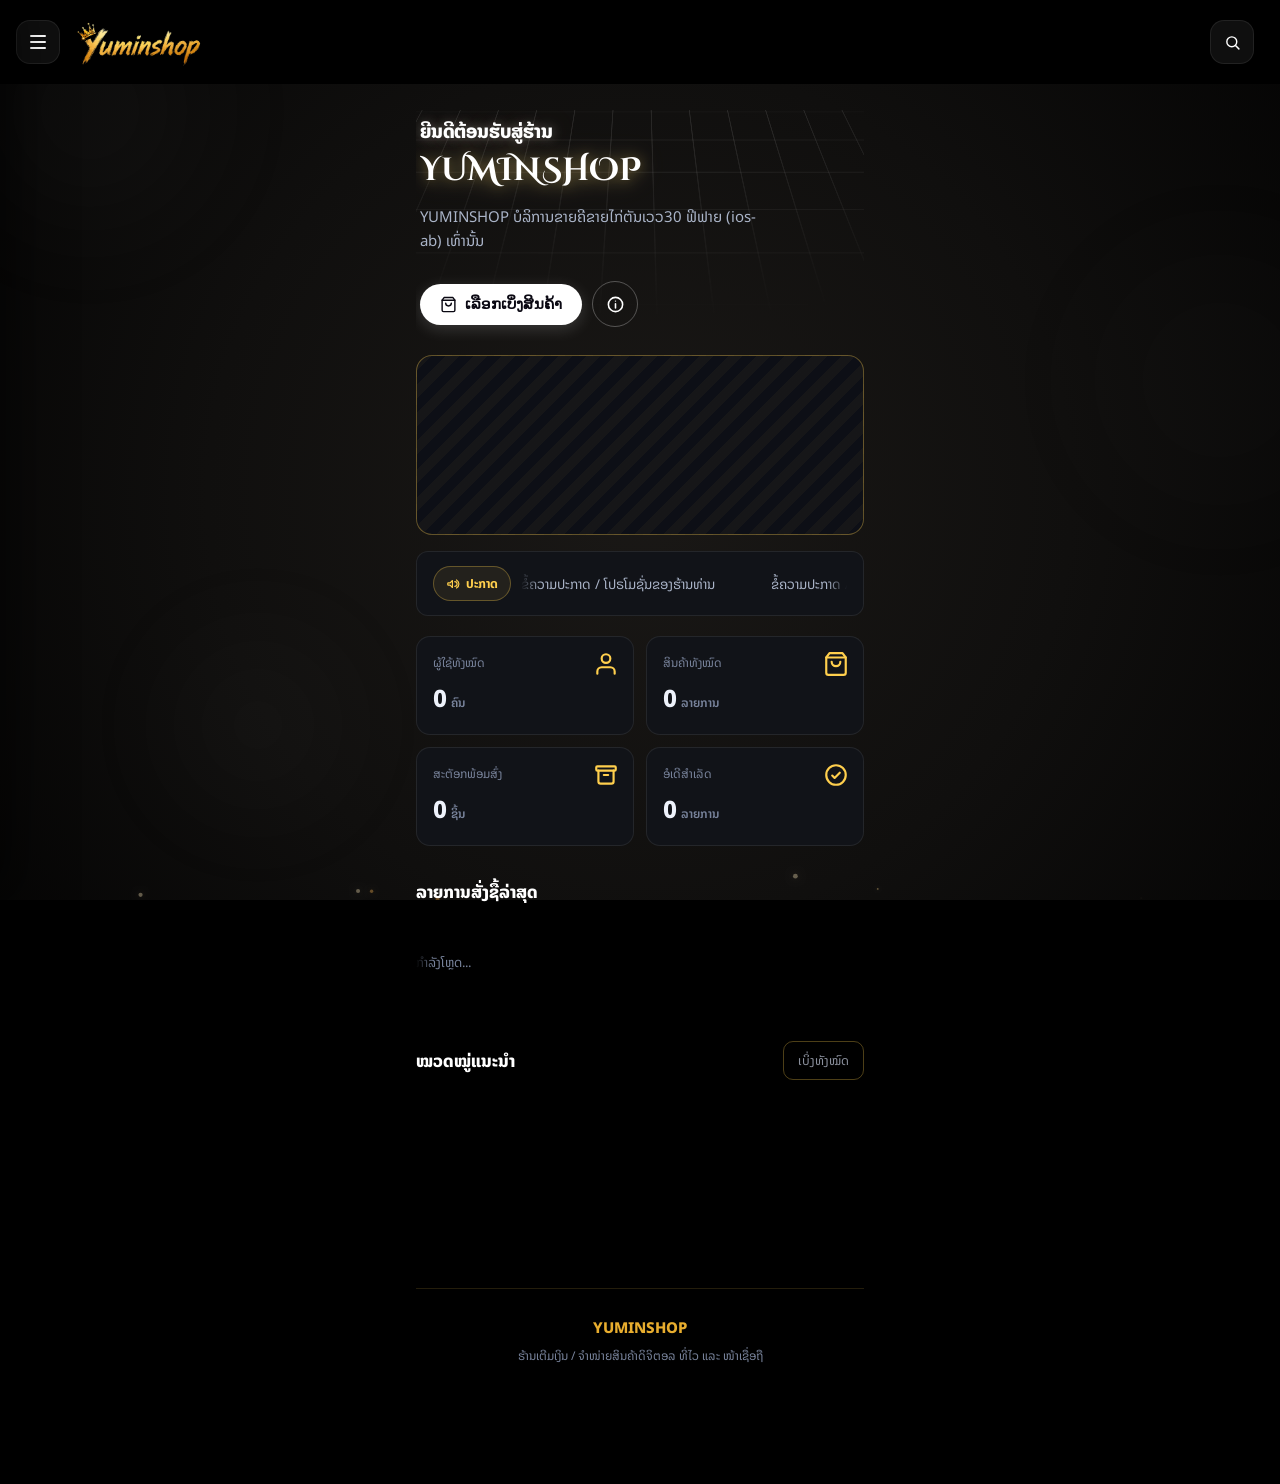
==== index.html @ 6bb7426d "Add files via upload" ====
<!DOCTYPE html>
<html lang="lo">
<head>
<meta charset="UTF-8">
<meta name="viewport" content="width=device-width, initial-scale=1.0">
<title data-site-title>YUMINSHOP</title>
<link rel="stylesheet" href="style.css?v=4">
<link rel="preconnect" href="https://fonts.googleapis.com">
<link rel="preconnect" href="https://fonts.gstatic.com" crossorigin>
<link href="https://fonts.googleapis.com/css2?family=Noto+Sans+Lao:wght@400;500;600;700;800&display=swap" rel="stylesheet">
<link href="https://fonts.googleapis.com/css2?family=Cinzel+Decorative:wght@700;900&display=swap" rel="stylesheet">
<style>
  /* ===== ວິດີໂອພື້ນຫລັງໝວດໝູ່ (loop, ບໍ່ມີສຽງ) ===== */
  .cat-card{ position:relative; overflow:hidden; }
  .cat-card-media{
    position:absolute; inset:0; width:100%; height:100%;
    object-fit:cover; z-index:0; pointer-events:none;
  }
  .cat-card::after{
    content:""; position:absolute; inset:0; z-index:0;
    background:linear-gradient(180deg, rgba(10,8,20,0.35) 0%, rgba(10,8,20,0.78) 100%);
  }
  .cat-card h3, .cat-card p{ position:relative; z-index:1; text-shadow:0 1px 6px rgba(0,0,0,0.9), 0 0 2px rgba(0,0,0,0.9); }
  .cat-card p{ color:#f0f0f5; }

  /* ===== ໂລໂກ້ຮ້ານເປັນປະກາຍແສງຢູ່ໃນມືຕົວລະຄອນ ===== */
  .media-slot{ position:relative; }
  .hero-sign{
    position:absolute;
    left:60%; top:57%;
    transform:translate(-50%,-50%) rotate(-27deg);
    display:flex;
    align-items:center;
    pointer-events:none;
    z-index:2;
  }
  .hero-sign::before{
    content:"";
    position:absolute;
    inset:-10px -7px;
    background:radial-gradient(ellipse at center, rgba(255,207,77,0.4) 0%, rgba(255,207,77,0) 72%);
    filter:blur(2px);
    animation:signAura 3s ease-in-out infinite;
    z-index:-1;
  }
  @keyframes signAura{
    0%,100%{ opacity:0.55; transform:scale(0.94); }
    50%{ opacity:1; transform:scale(1.08); }
  }
  .hero-letter{
    display:inline-block;
    font-family:'Chakra Petch','Noto Sans Thai',sans-serif;
    font-weight:800;
    font-size:clamp(5.5px, 1.5vw, 7.5px);
    letter-spacing:0.4px;
    margin:0 0.4px;
    background:linear-gradient(90deg, #ffffff, #ffe9b3, #ffcf4d, #ffe9b3, #ffffff);
    background-size:300% 100%;
    -webkit-background-clip:text;
    background-clip:text;
    color:transparent;
    -webkit-text-fill-color:transparent;
    text-shadow:
      0 0 2px rgba(255,255,255,0.7),
      0 0 5px rgba(255,224,150,0.85),
      0 0 9px rgba(232,173,46,0.6);
    animation:hlWave 2.6s ease-in-out infinite, hlColorCycle 3.2s linear infinite;
  }
  .hero-letter:nth-child(1){ animation-delay:0s; }
  .hero-letter:nth-child(2){ animation-delay:.09s; }
  .hero-letter:nth-child(3){ animation-delay:.18s; }
  .hero-letter:nth-child(4){ animation-delay:.27s; }
  .hero-letter:nth-child(5){ animation-delay:.36s; }
  .hero-letter:nth-child(6){ animation-delay:.45s; }
  .hero-letter:nth-child(7){ animation-delay:.54s; }
  .hero-letter:nth-child(8){ animation-delay:.63s; }
  .hero-letter:nth-child(9){ animation-delay:.72s; }
  .hero-letter:nth-child(10){ animation-delay:.81s; }
  .hero-letter:nth-child(11){ animation-delay:.9s; }
  @keyframes hlWave{
    0%,100%{ transform:translateY(0); }
    50%{ transform:translateY(-3.5px); }
  }
  @keyframes hlColorCycle{
    0%{ background-position:0% 50%; }
    100%{ background-position:200% 50%; }
  }
  @media (prefers-reduced-motion: reduce){ .hero-letter{ animation:none !important; } .hero-sign::before{ animation:none !important; } }

  /* ===== ເສດດາວປະກາຍອ້ອມຮອບໂລໂກ້ ===== */
  .hero-spark{
    position:absolute;
    width:2px; height:2px;
    background:#ffe9b3;
    border-radius:50%;
    box-shadow:0 0 2px #ffffff, 0 0 5px rgba(255,224,150,0.95), 0 0 9px rgba(232,173,46,0.6);
    pointer-events:none;
    animation:sparkTwinkle 2.2s ease-in-out infinite;
  }
  .hero-spark::before{
    content:"✦";
    position:absolute; inset:-4px;
    display:flex; align-items:center; justify-content:center;
    font-size:4.5px; color:#ffe9b3; line-height:1;
  }
  .spk1{ top:-10px; left:2%;   animation-delay:0s;   }
  .spk2{ top:-7px; left:98%;  animation-delay:.4s;  }
  .spk3{ bottom:-9px; left:10%; animation-delay:.8s;  }
  .spk4{ bottom:-7px; left:88%; animation-delay:1.2s; }
  .spk5{ top:40%; left:-9px; animation-delay:1.6s; }
  @keyframes sparkTwinkle{
    0%,100%{ opacity:0.15; transform:scale(0.5) rotate(0deg); }
    50%{ opacity:1; transform:scale(1.2) rotate(20deg); }
  }
  @media (prefers-reduced-motion: reduce){ .hero-spark{ animation:none !important; } }

  /* ===== ຟ້ອນຊື່ຮ້ານແບບພຣີເມຍມ໌ (ອ້າງອີງໂລໂກ້ "Yumin Shop") — ເອົາມົງກຸດລອຍວົນອອກແລ້ວ, ເຫຼືອແຕ່ຟ້ອນ ===== */
  .brand-name{
    font-family:'Cinzel Decorative','Chakra Petch','Noto Sans Thai',sans-serif !important;
    font-weight:700 !important;
    letter-spacing:0.3px !important;
    position:relative;
    display:inline-block;
    padding-top:6px;
  }
</style>
</head>
<body>
<script src="ember-background.js"></script>

<div class="ambient-glow">
  <div class="orb orb-gold"></div>
  <div class="orb orb-navy"></div>
  <div class="orb orb-gold-soft"></div>
</div>

<!-- ===== ເມນູແບບເລື່ອນອອກ (side menu) ===== -->
<div class="menu-overlay" id="menuOverlay"></div>
<aside class="side-menu" id="sideMenu" aria-hidden="true">
  <div class="side-menu-head">
    <div class="side-menu-brand">
      <img src="logo.png" alt="Yumin Shop" class="side-menu-logo" data-site-logo>
      <span class="shine-text" data-site-name>YUMINSHOP</span>
    </div>
    <button class="side-menu-close" id="sideMenuClose" aria-label="ປິດເມນູ" type="button">
      <svg viewBox="0 0 24 24" fill="none" stroke="currentColor" stroke-width="2.4" stroke-linecap="round" stroke-linejoin="round"><line x1="18" y1="6" x2="6" y2="18"/><line x1="6" y1="6" x2="18" y2="18"/></svg>
    </button>
  </div>

  <nav class="side-menu-nav">
    <a class="side-menu-link" href="index.html">
      <svg viewBox="0 0 24 24" fill="none" stroke="currentColor" stroke-width="2" stroke-linecap="round" stroke-linejoin="round"><path d="M3 9l9-7 9 7v11a2 2 0 0 1-2 2H5a2 2 0 0 1-2-2Z"/><polyline points="9 22 9 12 15 12 15 22"/></svg>
      ໜ້າຫຼັກ
    </a>
    <a class="side-menu-link" href="index.html#categorySection">
      <svg viewBox="0 0 24 24" fill="none" stroke="currentColor" stroke-width="2" stroke-linecap="round" stroke-linejoin="round"><rect x="3" y="3" width="7" height="7" rx="1.5"/><rect x="14" y="3" width="7" height="7" rx="1.5"/><rect x="3" y="14" width="7" height="7" rx="1.5"/><rect x="14" y="14" width="7" height="7" rx="1.5"/></svg>
      ໝວດໝູ່ສິນຄ້າ
    </a>
    <a class="side-menu-link" href="products.html" id="sideMenuProductsLink">
      <svg viewBox="0 0 24 24" fill="none" stroke="currentColor" stroke-width="2" stroke-linecap="round" stroke-linejoin="round"><path d="M3 3h2l2.4 12.4a2 2 0 0 0 2 1.6h8.2a2 2 0 0 0 2-1.6L22 6H6"/><circle cx="9" cy="21" r="1"/><circle cx="18" cy="21" r="1"/></svg>
      ສິນຄ້າທັງໝົດ
    </a>
    <a class="side-menu-link" href="topup.html">
      <svg viewBox="0 0 24 24" fill="none" stroke="currentColor" stroke-width="2" stroke-linecap="round" stroke-linejoin="round"><rect x="2" y="6" width="20" height="14" rx="2"/><path d="M2 10h20"/><path d="M16 15h.01"/></svg>
      ເຕີມເງິນ
    </a>
    <a class="side-menu-link" href="index.html#siteFooter" id="sideMenuContactLink">
      <svg viewBox="0 0 24 24" fill="none" stroke="currentColor" stroke-width="2" stroke-linecap="round" stroke-linejoin="round"><path d="M21 15a2 2 0 0 1-2 2H7l-4 4V5a2 2 0 0 1 2-2h14a2 2 0 0 1 2 2z"/></svg>
      ຕິດຕໍ່ພວກເຮົາ
    </a>
    <a class="side-menu-link" id="sideMenuAdminLink" href="admin.html" style="display:none;">
      <svg viewBox="0 0 24 24" fill="none" stroke="currentColor" stroke-width="2" stroke-linecap="round" stroke-linejoin="round"><path d="M12 2 3 7v6c0 5 4 9 9 9s9-4 9-9V7l-9-5Z"/><path d="m9 12 2 2 4-4"/></svg>
      ຫ້ອງຄວບຄຸມແອດມິນ
    </a>

    <!-- ສະແດງສະເພາະຕອນ login ແລ້ວ -->
    <div class="side-menu-divider" id="sideMenuMemberBox" style="display:none;">
      <span>ລະບົບສະມາຊິກ</span>
    </div>
    <a class="side-menu-link" id="sideMenuProfileLink" href="profile.html" style="display:none;">
      <svg viewBox="0 0 24 24" fill="none" stroke="currentColor" stroke-width="2" stroke-linecap="round" stroke-linejoin="round"><path d="M16 21v-2a4 4 0 0 0-4-4H6a4 4 0 0 0-4 4v2"/><circle cx="9" cy="7" r="4"/><circle cx="19" cy="16" r="2.2"/><path d="M19 12.5v1M19 18.5v1M21.6 14.8l-.9.5M17.3 17.7l-.9.5M21.6 17.2l-.9-.5M17.3 14.3l-.9-.5"/></svg>
      ຈັດການໂປຣໄຟລ໌
    </a>
    <a class="side-menu-link" id="sideMenuOrderStatusLink" href="orders.html" style="display:none;">
      <svg viewBox="0 0 24 24" fill="none" stroke="currentColor" stroke-width="2" stroke-linecap="round" stroke-linejoin="round"><path d="M21 16V8a2 2 0 0 0-1-1.7l-7-4a2 2 0 0 0-2 0l-7 4A2 2 0 0 0 3 8v8a2 2 0 0 0 1 1.7l7 4a2 2 0 0 0 2 0l7-4A2 2 0 0 0 21 16Z"/><polyline points="3.3 7 12 12 20.7 7"/><line x1="12" y1="22" x2="12" y2="12"/></svg>
      ສະຖານະຄຳສັ່ງຊື້
    </a>
    <a class="side-menu-link" id="sideMenuTopupHistoryLink" href="topup.html" style="display:none;">
      <svg viewBox="0 0 24 24" fill="none" stroke="currentColor" stroke-width="2" stroke-linecap="round" stroke-linejoin="round"><circle cx="12" cy="12" r="9"/><polyline points="12 7 12 12 15.5 14"/></svg>
      ປະຫວັດການເຕີມເງິນ
    </a>
    <a class="side-menu-link danger" id="sideMenuLogoutLink" href="#" style="display:none;">
      <svg viewBox="0 0 24 24" fill="none" stroke="currentColor" stroke-width="2" stroke-linecap="round" stroke-linejoin="round"><path d="M9 21H5a2 2 0 0 1-2-2V5a2 2 0 0 1 2-2h4"/><polyline points="16 17 21 12 16 7"/><line x1="21" y1="12" x2="9" y2="12"/></svg>
      ອອກຈາກລະບົບ
    </a>
  </nav>

  <div class="side-menu-foot" id="sideMenuGuestBox">
    <div class="side-menu-foot-label">ລະບົບສະມາຊິກ</div>
    <a class="side-menu-btn side-menu-btn-primary" href="login.html">
      <svg viewBox="0 0 24 24" fill="none" stroke="currentColor" stroke-width="2" stroke-linecap="round" stroke-linejoin="round"><path d="M15 3h4a2 2 0 0 1 2 2v14a2 2 0 0 1-2 2h-4"/><polyline points="10 17 15 12 10 7"/><line x1="15" y1="12" x2="3" y2="12"/></svg>
      ເຂົ້າສູ່ລະບົບ
    </a>
    <a class="side-menu-btn side-menu-btn-outline" href="login.html?mode=register">
      <svg viewBox="0 0 24 24" fill="none" stroke="currentColor" stroke-width="2" stroke-linecap="round" stroke-linejoin="round"><path d="M16 21v-2a4 4 0 0 0-4-4H6a4 4 0 0 0-4 4v2"/><circle cx="9" cy="7" r="4"/><line x1="19" y1="8" x2="19" y2="14"/><line x1="22" y1="11" x2="16" y2="11"/></svg>
      ສະໝັກສະມາຊິກ
    </a>
  </div>
</aside>

<!-- NAVBAR (ຢູ່ນອກ .wrap ໂດຍຕັ້ງໃຈ ເພື່ອໃຫ້ເຕັມຄວາມກວ້າງໜ້າຈໍ ຕິດຂອບເທິງສຸດ ບໍ່ມີຂອບມົນ/ຂອບຫວ່າງຂ້າງ — ບໍ່ໄດ້ sticky, ຈະເລື່ອນຫາຍໄປພ້ອມກັບເນື້ອຫາຕອນ scroll ລົງ) -->
<div class="navbar">
  <div class="brand">
    <img src="logo-name.png" alt="YUMINSHOP" class="navbar-name-logo">
  </div>
  <button class="icon-btn" id="navSearchBtn" aria-label="ຄົ້ນຫາສິນຄ້າ" type="button">
    <svg viewBox="0 0 24 24" fill="none" stroke="currentColor" stroke-width="2" stroke-linecap="round" stroke-linejoin="round"><circle cx="11" cy="11" r="7"/><line x1="21" y1="21" x2="16.65" y2="16.65"/></svg>
  </button>
  <div id="authSlot" class="auth-slot"></div>
  <button class="menu-btn" id="menuBtn" aria-label="ເປີດເມນູ" aria-controls="sideMenu" aria-expanded="false" type="button">
    <span></span><span></span><span></span>
  </button>
</div>

<div class="wrap">

  <!-- ກ່ອງຄົ້ນຫາສິນຄ້າ (ເປີດ/ປິດເມື່ອກົດປຸ່ມຄົ້ນຫາຢູ່ navbar) -->
  <div class="search-panel" id="searchPanel" hidden>
    <svg viewBox="0 0 24 24" fill="none" stroke="currentColor" stroke-width="2" stroke-linecap="round" stroke-linejoin="round"><circle cx="11" cy="11" r="7"/><line x1="21" y1="21" x2="16.65" y2="16.65"/></svg>
    <input type="text" id="searchPanelInput" placeholder="ຄົ້ນຫາຊື່ສິນຄ້າ...">
  </div>

  <!-- HERO -->
  <div class="hero">
    <h1 class="shine-text">ຍີນດີຕ້ອນຮັບສູ່ຮ້ານ<span class="hero-name-line"><span class="hero-name-text brand-name shine-text" data-site-name>YUMINSHOP</span></span></h1>
    <p data-site-tagline>YUMINSHOP ບໍລິການຂາຍຄີຂາຍໄກ່ຕັນເວວ30 ຟີຟາຍ (ios-ab) ເທົ່ານັ້ນ</p>
    <div class="cta-row">
      <div class="cta-pill">
        <button class="btn btn-primary" id="ctaStartBtn">
          <svg class="cta-bag-icon" viewBox="0 0 24 24" fill="none" stroke="currentColor" stroke-width="2" stroke-linecap="round" stroke-linejoin="round"><path d="M6 2 3 6v14a2 2 0 0 0 2 2h14a2 2 0 0 0 2-2V6l-3-4Z"/><path d="M3 6h18"/><path d="M16 10a4 4 0 0 1-8 0"/></svg>
          <span id="ctaStartBtnText">ເລືອກເບິ່ງສິນຄ້າ</span>
        </button>
        <span class="cta-pill-divider" aria-hidden="true"></span>
        <button class="cta-pill-icon" id="ctaInfoBtn" aria-label="ກ່ຽວກັບຮ້ານ" type="button">
          <svg viewBox="0 0 24 24" fill="none" stroke="currentColor" stroke-width="2" stroke-linecap="round" stroke-linejoin="round"><circle cx="12" cy="12" r="9"/><line x1="12" y1="11" x2="12" y2="16.5"/><circle cx="12" cy="7.7" r="0.9" fill="currentColor" stroke="none"/></svg>
        </button>
      </div>
      <button class="btn btn-secondary" id="ctaTopupBtn">ເຕີມເງິນ →</button>
    </div>
  </div>

  <!-- ===== ຮູບແບນເນີຮ້ານ (ໃສ່ຮູບເອງພາຍຫຼັງ) =====
       ອັບໂຫຼດຮູບຂອງທ່ານຊື່ file "banner.png" (ຫຼືປ່ຽນ src ຂ້າງລຸ່ມນີ້) ໄວ້ໃນໂຟນເດີດຽວກັບ index.html
       ຖ້າຍັງບໍ່ໄດ້ໃສ່ຮູບ ກ່ອງນີ້ຈະຖືກເຊື່ອງໄວ້ອັດຕະໂນມັດ ບໍ່ໂຊວ໌ໄອຄອນຮູບແຕກ -->
  <div class="hero-banner" id="heroBanner">
    <img src="banner.png" alt="ແບນເນີຮ້ານ" class="hero-banner-img" id="heroBannerImg"
         onerror="this.closest('#heroBanner').style.display='none'">
  </div>

  <!-- IMAGE PLACEHOLDER -->
  <div class="media-slot has-photo">
    <video class="media-photo" src="hero-live.mp4" autoplay muted loop playsinline webkit-playsinline preload="auto"></video>
    <div class="hero-sign" id="heroSign">
      <span class="hero-letter">F</span><span class="hero-letter">I</span><span class="hero-letter">G</span><span class="hero-letter">G</span><span class="hero-letter">E</span><span class="hero-letter">R</span><span class="hero-letter">!</span><span class="hero-letter">S</span><span class="hero-letter">H</span><span class="hero-letter">O</span><span class="hero-letter">P</span>
      <span class="hero-spark spk1"></span>
      <span class="hero-spark spk2"></span>
      <span class="hero-spark spk3"></span>
      <span class="hero-spark spk4"></span>
      <span class="hero-spark spk5"></span>
    </div>
  </div>

  <!-- ANNOUNCEMENT (ເລື່ອນຂວາໄປຊ້າຍ ວົນຊ້ຳໄປເລື່ອຍໆ) -->
  <div class="announce">
    <span class="announce-badge">
      <svg viewBox="0 0 24 24" fill="none" stroke="currentColor" stroke-width="2" stroke-linecap="round" stroke-linejoin="round"><path d="M3 11v2a1 1 0 0 0 1 1h3l4 4V6L7 10H4a1 1 0 0 0-1 1Z"/><path d="M15 8a4 4 0 0 1 0 8"/><path d="M18 5a8 8 0 0 1 0 14"/></svg>
      ປະກາດ
    </span>
    <div class="announce-marquee">
      <div class="announce-track" id="announceTrack">
        <span class="announce-item">ຂໍ້ຄວາມປະກາດ / ໂປຣໂມຊັ່ນຂອງຮ້ານທ່ານ</span>
        <span class="announce-item">ຂໍ້ຄວາມປະກາດ / ໂປຣໂມຊັ່ນຂອງຮ້ານທ່ານ</span>
      </div>
    </div>
  </div>

  <!-- STAT GRID -->
  <div class="stat-grid">
    <div class="stat-card">
      <div class="stat-icon"><svg viewBox="0 0 24 24" fill="none" stroke="currentColor" stroke-width="2" stroke-linecap="round" stroke-linejoin="round"><path d="M20 21v-2a4 4 0 0 0-4-4H8a4 4 0 0 0-4 4v2"/><circle cx="12" cy="7" r="4"/></svg></div>
      <div class="stat-label">ຜູ້ໃຊ້ທັງໝົດ</div>
      <div class="stat-num"><span id="statOnlineUsers">0</span> <span class="stat-unit">ຄົນ</span></div>
    </div>
    <div class="stat-card">
      <div class="stat-icon"><svg viewBox="0 0 24 24" fill="none" stroke="currentColor" stroke-width="2" stroke-linecap="round" stroke-linejoin="round"><path d="M6 2 3 6v14a2 2 0 0 0 2 2h14a2 2 0 0 0 2-2V6l-3-4Z"/><path d="M3 6h18"/><path d="M16 10a4 4 0 0 1-8 0"/></svg></div>
      <div class="stat-label">ສິນຄ້າທັງໝົດ</div>
      <div class="stat-num"><span id="statProductCount">0</span> <span class="stat-unit">ລາຍການ</span></div>
    </div>
    <div class="stat-card">
      <div class="stat-icon"><svg viewBox="0 0 24 24" fill="none" stroke="currentColor" stroke-width="2" stroke-linecap="round" stroke-linejoin="round"><rect x="3" y="4" width="18" height="4" rx="1"/><path d="M5 8v10a2 2 0 0 0 2 2h10a2 2 0 0 0 2-2V8"/><line x1="10" y1="12" x2="14" y2="12"/></svg></div>
      <div class="stat-label">ສະຕັອກພ້ອມສົ່ງ</div>
      <div class="stat-num"><span id="statStockCount">0</span> <span class="stat-unit">ຊິ້ນ</span></div>
    </div>
    <div class="stat-card">
      <div class="stat-icon"><svg viewBox="0 0 24 24" fill="none" stroke="currentColor" stroke-width="2" stroke-linecap="round" stroke-linejoin="round"><circle cx="12" cy="12" r="9"/><path d="m8.5 12.5 2.2 2.2 4.8-4.8"/></svg></div>
      <div class="stat-label">ອໍເດີສຳເລັດ</div>
      <div class="stat-num"><span id="statSoldCount">0</span> <span class="stat-unit">ລາຍການ</span></div>
    </div>
  </div>

  <!-- LATEST ORDERS (ດຶງຈາກຖານຂໍ້ມູນອໍເດີຈິງ) -->
  <div class="section-head">
    <h2>ລາຍການສັ່ງຊື້ລ່າສຸດ</h2>
  </div>
  <div class="latest-orders-row" id="latestOrdersRow">
    <div class="latest-orders-track" id="latestOrdersTrack">
      <div class="empty-note">ກຳລັງໂຫຼດ...</div>
    </div>
  </div>

  <!-- CATEGORY SECTION -->
  <div class="section-head" id="categorySection">
    <h2>ໝວດໝູ່ແນະນຳ</h2>
    <div class="see-all" id="catShowAll">ເບິ່ງທັງໝົດ</div>
  </div>

  <div class="cat-card is-active" data-category="all">
    <video class="cat-card-media" src="cat-all.mp4" autoplay muted loop playsinline webkit-playsinline preload="auto"></video>
    <h3 class="shine-text">ທັງໝົດ</h3>
  </div>
  <!-- ໝວດໝູ່ 1-10 ຖືກສ້າງແບບ dynamic ຈາກ settings.js (ອີງຕາມການຕັ້ງຄ່າຮ້ານ > ຊື່/ຮູບໝວດໝູ່) -->
  <div id="categoryCardsDynamic"></div>

  <!-- ===== ຟຸດເຕີ ===== -->
  <div class="site-footer" id="siteFooter">
    <div class="footer-brand shine-text" data-site-name>YUMINSHOP</div>
    <div class="footer-tagline">ຮ້ານເຕີມເງິນ / ຈຳໜ່າຍສິນຄ້າດິຈິຕອລ ທີ່ໄວ ແລະ ໜ້າເຊື່ອຖື</div>
    <div class="footer-social">
      <!-- ລິ້ງທັງໝົດຂ້າງລຸ່ມນີ້ຖືກຄວບຄຸມຈາກຫ້ອງແອດມິນ > ຕັ້ງຄ່າຮ້ານ > ຊ່ອງທາງໂຊເຊียล
           ຖ້າຍັງບໍ່ໄດ້ໃສ່ລິ້ງ ໄອຄອນນັ້ນຈະຖືກເຊື່ອງໄວ້ອັດຕະໂນມັດ (ເບິ່ງ settings.js: applySocialLinks) -->
      <a href="#" title="Facebook" aria-label="Facebook" data-social="facebook" style="display:none;">
        <svg viewBox="0 0 24 24" fill="none" stroke-width="2" stroke-linecap="round" stroke-linejoin="round"><path d="M18 2h-3a5 5 0 0 0-5 5v3H7v4h3v8h4v-8h3l1-4h-4V7a1 1 0 0 1 1-1h3Z"/></svg>
      </a>
      <a href="#" title="Discord" aria-label="Discord" data-social="discord" style="display:none;">
        <svg viewBox="0 0 24 24" fill="none" stroke-width="2" stroke-linecap="round" stroke-linejoin="round"><circle cx="9" cy="12" r="1.2" fill="currentColor" stroke="none"/><circle cx="15" cy="12" r="1.2" fill="currentColor" stroke="none"/><path d="M8 4.5c2.7-.9 5.3-.9 8 0M6 6.2C3.8 7.6 2.8 10 2.8 15.8c1.6 1.6 3.6 2.5 5.7 2.7l.9-1.7M18 6.2c2.2 1.4 3.2 3.8 3.2 9.6-1.6 1.6-3.6 2.5-5.7 2.7l-.9-1.7"/></svg>
      </a>
      <a href="#" title="Line" aria-label="Line" data-social="line" style="display:none;">
        <svg viewBox="0 0 24 24" fill="none" stroke-width="2" stroke-linecap="round" stroke-linejoin="round"><path d="M21 11.5a8.38 8.38 0 0 1-.9 3.8 8.5 8.5 0 0 1-7.6 4.7 8.38 8.38 0 0 1-3.8-.9L3 21l1.9-5.7a8.38 8.38 0 0 1-.9-3.8 8.5 8.5 0 0 1 4.7-7.6 8.38 8.38 0 0 1 3.8-.9h.5a8.48 8.48 0 0 1 8 8v.5z"/></svg>
      </a>
      <a href="#" title="Telegram" aria-label="Telegram" data-social="telegram" style="display:none;">
        <svg viewBox="0 0 24 24" fill="none" stroke-width="2" stroke-linecap="round" stroke-linejoin="round"><path d="m22 2-7 20-4-9-9-4Z"/><path d="M22 2 11 13"/></svg>
      </a>
      <a href="#" title="WhatsApp" aria-label="WhatsApp" data-social="whatsapp" style="display:none;">
        <svg viewBox="0 0 24 24" fill="none" stroke-width="2" stroke-linecap="round" stroke-linejoin="round"><path d="M3 21l1.4-4.7A8.5 8.5 0 1 1 8 19.5L3 21Z"/><path d="M8.5 8.7c.2-.4.5-.4.8-.4h.6c.2 0 .4 0 .6.4l.8 1.8c.1.3 0 .5-.1.7l-.6.7c-.1.1-.1.3 0 .5.4.8 1.6 2 2.5 2.4.2.1.4.1.5 0l.7-.6c.2-.2.4-.2.7-.1l1.8.8c.3.1.4.3.4.6v.6c0 .3 0 .6-.4.8-1.6.9-3.9.3-6-1.8-2-2-2.6-4.3-1.9-6Z" fill="currentColor" stroke="none"/></svg>
      </a>
    </div>
  </div>

</div>

<script src="https://cdn.jsdelivr.net/npm/@supabase/supabase-js@2"></script>
<script src="config.js"></script>
<script src="auth.js"></script>
<script src="settings.js"></script>
<script src="hero-name-letters.js"></script>
<script src="menu.js"></script>
<script src="script.js"></script>
<script src="name-sparks.js"></script>
<script src="live-banner.js"></script>
</body>
</html>
---- style.css ----
:root{
  /* black / dark-gray surfaces (premium dark theme) */
  --navy-950:#05070c;
  --navy-900:#0d0f16;
  --navy-800:#131620;
  --navy-700:#1b1f2c;

  /* glossy gold / amber palette (Yumin Shop gold theme) */
  --black-500:#8a5a00;
  --black-400:#b8860b;
  --black-300:#e8ad2e;
  --shine:#ffffff;      /* the moving bright sheen on gold buttons/headings */
  --shine-dim:#ffcf4d;  /* glowing gold accent for borders/icons */

  --ink-100:#eef2fb;
  --ink-300:#aab4c8;
  --ink-500:#78839b;
  --green-500:#22c55e;
  --radius:16px;
}

*{box-sizing:border-box;}
html,body{margin:0;padding:0;}
body{
  background:
    radial-gradient(ellipse 60% 40% at 15% 0%, rgba(255,207,77,0.14), transparent 60%),
    radial-gradient(ellipse 55% 35% at 100% 15%, rgba(232,173,46,0.12), transparent 60%),
    linear-gradient(180deg, #05070d 0%, #0b0f1a 100%);
  background-attachment:fixed;
  color:var(--ink-100);
  font-family:"Noto Sans Lao", "Segoe UI", system-ui, -apple-system, sans-serif;
  min-height:100vh;
  padding-bottom:60px;
  position:relative;
  overflow-x:hidden;
}

/* AMBIENT GLOW LAYER — soft drifting glossy-black light behind everything */
.ambient-glow{
  position:fixed;
  inset:0;
  z-index:0;
  overflow:hidden;
  pointer-events:none;
}
.ambient-glow .orb{
  position:absolute;
  border-radius:50%;
  filter:blur(60px);
  opacity:0.55;
  will-change:transform;
}
.ambient-glow .orb-gold{
  width:340px;height:340px;
  top:-60px;left:-80px;
  background:radial-gradient(circle, rgba(255,224,150,0.55), transparent 70%);
  animation:driftA 22s ease-in-out infinite;
}
.ambient-glow .orb-navy{
  width:400px;height:400px;
  top:20%;right:-140px;
  background:radial-gradient(circle, rgba(255,207,77,0.30), transparent 70%);
  animation:driftB 26s ease-in-out infinite;
}
.ambient-glow .orb-gold-soft{
  width:260px;height:260px;
  bottom:5%;left:10%;
  background:radial-gradient(circle, rgba(255,235,190,0.5), transparent 70%);
  animation:driftC 30s ease-in-out infinite;
}

@keyframes driftA{
  0%,100%{transform:translate(0,0) scale(1);}
  33%{transform:translate(40px,60px) scale(1.08);}
  66%{transform:translate(-20px,30px) scale(0.95);}
}
@keyframes driftB{
  0%,100%{transform:translate(0,0) scale(1);}
  50%{transform:translate(-50px,80px) scale(1.12);}
}
@keyframes driftC{
  0%,100%{transform:translate(0,0) scale(1);}
  40%{transform:translate(30px,-40px) scale(1.1);}
  70%{transform:translate(-30px,-10px) scale(0.9);}
}

@media (prefers-reduced-motion: reduce){
  .ambient-glow .orb{animation:none;}
  .shine-text{animation:none !important;}
}

.wrap{max-width:480px;margin:0 auto;padding:20px 16px;position:relative;z-index:1;}

/* SHINE TEXT — a slow-moving premium gold-silver sheen sweeping across glossy text */
.shine-text{
  color:var(--shine-dim); /* ໝາຍເຫດ: ສີສຳຮອງ ໃຫ້ໂຕໜັງສືເຫັນຢູ່ສະເໝີ ຖ້າ browser/webview ບໍ່ຮອງຮັບ background-clip:text (ບໍ່ດັ່ງນັ້ນຈະກາຍເປັນ "ຫາຍໄປ") */
  background:linear-gradient(
    100deg,
    var(--black-300) 0%,
    var(--black-300) 35%,
    #ffe9b3 46%,
    var(--shine) 50%,
    #ffe9b3 54%,
    var(--black-300) 65%,
    var(--black-300) 100%
  );
  background-size:250% 100%;
  -webkit-background-clip:text;background-clip:text;-webkit-text-fill-color:transparent;
  animation:shineSweep 6s ease-in-out infinite;
}
@supports not ((-webkit-background-clip:text) or (background-clip:text)){
  .shine-text{ background:none; -webkit-text-fill-color:unset; color:var(--shine-dim); }
}
@keyframes shineSweep{
  0%{background-position:200% 0;}
  50%{background-position:0% 0;}
  100%{background-position:-200% 0;}
}

/* NAVBAR */
.navbar{
  display:flex;align-items:center;justify-content:space-between;
  flex-wrap:nowrap;
  gap:8px 10px;
  background:linear-gradient(180deg, #14161f 0%, #0a0b10 100%);
  border:1px solid rgba(255,207,77,0.25);
  border-radius:var(--radius);
  padding:10px 12px 10px 14px;
  isolation:isolate;
  position:relative;
  z-index:2;
}
/* ຊື່ຮ້ານ + ໂລໂກ້: ຕ້ອງບໍ່ຖືກບີບຈົນຫາຍໄປ — ໃຫ້ນ້ຳໜັກ flex ຫຼາຍກວ່າ ແລະ ມີຄວາມກວ້າງຂັ້ນຕ່ຳ */
.brand{display:flex;align-items:center;gap:9px;min-width:0;flex:1 1 auto;order:1;position:relative;}
.brand-mark{
  width:58px;height:58px;flex-shrink:0;
  object-fit:contain;
  animation:brandFloat 3.6s ease-in-out infinite;
  transition:transform .2s ease, width .2s ease, height .2s ease;
}
.brand-mark:hover{
  transform:scale(1.06);
}
@keyframes brandFloat{
  0%,100%{ transform:translateY(0) scale(1); }
  50%{ transform:translateY(-3px) scale(1.02); }
}
@media (prefers-reduced-motion: reduce){
  .brand-mark{ animation:none; }
}
.navbar-name-logo{
  display:block;
  height:56px;
  width:auto;
  max-width:100%;
  object-fit:contain;
  flex:0 1 auto;
  animation:brandFloat 3.6s ease-in-out infinite;
}
@media (prefers-reduced-motion: reduce){
  .navbar-name-logo{ animation:none; }
}
@media (max-width:480px){
  .navbar-name-logo{ height:46px; }
}
.brand-name{
  font-weight:800;font-size:19px;letter-spacing:1.1px;
  white-space:nowrap;overflow:hidden;text-overflow:ellipsis;
  min-width:0; /* ອະນຸຍາດໃຫ້ຫົດຕົວ (ellipsis) ເພື່ອໃຫ້ chip ຍອດເງິນ + ปุ่ม + ໝວດ hamburger ຢູ່ແຖວດຽວກັນສະເໝີ */
  flex:0 1 auto; /* ບໍ່ໃຫ້ຢືດເຕັມພື້ນທີ່ flex ທີ່ເຫຼືອ — ໃຫ້ກ່ອງພໍດີກັບຄວາມກວ້າງໂຕໜັງສືແທ້ໆ ເພື່ອໃຫ້ມົງກຸດ (crownPatrol) ຢຸດພໍດີຂອບໂຕໜັງສືສະເໝີ */
  max-width:100%;
  text-shadow:0 0 18px rgba(255,207,77,0.35);
}
.brand-name.shine-text{
  color:var(--shine-dim); /* ໝາຍເຫດ: ສີສຳຮອງ ໃຫ້ຊື່ຮ້ານເຫັນຢູ່ສະເໝີ ຖ້າ browser/webview ບໍ່ຮອງຮັບ background-clip:text */
  background:linear-gradient(
    100deg,
    #9aa3b0 0%,
    #b8860b 16%,
    #e8ad2e 32%,
    #ffe9b3 44%,
    #ffffff 50%,
    #ffe9b3 56%,
    #e8ad2e 68%,
    #b8860b 84%,
    #9aa3b0 100%
  );
  background-size:280% 100%;
  -webkit-background-clip:text;background-clip:text;-webkit-text-fill-color:transparent;
  animation:brandNameShine 4.5s ease-in-out infinite, introSlideRight .55s cubic-bezier(.2,.8,.2,1) .16s forwards;
  filter:drop-shadow(0 1px 12px rgba(255,233,179,0.3)) drop-shadow(0 1px 6px rgba(255,207,77,0.3));
}
@supports not ((-webkit-background-clip:text) or (background-clip:text)){
  .brand-name.shine-text{ background:none; -webkit-text-fill-color:unset; color:var(--shine-dim); }
}
@keyframes brandNameShine{
  0%{background-position:200% 0;}
  50%{background-position:0% 0;}
  100%{background-position:-200% 0;}
}
/* ປຸ່ມແຮມເບີເກີ: ຍ້າຍໄປຢູ່ຊ້າຍສຸດຂອງ navbar (ຄືກັນກັບ GproShop) */
.menu-btn{ order:0; }
.icon-btn{ order:2; }
#authSlot{ order:3; }

/* ປຸ່ມຄົ້ນຫາ (ວົງມົນ) ຢູ່ navbar — ຮູບແບບດຽວກັບ .menu-btn */
.icon-btn{
  width:38px;height:36px;border-radius:10px;flex-shrink:0;
  border:1px solid rgba(255,207,77,0.3);
  background:rgba(255,207,77,0.014);
  display:flex;align-items:center;justify-content:center;
  color:var(--shine-dim);cursor:pointer;
  appearance:none;-webkit-appearance:none;font:inherit;padding:0;
  transition:border-color .2s ease, background .2s ease, transform .15s ease;
}
.icon-btn svg{width:17px;height:17px;}
.icon-btn:hover{border-color:rgba(255,207,77,0.5);background:rgba(255,207,77,0.07);}
.icon-btn:active{transform:scale(0.92);}

/* ກ່ອງຄົ້ນຫາ ທີ່ເລື່ອນລົງມາເມື່ອກົດປຸ່ມຄົ້ນຫາ */
.search-panel{
  margin-top:10px;
  display:flex;align-items:center;gap:10px;
  border:1px solid rgba(255,207,77,0.25);
  background:var(--navy-800);
  border-radius:12px;
  padding:10px 14px;
  color:var(--shine-dim);
}
.search-panel[hidden]{ display:none; }
.search-panel svg{width:17px;height:17px;flex-shrink:0;}
.search-panel input{
  flex:1;border:none;background:transparent;outline:none;
  color:var(--ink-100);font-size:14px;font-family:inherit;
}
.search-panel input::placeholder{ color:var(--ink-500); }

@media (max-width:480px){
  .navbar{ row-gap:10px; }
  .brand-mark{ width:38px; height:38px; }
  .brand-name{ font-size:17px; min-width:0; }
}

/* ============================================================
   LOGO FX — ດາວລອຍວົນອ້ອມໂລໂກ້ + ກອບສາຍຟ້າໄຟຟ້າ (signature logo effect)
   ໂຄງສ້າງ HTML ຄາດວ່າ:
   <div class="brand-mark-wrap">
     <span class="logo-electric"></span>
     <span class="logo-orbit lo1"><span class="logo-star">✦</span></span>
     <span class="logo-orbit lo2"><span class="logo-star">✧</span></span>
     <span class="logo-orbit lo3"><span class="logo-star">✦</span></span>
     <img class="brand-mark" ...>
   </div>
============================================================ */
.brand-mark-wrap{
  position:relative;
  width:58px;height:58px;
  flex-shrink:0;
  display:flex;align-items:center;justify-content:center;
  isolation:isolate;
}
.brand-mark-wrap .brand-mark{
  width:100%;height:100%;
  position:relative;
  z-index:3;
  border-radius:50%;
}
@media (max-width:480px){
  .brand-mark-wrap{ width:38px; height:38px; }
}

/* --- ກອບໄຟຟ້າ (electric ring) ອ້ອມໂລໂກ້ --- */
.logo-electric{
  position:absolute;
  inset:-7px;
  border-radius:50%;
  pointer-events:none;
  z-index:2;
  background:conic-gradient(from 0deg,
    transparent 0deg,  #ffd76a 6deg,  #fff 10deg, #ffd76a 14deg, transparent 24deg,
    transparent 78deg, #ffcf4d 84deg, #fff 88deg, #ffcf4d 92deg, transparent 102deg,
    transparent 168deg,#ffd76a 176deg,#fff 180deg,#ffd76a 184deg, transparent 194deg,
    transparent 258deg,#ffcf4d 266deg,#fff 270deg,#ffcf4d 274deg, transparent 284deg,
    transparent 340deg,#ffd76a 350deg,#fff 354deg,#ffd76a 358deg, transparent 360deg);
  -webkit-mask:radial-gradient(farthest-side, transparent calc(100% - 3px), #000 calc(100% - 3px));
  mask:radial-gradient(farthest-side, transparent calc(100% - 3px), #000 calc(100% - 3px));
  filter:drop-shadow(0 0 3px #ffd76a) drop-shadow(0 0 5px #ffcf4d);
  animation:logoElectricSwing 1.6s cubic-bezier(.45,0,.55,1) infinite alternate,
            logoElectricFlicker 0.12s steps(2) infinite,
            logoElectricGlow 1.6s ease-in-out infinite alternate;
  will-change:transform, filter;
}
/* ສາຍຟ້າແກວ່ງໄປມາ ຊ້າຍ-ຂວາ-ຊ້າຍ-ຂວາ ອ້ອມໂລໂກ້ (ບໍ່ວົນທິດດຽວອີກຕໍ່ໄປ) */
@keyframes logoElectricSwing{
  0%{ transform:rotate(-70deg); }
  100%{ transform:rotate(70deg); }
}
@keyframes logoElectricFlicker{ 0%,100%{ opacity:1; } 50%{ opacity:0.7; } }
@keyframes logoElectricGlow{
  0%{ filter:drop-shadow(0 0 3px #ffd76a) drop-shadow(0 0 5px #ffcf4d); }
  100%{ filter:drop-shadow(0 0 7px #fff6c8) drop-shadow(0 0 14px #ffd76a) drop-shadow(0 0 20px #ffcf4d); }
}

/* --- ດາວນ້ອຍໆ ວົນລອຍອ້ອມໂລໂກ້ (orbiting stars) --- */
.logo-orbit{
  position:absolute;
  inset:0;
  border-radius:50%;
  pointer-events:none;
  z-index:1;
  animation-name:logoOrbitSpin;
  animation-timing-function:linear;
  animation-iteration-count:infinite;
}
.logo-orbit .logo-star{
  position:absolute;
  top:0;left:50%;
  transform:translate(-50%,-50%);
  font-size:7px;
  line-height:1;
  color:#fff;
  text-shadow:0 0 4px #fff, 0 0 8px var(--shine-dim, #ffcf4d), 0 0 12px #ffd76a;
  animation:logoStarTwinkle 1.6s ease-in-out infinite;
}
.logo-orbit.lo1{ inset:-9px;  animation-duration:5.5s; }
.logo-orbit.lo2{ inset:-16px; animation-duration:8s;  animation-direction:reverse; }
.logo-orbit.lo3{ inset:-3px;  animation-duration:4s;  }
.logo-orbit.lo2 .logo-star{ font-size:6px; animation-delay:.5s; }
.logo-orbit.lo3 .logo-star{ font-size:5px; animation-delay:1s; }
@keyframes logoOrbitSpin{ to{ transform:rotate(360deg); } }
@keyframes logoStarTwinkle{
  0%,100%{ opacity:1;   transform:translate(-50%,-50%) scale(1); }
  50%{     opacity:0.25; transform:translate(-50%,-50%) scale(0.55); }
}

@media (prefers-reduced-motion: reduce){
  .logo-electric{ animation:none; }
  .logo-orbit{ animation:none; }
  .logo-orbit .logo-star{ animation:none; }
}
.menu-btn{
  width:38px;height:36px;border-radius:10px;flex-shrink:0;
  border:1px solid rgba(255,207,77,0.3);
  background:rgba(255,207,77,0.014);
  display:flex;flex-direction:column;align-items:center;justify-content:center;gap:4px;
  cursor:pointer;
  appearance:none;-webkit-appearance:none;font:inherit;padding:0;
  transition:border-color .2s ease, background .2s ease, transform .15s ease;
}
.menu-btn span{width:16px;height:2px;background:var(--shine-dim);border-radius:2px;transition:transform .25s ease, opacity .2s ease;}
.menu-btn:hover{border-color:rgba(255,207,77,0.5);background:rgba(255,207,77,0.07);}
.menu-btn:active{transform:scale(0.92);}
.menu-btn[aria-expanded="true"] span:nth-child(1){transform:translateY(6px) rotate(45deg);}
.menu-btn[aria-expanded="true"] span:nth-child(2){opacity:0;}
.menu-btn[aria-expanded="true"] span:nth-child(3){transform:translateY(-6px) rotate(-45deg);}

/* HERO */
.hero{margin-top:36px;text-align:left;}
.eyebrow{
  display:inline-flex;align-items:center;gap:6px;
  border:1px solid rgba(255,207,77,0.35);
  color:var(--shine-dim);
  font-size:12px;font-weight:600;letter-spacing:0.6px;
  padding:6px 14px;border-radius:999px;
  background:rgba(255,207,77,0.021);
  margin-bottom:20px;
}
.hero h1{
  font-size:38px;line-height:1.05;font-weight:800;margin:0 0 14px;
  background-size:250% 100%;
}
.hero p{color:var(--ink-300);font-size:15px;line-height:1.6;margin:0 0 28px;max-width:38ch;}

.cta-row{display:flex;gap:12px;}
.btn{
  flex:1;border:none;border-radius:12px;padding:14px 16px;
  font-size:15px;font-weight:700;cursor:pointer;
  display:flex;align-items:center;justify-content:center;gap:8px;
}
.btn-primary{
  background:linear-gradient(135deg,var(--black-300),var(--black-500));
  color:var(--shine);
  border:1px solid rgba(255,207,77,0.35);
  box-shadow:0 8px 24px rgba(255,207,77,0.13);
}
.btn-secondary{
  background:transparent;
  color:var(--shine-dim);
  border:1px solid rgba(255,207,77,0.4);
}
/* ປຸ່ມ "ⓘ" ວົງມົນ ຂ້າງໆ CTA (ຄືກັນກັບ GproShop) */
.btn-icon-round{
  flex:0 0 auto;
  width:48px;height:48px;border-radius:50%;
  border:1px solid rgba(255,207,77,0.4);
  background:transparent;
  color:var(--shine-dim);
  display:flex;align-items:center;justify-content:center;
  cursor:pointer;padding:0;
  transition:border-color .2s ease, background .2s ease, transform .15s ease;
}
.btn-icon-round svg{width:20px;height:20px;}
.btn-icon-round:hover{border-color:rgba(255,207,77,0.6);background:rgba(255,207,77,0.07);}
.btn-icon-round:active{transform:scale(0.92);}

/* ===== ຮູບແບນເນີຮ້ານ (ໃສ່ຮູບເອງພາຍຫຼັງ) ===== */
.hero-banner{
  margin-top:12px;
  border-radius:var(--radius);
  overflow:hidden;
  border:1px solid rgba(255,207,77,0.25);
}
.hero-banner-img{ width:100%; display:block; }

/* IMAGE PLACEHOLDER */
.media-slot{
  margin-top:14px;
  height:180px;
  border-radius:var(--radius);
  border:1px dashed rgba(255,207,77,0.35);
  background:repeating-linear-gradient(135deg, rgba(255,207,77,0.04) 0 10px, transparent 10px 20px), var(--navy-900);
  display:flex;align-items:center;justify-content:center;
  color:var(--ink-500);font-size:13px;letter-spacing:0.3px;
}

/* PHOTO INSIDE MEDIA-SLOT — fills the box and loops a slow zoom forever */
.media-slot.has-photo{
  border-style:solid;
  overflow:hidden;
  position:relative;
  padding:0;
}
.media-photo{
  width:100%;height:100%;
  object-fit:cover;
  display:block;
}
img.media-photo{
  animation:mediaBreathe 11s ease-in-out infinite alternate;
}
@keyframes mediaBreathe{
  0%{transform:scale(1) translate(0,0);}
  50%{transform:scale(1.16) translate(-2%,-1.2%);}
  100%{transform:scale(1.08) translate(2%,1%);}
}
@media (prefers-reduced-motion: reduce){
  img.media-photo{animation:none;}
}

/* ANNOUNCEMENT */
.announce{
  margin-top:16px;
  border:1px solid rgba(255,207,77,0.18);
  background:var(--navy-800);
  border-radius:12px;
  padding:14px 16px;
  display:flex;align-items:center;gap:10px;
  color:var(--ink-300);font-size:13.5px;
}
.announce .dot-icon{color:var(--shine-dim);flex-shrink:0;}
.announce-badge{
  display:flex;align-items:center;gap:6px;flex-shrink:0;
  font-size:12.5px;font-weight:700;color:var(--shine-dim);
  background:rgba(255,207,77,0.08);
  border:1px solid rgba(255,207,77,0.3);
  padding:6px 12px;border-radius:999px;
}
.announce-badge svg{width:14px;height:14px;}
.announce-status{
  display:flex;align-items:center;gap:6px;flex-shrink:0;
  font-size:12px;color:var(--green-500);font-weight:600;white-space:nowrap;
}
.status-dot{
  width:7px;height:7px;border-radius:50%;background:var(--green-500);
  box-shadow:0 0 0 3px rgba(32,181,106,0.18);
}
@media (max-width:480px){
  .announce{flex-wrap:wrap;row-gap:8px;}
  .announce-marquee{order:3;flex:1 1 100%;}
}

/* ==== ຂໍ້ຄວາມປະກາດ: ເລື່ອນຂວາໄປຊ້າຍ ວົນຊ້ຳໄປເລື່ອຍໆ (marquee) ==== */
.announce-marquee{
  flex:1; min-width:0; overflow:hidden;
  -webkit-mask-image:linear-gradient(90deg, transparent, #000 6%, #000 94%, transparent);
          mask-image:linear-gradient(90deg, transparent, #000 6%, #000 94%, transparent);
}
.announce-track{
  display:flex; width:max-content;
  animation:marqueeScroll 18s linear infinite;
  will-change:transform; /* ບອກ browser ໃຫ້ໃຊ້ GPU ຊ່ວຍແປງຕຳແໜ່ງ ຫຼຸດອາການກະຕຸກ */
}
.announce-item{
  white-space:nowrap; padding-right:56px; color:var(--ink-300); font-size:13.5px;
}
@keyframes marqueeScroll{
  from{ transform:translateX(0); }
  to{ transform:translateX(-50%); }
}
@media (prefers-reduced-motion: reduce){
  .announce-track{ animation:none; }
}

/* LIVE BANNER */
.live-banner{
  margin-top:14px;
  border:1px solid rgba(32,181,106,0.3);
  background:rgba(32,181,106,0.06);
  border-radius:12px;
  padding:12px 16px;
  display:flex;align-items:center;justify-content:space-between;
  font-size:13px;
}
.live-left{display:flex;align-items:center;gap:8px;color:var(--green-500);font-weight:700;}
.live-dot{width:8px;height:8px;border-radius:50%;background:var(--green-500);box-shadow:0 0 0 4px rgba(32,181,106,0.15);}
.live-mid{color:var(--ink-100);font-weight:500;}
.live-time{color:var(--ink-500);}

/* ==== ອະນິເມຊັນເລື່ອນຂຶ້ນແບບສະມູດ ສຳລັບແຈ້ງເຕືອນ live-banner ====
   ວິທີໃຊ້ (ໃນ live-banner.js): ເມື່ອຈະສະແດງແຈ້ງເຕືອນໃໝ່
     banner.style.display = 'flex';
     banner.classList.remove('live-banner-enter');
     void banner.offsetWidth; // ບັງຄັບ reflow ໃຫ້ replay animation ໄດ້ທຸກຄັ້ງ
     banner.classList.add('live-banner-enter'); */
.live-banner{ transform:translateY(0); opacity:1; }
.live-banner.live-banner-enter{
  animation:liveBannerSlideUp .45s cubic-bezier(.22,.85,.32,1) both;
}
@keyframes liveBannerSlideUp{
  from{ transform:translateY(14px); opacity:0; }
  to{ transform:translateY(0); opacity:1; }
}
@media (prefers-reduced-motion: reduce){
  .live-banner.live-banner-enter{ animation:none; }
}

/* STAT GRID */
.stat-grid{
  margin-top:20px;
  display:grid;grid-template-columns:1fr 1fr;gap:12px;
}
.stat-card{
  position:relative;
  border:1px solid rgba(255,207,77,0.18);
  background:linear-gradient(180deg, rgba(255,207,77,0.07), rgba(255,207,77,0.02));
  border-radius:14px;
  padding:16px 44px 16px 16px;
  text-align:left;
}
.stat-icon{
  position:absolute;top:14px;right:14px;
  width:26px;height:26px;margin:0;border-radius:0;
  background:none;
  display:flex;align-items:center;justify-content:center;
  color:var(--shine-dim);
}
.stat-icon svg{width:100%;height:100%;}
.stat-label{font-size:12px;color:var(--ink-500);margin:0 0 6px;}
.stat-num{font-size:24px;font-weight:800;color:var(--ink-100);display:flex;align-items:baseline;gap:4px;}
.stat-unit{font-size:12px;font-weight:600;color:var(--ink-500);}

/* SECTION HEADER */
.section-head{
  margin-top:32px;margin-bottom:14px;
  display:flex;align-items:center;justify-content:space-between;
}
.section-head h2{font-size:17px;margin:0;display:flex;align-items:center;gap:8px;color:var(--ink-100);}
.section-head h2 .tag-icon{color:var(--shine-dim);}
.see-all{
  font-size:12.5px;color:var(--shine-dim);
  border:1px solid rgba(255,207,77,0.3);
  padding:8px 14px;border-radius:10px;
  cursor:pointer;
}

/* CATEGORY CARDS */
.cat-card{
  position:relative;
  border-radius:var(--radius);
  border:1px solid rgba(255,207,77,0.18);
  background:linear-gradient(160deg, var(--navy-800), var(--navy-950));
  padding:26px 20px;
  margin-bottom:16px;
  min-height:150px;
  display:flex;flex-direction:column;justify-content:flex-end;
  overflow:hidden;
  cursor:pointer;
}
.cat-card::before{
  content:"";position:absolute;inset:0;
  background:radial-gradient(circle at 80% 20%, rgba(255,207,77,0.10), transparent 55%);
}
.cat-card h3{margin:0 0 6px;font-size:20px;position:relative;}
.cat-card p{margin:0;font-size:13px;color:var(--ink-300);position:relative;}
.cat-card:active{transform:scale(0.98);}
.cat-card.is-active{
  border-color:rgba(255,207,77,0.7);
  box-shadow:0 0 0 1px rgba(255,207,77,0.25), 0 14px 30px -16px rgba(255,207,77,0.22);
}
.cat-card.is-active::after{
  content:"";position:absolute;top:14px;right:16px;
  width:8px;height:8px;border-radius:50%;
  background:var(--black-300);box-shadow:0 0 0 4px rgba(255,207,77,0.18);
}

/* PRODUCT GRID — 2 ອັນຕໍ່ 1 ແຖວ */
#productGrid{
  display:grid;
  grid-template-columns:1fr 1fr;
  gap:12px;
}
#productGrid .empty-note{
  grid-column:1 / -1;
}

/* PRODUCT CARD */
.product-card{
  border-radius:var(--radius);
  border:1px solid rgba(255,207,77,0.2);
  background:var(--navy-900);
  overflow:hidden;
  margin-bottom:0;
  box-shadow:0 18px 30px -18px rgba(255,207,77,0.19);
  transition:border-color .25s ease, box-shadow .25s ease;
  display:flex;
  flex-direction:column;
}
/* ຢຸດຂາຍຊົ່ວຄາວ -> ຂອບແດງເດັ່ນຮອບບັດ ໃຫ້ເຫັນຊັດເຈນວ່າຊື້ບໍ່ໄດ້ */
.product-card.is-paused{
  border:1.5px solid rgba(232,57,90,0.55);
  box-shadow:0 0 0 1px rgba(232,57,90,0.15), 0 18px 32px -16px rgba(232,57,90,0.35);
}

/* ===== SCROLL-LINKED ENTRANCE — ໃຊ້ຮ່ວມກັນລະຫວ່າງ .cat-card ແລະ .product-card =====
   ບໍ່ໃຊ້ CSS transition ຫຼື blur ອີກຕໍ່ໄປ. script.js (initScrollReveal) ຄຳນວນ opacity/transform
   ໂດຍກົງຈາກຕຳແໜ່ງ scroll ຈິງທຸກເຟຣມທີ່ເລື່ອນ (1:1 ກັບ scroll) -> ຖ້າຢຸດເລື່ອນ ການ໌ດຈະຢຸດຄ້າງທັນທີ
   ບ່ອນທີ່ມັນຢູ່ ບໍ່ມີ animation ແລ່ນຕໍ່ໄປເອງ */
.cat-card,
.product-card{
  will-change:transform, opacity;
  opacity:0;
}
@media (prefers-reduced-motion: reduce){
  .cat-card, .product-card{opacity:1;transform:none;}
}
.product-media{
  height:130px;
  background:repeating-linear-gradient(135deg, rgba(255,207,77,0.05) 0 10px, transparent 10px 20px), var(--navy-800);
  display:flex;align-items:center;justify-content:center;
  color:var(--ink-500);font-size:12.5px;
  position:relative;
  overflow:hidden;
}
/* ຊັ້ນມືດເບົາໆຄຸມຮູບ + ຂໍ້ຄວາມແດງເດັ່ນກາງຮູບ ເມື່ອສິນຄ້າຢຸດຂາຍຊົ່ວຄາວ */
.paused-overlay{
  position:absolute;inset:0;z-index:2;
  display:flex;flex-direction:column;align-items:center;justify-content:center;
  gap:6px;text-align:center;padding:16px;
  background:linear-gradient(180deg, rgba(10,12,20,0.35), rgba(10,12,20,0.72));
  backdrop-filter:blur(1.5px);
}
.paused-overlay-icon{
  width:30px;height:30px;stroke:#ff5273;
  filter:drop-shadow(0 0 10px rgba(255,82,115,0.55));
  margin-bottom:2px;
}
.paused-overlay-title{
  font-size:15px;font-weight:800;letter-spacing:0.3px;
  color:#ff5273;
  text-shadow:0 0 14px rgba(255,82,115,0.45);
}
.paused-overlay-note{
  font-size:12.5px;font-weight:600;color:#ffb3c0;
  max-width:220px;line-height:1.5;
}
/* glossy diagonal light sweep across the product image slot */
.product-media::after{
  content:"";
  position:absolute;
  top:-60%;left:-90%;
  width:110%;height:260%;
  background:radial-gradient(ellipse at center, rgba(255,207,77,0.06) 0%, rgba(255,207,77,0.03) 35%, transparent 72%);
  transform:rotate(8deg);
  animation:mediaSweep 6.5s ease-in-out infinite;
  animation-delay:var(--sweep-delay, 0s);
  pointer-events:none;
}
@keyframes mediaSweep{
  0%{left:-60%;}
  55%{left:130%;}
  100%{left:130%;}
}
@media (prefers-reduced-motion: reduce){
  .product-media::after{animation:none;display:none;}
}
.badge-row{position:absolute;top:8px;left:8px;display:flex;gap:6px;}
.badge{
  font-size:9.5px;font-weight:700;padding:3px 7px;border-radius:6px;
}
.badge-new{background:linear-gradient(135deg,var(--black-300),var(--black-500));color:var(--shine);border:1px solid rgba(255,207,77,0.3);}
.badge-hot{background:rgba(255,207,77,0.056);color:var(--ink-100);border:1px solid rgba(255,207,77,0.105);}
.product-body{padding:12px;display:flex;flex-direction:column;flex:1;}
.product-eyebrow{font-size:10px;letter-spacing:0.4px;color:var(--ink-500);text-transform:uppercase;margin-bottom:4px;}
.product-title{font-size:14px;font-weight:700;margin:0 0 6px;color:var(--ink-100);line-height:1.3;}
.product-status{
  display:flex;align-items:center;gap:5px;font-size:11px;color:var(--green-500);margin-bottom:10px;
}
.product-status .live-dot{width:6px;height:6px;flex-shrink:0;}
.product-status.is-live{ color:var(--green-500); }
.product-status.is-live .live-dot{ background:var(--green-500); box-shadow:0 0 0 4px rgba(32,181,106,0.15); }
.product-status.is-out{ color:#e8395a; }
.product-status.is-out .live-dot{ background:#e8395a; box-shadow:0 0 0 4px rgba(232,57,90,0.15); }
.product-status.is-paused{ color:#ffb020; }
.product-status.is-paused .live-dot{ background:#ffb020; box-shadow:0 0 0 4px rgba(255,176,32,0.15); }
.product-footer{
  display:flex;align-items:center;justify-content:space-between;flex-wrap:wrap;gap:4px;
  padding-top:10px;border-top:1px solid rgba(255,207,77,0.042);
  margin-bottom:10px;
  margin-top:auto;
}
.price{font-size:17px;font-weight:800;background-size:250% 100%;}
.price sup{font-size:11px;margin-right:2px;}
.stock{font-size:10.5px;color:var(--ink-500);}
.buy-btn{
  width:100%;border:none;border-radius:10px;
  background:linear-gradient(135deg,var(--black-300),var(--black-500));
  color:var(--shine);font-weight:700;font-size:12.5px;
  border:1px solid rgba(255,207,77,0.3);
  display:flex;align-items:center;justify-content:center;gap:6px;padding:10px 12px;
  cursor:pointer;
}
/* ປຸ່ມ "ຊື້ບໍ່ໄດ້" -> ໂຊວ໌ໄອຄອນຫ້າມ ສີແດງ/ເທົາ ບໍ່ໃຫ້ເບິ່ງຄືປຸ່ມປົກກະຕິອີກຕໍ່ໄປ */
.buy-btn.is-disabled,
.buy-btn:disabled{
  background:var(--navy-800);
  border:1px solid rgba(232,57,90,0.3);
  color:#ff8095;
  justify-content:center;gap:8px;
  cursor:not-allowed;
  opacity:0.9;
}
.buy-btn.is-disabled svg,
.buy-btn:disabled svg{width:16px;height:16px;stroke:#ff5273;flex-shrink:0;}
.buy-btn.is-disabled:hover,
.buy-btn:disabled:hover{ transform:none; }

/* FOOTER URL BAR (mock) */
.url-mock{
  margin-top:30px;
  display:flex;align-items:center;justify-content:center;gap:14px;
  color:var(--ink-500);font-size:13px;
}

/* TOAST (used by script.js) */
.empty-note{ text-align:center; color:var(--ink-500); font-size:13px; padding:32px 0; }

.toast{
  position:fixed;left:50%;bottom:24px;transform:translate(-50%, 20px);
  background:var(--navy-800);border:1px solid rgba(255,207,77,0.35);
  color:var(--ink-100);padding:12px 20px;border-radius:12px;
  font-size:13.5px;opacity:0;transition:opacity .25s ease, transform .25s ease;
  pointer-events:none;z-index:50;
}
.toast.show{opacity:1;transform:translate(-50%, 0);}

/* ============================= */
/* ORDER CONFIRMATION PAGE        */
/* ============================= */
.back-row{
  display:flex;align-items:center;gap:10px;
  margin-bottom:22px;
}
.back-btn{
  width:40px;height:40px;border-radius:12px;
  border:1px solid rgba(255,207,77,0.3);
  background:rgba(255,207,77,0.07);
  color:var(--shine-dim);font-size:18px;
  display:flex;align-items:center;justify-content:center;
  cursor:pointer;
  transition:transform .15s ease, border-color .2s ease;
}
.back-btn:hover{border-color:rgba(255,207,77,0.6);}
.back-btn:active{transform:scale(0.92);}
.back-btn svg{width:18px;height:18px;stroke:currentColor;}
.page-title{font-size:19px;font-weight:800;margin:0;}

/* ============================= */
/* BREADCRUMBS — "ໜ້າແຮກ › ໜ້າປັດຈຸບັນ" ໃຊ້ຮ່ວມກັນທຸກໜ້າຍ່ອຍ (ອ້າງອີງແບບໜ້າ ບັນຊີຂອງຂ້ອຍ) */
/* ============================= */
.page-crumbs{
  display:flex;align-items:center;gap:6px;flex-wrap:wrap;
  font-size:12.5px;color:var(--ink-500);margin:0 0 14px;
  font-family:'Noto Sans Lao', sans-serif;
}
.page-crumbs a{color:var(--ink-500);text-decoration:none;display:inline-flex;align-items:center;gap:4px;}
.page-crumbs a:hover{color:var(--shine-dim);}
.page-crumbs svg{width:13px;height:13px;stroke:currentColor;}
.page-crumbs .crumb-sep{opacity:0.6;}
.page-crumbs .crumb-current{color:var(--ink-100);font-weight:600;display:inline-flex;align-items:center;gap:4px;}

/* ໜ້ານີ້ທັງໝົດ ໄລ່ເຂົ້າສາກເປັນລຳດັບຊັ້ນໆ ໃຫ້ຮູ້ສຶກພຣີເມຍມ */
.order-hero,
.order-product,
.qty-row,
.order-note,
.order-summary,
.confirm-btn{
  opacity:0;
  transform:translateY(18px);
  animation:sectionRise .6s cubic-bezier(.2,.8,.2,1) forwards;
}
.order-hero{animation-delay:.05s;}
.order-product{animation-delay:.15s;}
.qty-row{animation-delay:.25s;}
.order-note{animation-delay:.35s;}
.order-summary{animation-delay:.45s;}
.confirm-btn{animation-delay:.55s;}
@keyframes sectionRise{
  to{opacity:1;transform:translateY(0);}
}
@media (prefers-reduced-motion: reduce){
  .order-hero, .order-product, .qty-row, .order-note, .order-summary, .confirm-btn{
    opacity:1;transform:none;animation:none;
  }
}

.order-hero{
  text-align:center;
  padding:30px 10px 10px;
}
.order-check{
  width:76px;height:76px;margin:0 auto 18px;
  border-radius:50%;
  display:flex;align-items:center;justify-content:center;
  background:linear-gradient(135deg,var(--black-300),var(--black-500));
  border:1px solid rgba(255,207,77,0.4);
  position:relative;
  font-size:32px;
  color:var(--shine);
  box-shadow:0 0 0 0 rgba(255,207,77,0.35);
  animation:checkPulse 2.4s ease-out infinite;
}
@keyframes checkPulse{
  0%{box-shadow:0 0 0 0 rgba(255,207,77,0.35);}
  70%{box-shadow:0 0 0 18px rgba(255,207,77,0);}
  100%{box-shadow:0 0 0 0 rgba(255,207,77,0);}
}
.order-hero h2{font-size:22px;margin:0 0 6px;}
.order-hero p{color:var(--ink-300);font-size:13.5px;margin:0;}

/* product summary strip */
.order-product{
  display:flex;gap:14px;align-items:center;
  border:1px solid rgba(255,207,77,0.2);
  background:var(--navy-900);
  border-radius:var(--radius);
  padding:14px;
  margin-top:24px;
}
.order-thumb{
  width:64px;height:64px;flex-shrink:0;border-radius:12px;
  background:repeating-linear-gradient(135deg, rgba(255,207,77,0.06) 0 8px, transparent 8px 16px), var(--navy-800);
  display:flex;align-items:center;justify-content:center;
  color:var(--ink-500);font-size:10px;
  overflow:hidden;position:relative;
}
.order-thumb::after{
  content:"";position:absolute;top:-50%;left:-60%;width:60%;height:220%;
  background:linear-gradient(75deg, transparent 0%, rgba(255,207,77,0.112) 45%, rgba(255,207,77,0.014) 55%, transparent 100%);
  transform:rotate(8deg);
  animation:mediaSweep 5.5s ease-in-out infinite;
}
.order-info{flex:1;min-width:0;}
.order-info .name{font-size:15px;font-weight:700;margin:0 0 4px;color:var(--ink-100);}
.order-info .meta{font-size:12px;color:var(--ink-500);}

/* quantity stepper */
.qty-row{
  display:flex;align-items:center;justify-content:space-between;
  margin-top:20px;
  border:1px solid rgba(255,207,77,0.2);
  background:var(--navy-900);
  border-radius:14px;
  padding:14px 16px;
}
.qty-label{font-size:14px;color:var(--ink-300);}
.qty-control{display:flex;align-items:center;gap:14px;}
.qty-btn{
  width:34px;height:34px;border-radius:10px;
  border:1px solid rgba(255,207,77,0.3);
  background:rgba(255,207,77,0.07);
  color:var(--shine-dim);font-size:16px;font-weight:700;
  display:flex;align-items:center;justify-content:center;
  cursor:pointer;
  transition:transform .12s ease, border-color .2s ease, background .2s ease;
}
.qty-btn:hover{border-color:rgba(255,207,77,0.55);background:rgba(255,207,77,0.042);}
.qty-btn:active{transform:scale(0.88);}
.qty-value{font-size:17px;font-weight:800;min-width:22px;text-align:center;transition:transform .15s ease;}

/* summary breakdown */
.order-summary{
  margin-top:20px;
  border:1px solid rgba(255,207,77,0.2);
  background:linear-gradient(180deg, rgba(255,207,77,0.07), rgba(255,207,77,0.02));
  border-radius:var(--radius);
  padding:18px;
}
.summary-row{
  display:flex;justify-content:space-between;align-items:center;
  font-size:13.5px;color:var(--ink-300);
  padding:7px 0;
}
.summary-row.total{
  border-top:1px solid rgba(255,207,77,0.056);
  margin-top:8px;padding-top:14px;
  font-size:16px;font-weight:800;color:var(--ink-100);
}
.summary-row.total .amount{font-size:22px;background-size:250% 100%;}

/* note field */
.order-note{margin-top:20px;}
.order-note label{font-size:13px;color:var(--ink-300);display:block;margin-bottom:8px;}
.order-note textarea{
  width:100%;min-height:70px;resize:vertical;
  background:var(--navy-900);
  border:1px solid rgba(255,207,77,0.25);
  border-radius:12px;
  padding:12px 14px;
  color:var(--ink-100);font-size:13.5px;font-family:inherit;
}
.order-note textarea:focus{outline:none;border-color:rgba(255,207,77,0.6);}
.order-note textarea::placeholder{color:var(--ink-500);}

/* confirm button */
.confirm-btn{
  width:100%;margin-top:24px;border:none;border-radius:14px;
  background:linear-gradient(135deg,var(--black-300),var(--black-500));
  color:var(--shine);font-weight:800;font-size:16px;
  border:1px solid rgba(255,207,77,0.35);
  padding:16px 18px;
  display:flex;align-items:center;justify-content:center;gap:10px;
  cursor:pointer;
  box-shadow:0 14px 30px -12px rgba(255,207,77,0.19);
  transition:transform .15s ease, box-shadow .2s ease;
}
.confirm-btn:hover{transform:translateY(-2px);box-shadow:0 18px 36px -14px rgba(255,207,77,0.22);}
.confirm-btn:active{transform:scale(0.98);}
.confirm-btn:disabled{cursor:not-allowed;}
.confirm-btn svg{width:16px;height:16px;stroke:currentColor;flex-shrink:0;}

.order-id{
  text-align:center;margin-top:16px;
  font-size:12px;color:var(--ink-500);letter-spacing:0.4px;
}

/* SUCCESS OVERLAY */
.success-overlay{
  position:fixed;inset:0;z-index:100;
  background:rgba(30,22,10,0.55);
  backdrop-filter:blur(6px);
  display:flex;align-items:center;justify-content:center;
  opacity:0;pointer-events:none;
  transition:opacity .35s ease;
}
.success-overlay.show{opacity:1;pointer-events:auto;}
.success-card{
  width:min(340px, 86vw);
  background:linear-gradient(160deg, var(--navy-800), var(--navy-950));
  border:1px solid rgba(255,207,77,0.3);
  border-radius:20px;
  padding:34px 26px;
  text-align:center;
  transform:translateY(24px) scale(0.94);
  transition:transform .35s cubic-bezier(.2,.8,.2,1);
}
.success-overlay.show .success-card{transform:translateY(0) scale(1);}
.success-icon{
  width:72px;height:72px;margin:0 auto 18px;border-radius:50%;
  background:linear-gradient(135deg,var(--black-300),var(--black-500));
  border:1px solid rgba(255,207,77,0.4);
  display:flex;align-items:center;justify-content:center;
  font-size:30px;color:var(--shine);
}
.success-card h3{font-size:19px;margin:0 0 8px;}
.success-card p{font-size:13px;color:var(--ink-300);margin:0 0 22px;}
.success-close{
  width:100%;border:none;border-radius:12px;padding:13px;
  background:transparent;color:var(--shine-dim);
  border:1px solid rgba(255,207,77,0.35);
  font-weight:700;font-size:14px;cursor:pointer;
}

/* ============================================================
   AUTH BUTTONS — ເຂົ້າສູ່ລະບົບ / ຜູ້ໃຊ້ + ອອກຈາກລະບົບ
   ທີມດຽວກັບປຸ່ມຫຼັກ: ກລອສສີດຳ-ເງິນ (--black-300/500, --shine)
   ຈຸດເດັ່ນ: ກອບແສງເງິນໄລ່ໝູນຮອບປຸ່ມ login (signature element)
============================================================ */

.auth-slot{
  position:relative;
  display:flex;align-items:center;justify-content:flex-end;
  gap:8px;flex-wrap:nowrap;min-width:0;
  order:2;flex:0 1 auto;
  margin-left:0;margin-top:0;
  opacity:0;
  transition:opacity .5s ease;
}
.auth-slot.slot-in{ opacity:1; }
/* ຖ້າ authSlot ວ່າງ (ຍັງບໍ່ໄດ້ render, ຫຼືບໍ່ມີຫຍັງໃນນັ້ນ) ຢ່າກິນພື້ນທີ່ແຖວທີ 2 ໂດຍບໍ່ຈຳເປັນ */
.auth-slot:empty{ margin-top:0; }

/* --- ປຸ່ມ "ເຂົ້າສູ່ລະບົບ" (ຍັງບໍ່ໄດ້ເຂົ້າສູ່ລະບົບ) --- */
.btn-login{
  position:relative;
  display:inline-flex;align-items:center;gap:7px;
  padding:9px 18px;
  border-radius:999px;
  font-size:13px;font-weight:700;letter-spacing:0.2px;
  color:var(--shine);
  text-decoration:none;
  background:transparent;
  border:none;
  cursor:pointer;
  z-index:0;
  box-shadow:0 6px 18px rgba(255,207,77,0.14);
  transition:transform .25s ease, box-shadow .25s ease;
}
.btn-login::before{
  content:"";
  position:absolute;
  inset:-1.5px;
  border-radius:inherit;
  padding:1.5px;
  background:conic-gradient(from 0deg,
    rgba(255,207,77,0.05), var(--shine) 15%, rgba(255,207,77,0.05) 30%,
    rgba(255,207,77,0.05) 70%, var(--shine) 85%, rgba(255,207,77,0.05) 100%);
  -webkit-mask:linear-gradient(#000 0 0) content-box, linear-gradient(#000 0 0);
  -webkit-mask-composite:xor;
  mask:linear-gradient(#000 0 0) content-box, linear-gradient(#000 0 0);
  mask-composite:exclude;
  animation:rotateShine 3.4s linear infinite;
  z-index:-2;
  will-change:transform;
}
.btn-login::after{
  content:"";
  position:absolute;
  inset:0;
  border-radius:inherit;
  background:linear-gradient(135deg,var(--black-300),var(--black-500));
  box-shadow:inset 0 0 0 1px rgba(255,207,77,0.3);
  z-index:-1;
}
@keyframes rotateShine{ to{ transform:rotate(360deg); } }
.btn-login:hover{
  transform:translateY(-2px);
  box-shadow:0 10px 26px rgba(255,207,77,0.18), inset 0 0 0 1px rgba(255,207,77,0.5);
}
.btn-login:active{ transform:translateY(0) scale(0.97); }
.btn-login svg{width:14px;height:14px;stroke:var(--shine);flex-shrink:0;}

/* --- ຊິບຜູ້ໃຊ້ (ເຂົ້າສູ່ລະບົບແລ້ວ) --- */
.user-chip{
  display:flex;align-items:center;gap:4px;
  padding:4px 8px 4px 4px;
  border-radius:999px;
  border:1px solid rgba(255,207,77,0.3);
  background:rgba(255,207,77,0.05);
  cursor:pointer;
  transition:border-color .2s ease, background .2s ease;
}
.user-chip:hover{ border-color:rgba(255,207,77,0.55); background:rgba(255,207,77,0.035); }
.user-chip.open{ border-color:rgba(255,207,77,0.6); }
.user-avatar{
  width:28px;height:28px;border-radius:50%;flex-shrink:0;
  background:linear-gradient(135deg,var(--black-300),var(--black-500));
  display:flex;align-items:center;justify-content:center;
  color:var(--shine);font-weight:800;font-size:12px;
  border:1px solid rgba(255,207,77,0.35);
  text-transform:uppercase;
}
.user-email{
  font-size:12.5px;color:var(--ink-300);
  max-width:130px;overflow:hidden;text-overflow:ellipsis;white-space:nowrap;
}
.chip-caret{width:10px;height:10px;stroke:var(--shine-dim);flex-shrink:0;transition:transform .2s ease;}
.user-chip.open .chip-caret{transform:rotate(180deg);}

/* --- ເມນູອອກຈາກລະບົບ (dropdown) --- */
.logout-menu{
  position:absolute;top:calc(100% + 10px);right:0;
  background:linear-gradient(180deg, rgba(19,22,32,0.97), rgba(13,15,22,0.97));
  border:1px solid rgba(255,207,77,0.3);
  border-radius:14px;
  padding:6px;
  min-width:168px;
  box-shadow:0 18px 44px rgba(255,207,77,0.18);
  backdrop-filter:blur(10px);
  opacity:0;transform:translateY(-8px) scale(0.96);
  pointer-events:none;
  transition:opacity .18s ease, transform .18s ease;
  z-index:30;
}
.logout-menu.open{ opacity:1;transform:translateY(0) scale(1);pointer-events:auto; }
.logout-menu .menu-email{
  padding:8px 10px 10px;font-size:11.5px;color:var(--ink-500);
  border-bottom:1px solid rgba(255,207,77,0.15);margin-bottom:4px;
  white-space:nowrap;overflow:hidden;text-overflow:ellipsis;
}
.btn-logout{
  width:100%;
  display:flex;align-items:center;gap:9px;
  padding:10px 10px;
  border-radius:9px;border:none;
  background:transparent;
  color:var(--ink-100);
  font-size:13.5px;font-weight:600;
  cursor:pointer;
  transition:background .15s ease, color .15s ease;
}
.btn-logout:hover{ background:rgba(255,90,90,0.1); color:#ff8080; }
.btn-logout svg{width:15px;height:15px;stroke:currentColor;flex-shrink:0;}

/* --- ປຸ່ມເຂົ້າຫ້ອງຄວບຄຸມແອດມິນ (ໄອຄອນກົມ ເຫັນສະເພາະແອດມິນ) --- */
.btn-admin{
  width:32px;height:32px;border-radius:50%;flex-shrink:0;
  display:flex;align-items:center;justify-content:center;
  background:linear-gradient(135deg,var(--black-300),var(--black-500));
  border:1px solid rgba(255,207,77,0.4);
  color:var(--shine);cursor:pointer;
  box-shadow:0 6px 16px rgba(255,207,77,0.13);
  transition:transform .2s ease, border-color .2s ease, box-shadow .2s ease;
}
.btn-admin:hover{
  transform:translateY(-2px);
  border-color:rgba(255,207,77,0.7);
  box-shadow:0 10px 22px rgba(255,207,77,0.16);
}
.btn-admin:active{ transform:translateY(0) scale(0.94); }
.btn-admin svg{width:16px;height:16px;stroke:currentColor;flex-shrink:0;}

/* ============================================================
   ລະບົບເຕີມເງິນ (TOPUP SYSTEM) — ລູກຄ້າເລືອກຍອດ, ສະແກນ QR, ອັບໂຫຼດສະລິບ
============================================================ */

.topup-step{display:none;}
.topup-step.is-active{display:block;}

.step-heading{
  font-size:16px;font-weight:800;color:var(--ink-100);
  margin:26px 0 14px;
}
.step-heading:first-child{margin-top:6px;}

/* --- ເລືອກວິທີເຕີມເງິນ --- */
.payment-method-row{
  display:flex;gap:10px;margin-bottom:20px;
}
.payment-method-card{
  position:relative;flex:1;min-width:0;
  display:flex;align-items:center;gap:10px;
  border-radius:14px;
  border:1px solid rgba(255,207,77,0.18);
  background:var(--navy-900);
  padding:13px 14px;
  cursor:pointer;
  transition:border-color .2s ease, box-shadow .2s ease, background .2s ease;
}
.payment-method-card.is-selected{
  border-color:rgba(255,207,77,0.7);
  background:linear-gradient(160deg, rgba(255,207,77,0.1), rgba(255,207,77,0.02));
  box-shadow:0 0 0 1px rgba(255,207,77,0.22), 0 14px 26px -16px rgba(255,207,77,0.25);
}
.payment-method-card.is-disabled{
  cursor:not-allowed;opacity:0.5;
}
.method-icon{
  width:36px;height:36px;border-radius:10px;flex-shrink:0;
  background:var(--navy-800);color:var(--shine-dim,#ffcf4d);
  display:flex;align-items:center;justify-content:center;
}
.method-icon svg{width:18px;height:18px;stroke:currentColor;}
.method-name{font-size:13.5px;font-weight:700;color:var(--ink-100);line-height:1.3;}
.method-sub{font-size:10.5px;margin-top:2px;letter-spacing:0.2px;}
.method-sub.is-auto{color:var(--green-500);}
.method-sub.is-soon{color:var(--ink-500);}
.method-check{
  position:absolute;top:10px;right:10px;
  width:16px;height:16px;color:var(--shine-dim,#ffcf4d);
  stroke:currentColor;
  display:none;
}
.payment-method-card.is-selected .method-check{display:block;}

/* --- ບັດຂໍ້ມູນວິທີເຕີມເງິນທີ່ເລືອກ + ຈຳນວນເງິນ --- */
.topup-info-card{
  border-radius:var(--radius);
  border:1px solid rgba(255,207,77,0.18);
  background:linear-gradient(160deg, var(--navy-800), var(--navy-950));
  padding:20px 18px 22px;
  margin-bottom:18px;
}
.topup-info-head{
  display:flex;gap:12px;align-items:flex-start;
  margin-bottom:20px;
}
.topup-info-icon{
  width:44px;height:44px;flex-shrink:0;border-radius:12px;
  background:rgba(32,181,106,0.14);color:var(--green-500);
  display:flex;align-items:center;justify-content:center;
}
.topup-info-icon svg{width:22px;height:22px;stroke:currentColor;}
.topup-info-title{font-size:16px;font-weight:800;color:var(--ink-100);margin-bottom:4px;}
.topup-info-desc{font-size:12.5px;color:var(--ink-300);line-height:1.6;}

.amount-input-label{font-size:13px;font-weight:700;color:var(--ink-100);margin-bottom:8px;}
.amount-input-box{
  display:flex;align-items:center;gap:10px;
  border:1px solid rgba(255,207,77,0.25);
  background:var(--navy-900);
  border-radius:14px;
  padding:14px 16px;
  margin-bottom:14px;
}
.amount-input-box .unit-label{color:var(--shine-dim,#ffcf4d);font-size:17px;font-weight:800;flex-shrink:0;}
.amount-input-box input{
  flex:1;background:transparent;border:none;outline:none;
  color:var(--ink-100);font-size:21px;font-weight:800;min-width:0;
}
.amount-input-box input::placeholder{color:var(--ink-500);font-weight:600;}

.quick-amount-row{
  display:flex;gap:8px;overflow-x:auto;padding-bottom:2px;margin-bottom:18px;
  -webkit-overflow-scrolling:touch;scrollbar-width:none;
}
.quick-amount-row::-webkit-scrollbar{display:none;}
.quick-amount-pill{
  flex-shrink:0;border-radius:999px;
  border:1px solid rgba(255,207,77,0.22);
  background:rgba(255,207,77,0.05);
  color:var(--ink-100);font-size:12.5px;font-weight:700;
  padding:9px 15px;cursor:pointer;
  transition:border-color .2s ease, background .2s ease, color .2s ease;
}
.quick-amount-pill.is-selected{
  border-color:rgba(255,207,77,0.8);
  background:rgba(255,207,77,0.16);
  color:var(--shine,#ffcf4d);
}

.amount-limits-note{
  text-align:center;font-size:11.5px;color:var(--ink-500);
  margin:-6px 0 22px;
}

/* --- ວິທີເຕີມເງິນ (ຄຳແນະນຳເປັນຂັ້ນຕອນ) --- */
.topup-guide{border-top:1px solid rgba(255,207,77,0.12);padding-top:18px;}
.topup-guide-list{list-style:none;margin:14px 0 0;padding:0;display:flex;flex-direction:column;gap:14px;}
.topup-guide-list li{display:flex;gap:12px;align-items:flex-start;font-size:12.5px;color:var(--ink-300);line-height:1.6;}
.guide-num{
  flex-shrink:0;width:22px;height:22px;border-radius:50%;
  background:rgba(255,207,77,0.12);color:var(--shine,#ffcf4d);
  font-size:11.5px;font-weight:800;
  display:flex;align-items:center;justify-content:center;
}

/* --- ປຸ່ມດຳເນີນການ / ຢືນຢັນ (ໃຊ້ໂຄງດຽວກັບ confirm-btn) --- */
.step-nav-back{
  display:inline-flex;align-items:center;gap:6px;
  color:var(--shine-dim);font-size:13px;font-weight:600;
  cursor:pointer;margin-bottom:16px;
}
.step-nav-back svg{width:14px;height:14px;stroke:currentColor;}

/* --- QR CARD --- */
.qr-card{
  position:relative;
  border-radius:var(--radius);
  border:1px solid rgba(255,207,77,0.25);
  background:linear-gradient(160deg, var(--navy-800), var(--navy-950));
  padding:26px 20px 22px;
  text-align:center;
  overflow:hidden;
  margin-bottom:18px;
}
.qr-card::before{
  content:"";position:absolute;inset:0;
  background:radial-gradient(circle at 50% 0%, rgba(255,207,77,0.08), transparent 60%);
  pointer-events:none;
}
.qr-amount-label{font-size:12px;color:var(--ink-500);letter-spacing:0.5px;position:relative;}
.qr-amount{font-size:30px;font-weight:800;margin:4px 0 18px;background-size:250% 100%;position:relative;}
.qr-frames-row{
  display:flex;gap:14px;justify-content:center;align-items:flex-start;
  position:relative;flex-wrap:wrap;
}
.qr-frame-col{
  display:flex;flex-direction:column;align-items:center;
  flex:1 1 0;max-width:212px;min-width:150px;
}
.qr-frame-label{
  font-size:12px;font-weight:700;color:var(--shine-dim,#ffcf4d);
  letter-spacing:0.3px;margin-bottom:8px;
}
.qr-frame{
  width:100%;aspect-ratio:1/1;margin:0 auto;
  border-radius:18px;
  border:1px solid rgba(255,207,77,0.3);
  background:#fff;
  display:flex;align-items:center;justify-content:center;
  overflow:hidden;
  position:relative;
  box-shadow:0 0 0 6px rgba(255,207,77,0.06), 0 20px 40px -20px rgba(255,207,77,0.22);
}
.qr-frame img{width:100%;height:100%;object-fit:contain;}
.qr-frame .qr-placeholder{color:#0b0b0d;font-size:12px;padding:20px;}
.qr-hint{
  margin-top:16px;font-size:12.5px;color:var(--ink-300);
  position:relative;line-height:1.6;
}

/* --- ອັບໂຫຼດສະລິບ --- */
.slip-upload{
  border:1.5px dashed rgba(255,207,77,0.35);
  border-radius:var(--radius);
  padding:24px 18px;
  text-align:center;
  cursor:pointer;
  transition:border-color .2s ease, background .2s ease;
  margin-bottom:18px;
  position:relative;
}
.slip-upload:hover{border-color:rgba(255,207,77,0.5);background:rgba(255,207,77,0.014);}
.slip-upload.has-file{border-style:solid;padding:14px;}
.slip-upload input[type="file"]{
  position:absolute;inset:0;opacity:0;cursor:pointer;
}
.slip-upload-icon{
  width:40px;height:40px;margin:0 auto 10px;border-radius:12px;
  background:rgba(255,207,77,0.1);
  display:flex;align-items:center;justify-content:center;
  color:var(--shine-dim);
}
.slip-upload-icon svg{width:20px;height:20px;stroke:currentColor;}
.slip-upload-text{font-size:13.5px;color:var(--ink-300);}
.slip-upload-sub{font-size:11.5px;color:var(--ink-500);margin-top:4px;}
.slip-preview{
  width:100%;max-height:260px;border-radius:12px;
  object-fit:contain;display:none;
}
.slip-upload.has-file .slip-preview{display:block;}
.slip-upload.has-file .slip-upload-icon,
.slip-upload.has-file .slip-upload-text,
.slip-upload.has-file .slip-upload-sub{display:none;}
.slip-filename{
  margin-top:10px;font-size:12px;color:var(--ink-500);
  display:none;word-break:break-all;
}
.slip-upload.has-file .slip-filename{display:block;}

/* --- ໜ້າລໍຖ້າແອດມິນກວດສອບ (ສວຍໆເທ່ໆ) --- */
.waiting-card{
  border-radius:var(--radius);
  border:1px solid rgba(255,207,77,0.22);
  background:linear-gradient(165deg, var(--navy-800), var(--navy-950));
  padding:44px 26px 34px;
  text-align:center;
  position:relative;
  overflow:hidden;
}
.waiting-card::before{
  content:"";position:absolute;inset:0;
  background:radial-gradient(circle at 50% 15%, rgba(255,207,77,0.09), transparent 60%);
  pointer-events:none;
}
.waiting-ring{
  width:88px;height:88px;margin:0 auto 22px;
  border-radius:50%;position:relative;
  display:flex;align-items:center;justify-content:center;
  background:linear-gradient(135deg,var(--black-300),var(--black-500));
  border:1px solid rgba(255,207,77,0.4);
  color:var(--shine);
}
.waiting-ring::before,
.waiting-ring::after{
  content:"";position:absolute;inset:-1px;border-radius:50%;
  border:1.5px solid rgba(255,207,77,0.4);
  animation:waitingPulse 2.2s ease-out infinite;
}
.waiting-ring::after{animation-delay:1.1s;}
@keyframes waitingPulse{
  0%{transform:scale(1);opacity:0.9;}
  100%{transform:scale(1.9);opacity:0;}
}
.waiting-ring svg{width:34px;height:34px;stroke:currentColor;position:relative;z-index:1;}
.waiting-card h2{font-size:20px;margin:0 0 8px;position:relative;}
.waiting-card p{font-size:13.5px;color:var(--ink-300);margin:0 0 22px;line-height:1.6;position:relative;}
.waiting-dots{display:flex;gap:6px;justify-content:center;margin-bottom:24px;position:relative;}
.waiting-dots span{
  width:6px;height:6px;border-radius:50%;background:var(--shine-dim);
  animation:dotBlink 1.2s ease-in-out infinite;
}
.waiting-dots span:nth-child(2){animation-delay:.2s;}
.waiting-dots span:nth-child(3){animation-delay:.4s;}
@keyframes dotBlink{
  0%,100%{opacity:0.25;transform:translateY(0);}
  50%{opacity:1;transform:translateY(-3px);}
}
.waiting-detail{
  border-top:1px solid rgba(255,207,77,0.056);
  padding-top:18px;margin-top:4px;
  display:flex;flex-direction:column;gap:8px;
  position:relative;text-align:left;
}
.waiting-detail-row{
  display:flex;justify-content:space-between;font-size:13px;
  color:var(--ink-300);
}
.waiting-detail-row b{color:var(--ink-100);font-weight:700;}

@media (prefers-reduced-motion: reduce){
  .waiting-ring::before,.waiting-ring::after{animation:none;display:none;}
  .waiting-dots span{animation:none;}
}

/* ============================================================
   ໜ້າແອດມິນ — ລາຍການເຕີມເງິນລໍຖ້າກວດສອບ
============================================================ */
.admin-topup-list{display:flex;flex-direction:column;gap:14px;}
.admin-topup-card{
  border-radius:var(--radius);
  border:1px solid rgba(255,207,77,0.2);
  background:var(--navy-900);
  padding:16px;
  display:flex;gap:14px;
}
.admin-topup-slip{
  width:76px;height:76px;flex-shrink:0;border-radius:12px;
  overflow:hidden;border:1px solid rgba(255,207,77,0.25);
  cursor:pointer;background:var(--navy-800);
}
.admin-topup-slip img{width:100%;height:100%;object-fit:cover;}
.admin-topup-body{flex:1;min-width:0;}
.admin-topup-amount{font-size:18px;font-weight:800;color:var(--ink-100);}
.admin-topup-meta{font-size:12px;color:var(--ink-500);margin-top:2px;line-height:1.5;}
.admin-topup-actions{display:flex;gap:8px;margin-top:12px;}
.admin-btn{
  flex:1;border:none;border-radius:10px;padding:9px 10px;
  font-size:12.5px;font-weight:700;cursor:pointer;
  transition:transform .12s ease, opacity .15s ease;
}
.admin-btn:active{transform:scale(0.95);}
.admin-btn-approve{background:rgba(32,181,106,0.16);color:var(--green-500);border:1px solid rgba(32,181,106,0.35);}
.admin-btn-reject{background:rgba(255,90,90,0.12);color:#ff8080;border:1px solid rgba(255,90,90,0.3);}
.admin-btn:disabled{opacity:0.5;cursor:not-allowed;}
.admin-btn-ai{background:rgba(120,140,255,0.14);color:#9cabff;border:1px solid rgba(120,140,255,0.35);}
.ai-verify-box{margin-top:10px;}
.ai-result{font-size:12.5px;line-height:1.6;padding:10px 12px;border-radius:10px;background:rgba(255,255,255,0.04);}
.ai-result.ai-ok{border:1px solid rgba(32,181,106,0.35);color:var(--green-500);}
.ai-result.ai-warn{border:1px solid rgba(255,196,0,0.35);color:#ffcf4d;}
.ai-note{margin-top:4px;color:var(--ink-500);}
.admin-topup-status{
  display:inline-block;margin-top:8px;
  font-size:11px;font-weight:700;padding:3px 9px;border-radius:6px;
}
.admin-topup-status.pending{background:rgba(255,196,0,0.14);color:#ffcf4d;}
.admin-topup-status.approved{background:rgba(32,181,106,0.14);color:var(--green-500);}
.admin-topup-status.rejected{background:rgba(255,90,90,0.14);color:#ff8080;}

/* ລາຍການເຕັມ, modal ເບິ່ງສະລິບຂະໜາດໃຫຍ່ */
.slip-modal{
  position:fixed;inset:0;z-index:110;
  background:rgba(30,22,10,0.6);
  display:flex;align-items:center;justify-content:center;
  opacity:0;pointer-events:none;transition:opacity .25s ease;
  padding:24px;
}
.slip-modal.show{opacity:1;pointer-events:auto;}
.slip-modal img{max-width:100%;max-height:90vh;border-radius:12px;}

/* ============================================================
   ເມນູແບບເລື່ອນອອກຈາກຂວາ (SIDE MENU)
============================================================ */
.menu-overlay{
  position:fixed;inset:0;z-index:200;
  background:rgba(30,22,10,0.55);
  backdrop-filter:blur(4px);-webkit-backdrop-filter:blur(4px);
  opacity:0;pointer-events:none;
  transition:opacity .28s ease;
}
.menu-overlay.show{opacity:1;pointer-events:auto;}

.side-menu{
  position:fixed;top:0;right:0;bottom:0;z-index:201;
  width:min(82vw, 300px);
  background:linear-gradient(180deg, var(--navy-900), var(--navy-950));
  border-left:1px solid rgba(255,207,77,0.22);
  box-shadow:-16px 0 44px rgba(138,90,0,0.2);
  display:flex;flex-direction:column;
  transform:translateX(100%);
  transition:transform .32s cubic-bezier(.2,.8,.2,1);
}
.side-menu.show{transform:translateX(0);}

.side-menu-head{
  display:flex;align-items:center;justify-content:space-between;
  gap:10px;padding:18px 16px 14px;
  border-bottom:1px solid rgba(255,207,77,0.14);
  flex-shrink:0;
}
.side-menu-brand{display:flex;align-items:center;gap:9px;min-width:0;}
.side-menu-logo{
  width:38px;height:38px;flex-shrink:0;
  object-fit:contain;
}
.side-menu-brand span{font-weight:700;font-size:14px;white-space:nowrap;overflow:hidden;text-overflow:ellipsis;background-size:250% 100%;}
.side-menu-close{
  width:32px;height:32px;border-radius:9px;flex-shrink:0;
  border:1px solid rgba(255,207,77,0.25);
  background:rgba(255,207,77,0.05);
  color:var(--shine-dim);
  display:flex;align-items:center;justify-content:center;
  cursor:pointer;appearance:none;-webkit-appearance:none;padding:0;
  transition:border-color .2s ease, transform .15s ease;
}
.side-menu-close svg{width:16px;height:16px;stroke:currentColor;}
.side-menu-close:hover{border-color:rgba(255,207,77,0.5);}
.side-menu-close:active{transform:scale(0.9);}

.side-menu-user{
  padding:16px;border-bottom:1px solid rgba(255,207,77,0.1);
  flex-shrink:0;
}
.side-menu-guest{font-size:12.5px;color:var(--ink-500);line-height:1.6;}
.side-menu-avatar{
  width:40px;height:40px;border-radius:50%;
  background:linear-gradient(135deg,var(--black-300),var(--black-500));
  color:var(--shine);font-weight:700;font-size:16px;
  display:flex;align-items:center;justify-content:center;
  margin-bottom:10px;
}
.side-menu-email{font-size:13px;color:var(--ink-100);font-weight:600;word-break:break-all;margin-bottom:8px;}
.side-menu-wallet{
  display:inline-flex;align-items:center;gap:6px;
  font-size:12.5px;font-weight:700;color:#e8ad2e;
  padding:6px 12px;border-radius:20px;
  background:linear-gradient(135deg, rgba(232,173,46,0.12), rgba(32,181,106,0.08));
  border:1px solid rgba(232,173,46,0.28);
}

.side-menu-nav{
  flex:1;overflow-y:auto;padding:10px 10px;
  display:flex;flex-direction:column;gap:2px;
}
.side-menu-link{
  display:flex;align-items:center;gap:12px;
  padding:12px 12px;border-radius:12px;
  color:var(--ink-100);font-size:14px;font-weight:600;
  text-decoration:none;cursor:pointer;
  border:1px solid transparent;background:transparent;
  transition:background .15s ease, border-color .15s ease;
  width:100%;text-align:left;font-family:inherit;appearance:none;-webkit-appearance:none;
}
.side-menu-link svg{width:18px;height:18px;stroke:var(--shine-dim);flex-shrink:0;}
.side-menu-link:hover, .side-menu-link:active{
  background:rgba(255,207,77,0.08);
  border-color:rgba(255,207,77,0.16);
}
.side-menu-link.danger{color:#ff8080;}
.side-menu-link.danger svg{stroke:#ff8080;}

.side-menu-foot{
  padding:12px 10px 16px;flex-shrink:0;
  border-top:1px solid rgba(255,207,77,0.1);
}

body.menu-open{overflow:hidden;}

/* ============================================================
   ແຖບໄອຄອນຄວາມໜ້າເຊື່ອຖື (TRUST BADGES)
============================================================ */
.trust-badges{
  display:flex;gap:10px;margin-top:18px;
  overflow-x:auto;padding-bottom:2px;
  scrollbar-width:none;
}
.trust-badges::-webkit-scrollbar{display:none;}
.trust-badge{
  flex-shrink:0;
  display:flex;align-items:center;gap:8px;
  padding:10px 14px;border-radius:12px;
  border:1px solid rgba(255,207,77,0.18);
  background:linear-gradient(180deg, rgba(255,207,77,0.06), rgba(255,207,77,0.015));
  font-size:12px;font-weight:600;color:var(--ink-300);
  white-space:nowrap;
}
.trust-badge svg{width:16px;height:16px;stroke:var(--shine-dim);flex-shrink:0;}

/* ============================================================
   ລູກຄ້າເວົ້າແນວໃດ (REVIEWS)
============================================================ */
.reviews-scroll{
  display:flex;gap:14px;margin-top:6px;
  overflow-x:auto;padding-bottom:8px;scroll-snap-type:x proximity;
  scrollbar-width:none;
}
.reviews-scroll::-webkit-scrollbar{display:none;}
.review-card{
  flex-shrink:0;width:250px;scroll-snap-align:start;
  border:1px solid rgba(255,207,77,0.2);
  background:var(--navy-900);
  border-radius:var(--radius);
  padding:16px;
}
.review-stars{display:flex;gap:2px;margin-bottom:10px;}
.review-stars svg{width:14px;height:14px;fill:#ffb020;stroke:#ffb020;}
.review-text{font-size:13px;color:var(--ink-300);line-height:1.65;margin:0 0 14px;min-height:66px;}
.review-user{display:flex;align-items:center;gap:8px;}
.review-avatar{
  width:30px;height:30px;border-radius:50%;flex-shrink:0;
  background:linear-gradient(135deg,var(--black-300),var(--black-500));
  color:var(--shine);font-size:12.5px;font-weight:700;
  display:flex;align-items:center;justify-content:center;
}
.review-user-name{font-size:12.5px;font-weight:700;color:var(--ink-100);}
.review-user-item{font-size:11px;color:var(--ink-500);}
.reviews-note{
  margin-top:12px;font-size:11.5px;color:var(--ink-500);
  border:1px dashed rgba(255,207,77,0.3);border-radius:10px;padding:10px 12px;
  line-height:1.6;
}

/* ============================================================
   ຄຳຖາມທີ່ພົບເລື້ອຍ (FAQ)
============================================================ */
.faq-list{display:flex;flex-direction:column;gap:10px;}
.faq-item{
  border:1px solid rgba(255,207,77,0.2);
  background:var(--navy-900);
  border-radius:14px;
  overflow:hidden;
}
.faq-question{
  display:flex;align-items:center;justify-content:space-between;gap:12px;
  padding:15px 16px;cursor:pointer;
  font-size:14px;font-weight:700;color:var(--ink-100);
}
.faq-question .faq-icon{
  width:22px;height:22px;flex-shrink:0;border-radius:7px;
  background:rgba(255,207,77,0.1);color:var(--shine-dim);
  display:flex;align-items:center;justify-content:center;
  transition:transform .25s ease;
}
.faq-item.open .faq-question .faq-icon{transform:rotate(45deg);}
.faq-answer{
  max-height:0;overflow:hidden;
  transition:max-height .3s ease;
  padding:0 16px;
  font-size:13px;color:var(--ink-300);line-height:1.7;
}
.faq-item.open .faq-answer{max-height:280px;padding:0 16px 16px;}

/* ============================================================
   ຟຸດເຕີ (FOOTER)
============================================================ */
.site-footer{
  margin-top:44px;padding-top:26px;
  border-top:1px solid rgba(255,207,77,0.14);
  text-align:center;
}
.footer-brand{font-size:15px;font-weight:800;margin-bottom:6px;background-size:250% 100%;}
.footer-tagline{font-size:12px;color:var(--ink-500);margin-bottom:18px;}
.footer-social{display:flex;justify-content:center;gap:10px;margin-bottom:20px;}
.footer-social a{
  width:40px;height:40px;border-radius:50%;
  border:1px solid rgba(255,207,77,0.28);
  background:rgba(255,207,77,0.05);
  color:var(--shine-dim);
  display:flex;align-items:center;justify-content:center;
  transition:border-color .2s ease, transform .15s ease;
}
.footer-social a:hover{border-color:rgba(255,207,77,0.55);}
.footer-social a:active{transform:scale(0.92);}
.footer-social a svg{width:18px;height:18px;stroke:currentColor;}
.footer-note{font-size:11px;color:var(--ink-500);line-height:1.8;padding-bottom:8px;}
.footer-note a{color:var(--shine-dim);text-decoration:none;}




/* ============================================================ */
/* ອານິເມຊັນຕອນກົດ "ສັ່ງຊື້" (ຮ່ວງ/ເລື່ອນ) + ຈາງໜ້າ product<->checkout */
/* ============================================================ */

/* ປ້າຍ "ຂາຍແລ້ວ X ຊິ້ນ" ຍາວກວ່າ "ໃໝ່" -> ບໍ່ໃຫ້ຂຶ້ນແຖວໃໝ່ */
.badge-sold{ white-space:nowrap; }

/* ປຸ່ມສັ່ງຊື້ ຮ່ວງລົງລຸ່ມ ຄ້າຍແຮງໂນ້ມຖ່ວງ (ໄວຂຶ້ນເລື່ອຍໆ) */
.buy-btn.is-falling{
  animation: buyBtnFallDown .5s cubic-bezier(.55,.06,.68,.19) forwards;
  pointer-events:none;
}
@keyframes buyBtnFallDown{
  0%{ opacity:1; transform:translateY(0) rotate(0deg); }
  100%{ opacity:0; transform:translateY(170px) rotate(7deg); }
}

/* ຊື່ສິນຄ້າ ແລະ ລາຄາ ຮ່ວງລົງຕາມປຸ່ມ (ຄ້າຍກັນແຕ່ໄລຍະສັ້ນກວ່າ) */
.product-title.is-falling,
.price.is-falling{
  animation: buyTextFallDown .5s cubic-bezier(.55,.06,.68,.19) forwards;
}
@keyframes buyTextFallDown{
  0%{ opacity:1; transform:translateY(0) rotate(0deg); }
  100%{ opacity:0; transform:translateY(120px) rotate(-4deg); }
}

/* "ພ້ອມສົ່ງ" (ສະຖານະ) ເລື່ອນອອກທາງຊ້າຍ */
.product-status.is-sliding-left{
  animation: buySlideOutLeft .4s ease-in forwards;
}
@keyframes buySlideOutLeft{
  0%{ opacity:1; transform:translateX(0); }
  100%{ opacity:0; transform:translateX(-70px); }
}

/* "ຄົງເຫຼືອ" (ສະຕັອກ) ເລື່ອນອອກທາງຂວາ */
.stock.is-sliding-right{
  animation: buySlideOutRight .4s ease-in forwards;
}
@keyframes buySlideOutRight{
  0%{ opacity:1; transform:translateX(0); }
  100%{ opacity:0; transform:translateX(70px); }
}

/* ໜ້າສິນຄ້າ (index.html) ຄ່ອຍໆຈາງອອກທັງໜ້າ ກ່ອນປ່ຽນໄປໜ້າຢືນຢັນການສັ່ງຊື້ */
body.page-leaving{
  animation: pageFadeOut .46s ease forwards;
  pointer-events:none;
}
@keyframes pageFadeOut{
  0%{ opacity:1; }
  100%{ opacity:0; }
}

/* ໜ້າຢືນຢັນການສັ່ງຊື້ (checkout.html) ຄ່ອຍໆຈາງເຂົ້າມາຕອນເປີດ */
body.page-entering{
  opacity:0;
  animation: pageFadeIn .4s ease forwards;
}
@keyframes pageFadeIn{
  0%{ opacity:0; }
  100%{ opacity:1; }
}

@media (prefers-reduced-motion: reduce){
  .buy-btn.is-falling,
  .product-title.is-falling,
  .price.is-falling,
  .product-status.is-sliding-left,
  .stock.is-sliding-right,
  body.page-leaving,
  body.page-entering{
    animation:none !important;
    opacity:1 !important;
    transform:none !important;
  }
}

/* ============================================================ */
/* ໜ້າຢືນຢັນການສັ່ງຊື້ (checkout.html) — ປັບທິດທາງການເຂົ້າສາກຂອງແຕ່ລະສ່ວນ */
/* (ກົດຄ່າພວກນີ້ຫຼັງສຸດເພື່ອຂຽນທັບຄ່າ sectionRise ເດີມ) */
/* ============================================================ */

/* "ຈຳນວນ" (ແຖວ label + ຕົວເລກ) ໄຫຼເຂົ້າມາຈາກທາງຂວາ */
.qty-row{
  opacity:0;
  transform:translateX(46px);
  animation:sectionRiseRight .6s cubic-bezier(.2,.8,.2,1) .46s forwards;
}
@keyframes sectionRiseRight{
  to{ opacity:1; transform:translateX(0); }
}

/* ປຸ່ມ −/+ ພາຍໃນ "ຈຳນວນ": ບໍ່ໄຫຼຕາມແຖວ — ຄ້າງຢູ່ບ່ອນເດີມ ຈາງ -> ທຶບ -> ເດັ້ງຂຶ້ນມາພ້ອມເຂຍົ່າເບົາໆ */
.qty-btn{
  opacity:0;
  transform:scale(0.4) translateY(14px);
  animation:qtyBtnPopIn .5s cubic-bezier(.34,1.56,.64,1) forwards;
}
#qtyMinus{ animation-delay:.68s; }
#qtyPlus{ animation-delay:.76s; }
@keyframes qtyBtnPopIn{
  0%{ opacity:0; transform:scale(0.4) translateY(14px); }
  55%{ opacity:1; transform:scale(1.14) translateY(-3px) rotate(0deg); }
  70%{ transform:scale(0.93) translateY(1px) rotate(-3deg); }
  85%{ transform:scale(1.05) translateY(0) rotate(3deg); }
  100%{ opacity:1; transform:scale(1) translateY(0) rotate(0deg); }
}

/* "ລາຍລະອຽດ" (ຊ່ອງພິມ note) ໄຫຼເຂົ້າມາຈາກທາງຊ້າຍ — ບໍ່ແມ່ນ #durationSection ເຊິ່ງກໍ່ໃຊ້ .order-note ຮ່ວມກັນ */
.order-note:not(.duration-section){
  opacity:0;
  transform:translateX(-46px);
  animation:sectionRiseLeft .6s cubic-bezier(.2,.8,.2,1) .38s forwards;
}
@keyframes sectionRiseLeft{
  to{ opacity:1; transform:translateX(0); }
}

/* ຕົວເລືອກໄລຍະເວລາ ໄຫຼເຂົ້າມາຈາກທາງຊ້າຍ */
#durationSection{
  opacity:0;
  transform:translateX(-46px);
  animation:sectionRiseLeft .6s cubic-bezier(.2,.8,.2,1) .22s forwards;
}

/* ລິ້ງໂບນັດ ໄຫຼເຂົ້າມາຈາກທາງຊ້າຍ */
#bonusLinksSection{
  opacity:0;
  transform:translateX(-46px);
  animation:sectionRiseLeft .6s cubic-bezier(.2,.8,.2,1) .30s forwards;
}

/* ສະຫຼຸບລາຄາ + ປຸ່ມຢືນຢັນ: ລອຍຂຶ້ນມາຈາກຂອບລຸ່ມສຸດຂອງຈໍ */
.order-summary,
.confirm-btn{
  opacity:0;
  transform:translateY(90px);
  animation:sectionRiseBig .55s cubic-bezier(.2,.8,.2,1) forwards;
}
.order-summary{ animation-delay:.54s; }
.confirm-btn{ animation-delay:.64s; }
@keyframes sectionRiseBig{
  to{ opacity:1; transform:translateY(0); }
}

/* ຂໍ້ຄວາມແບບພິມທີລະໂຕ (ໃຊ້ໂດຍ checkout.js ຜ່ານ typeWriterEffect()) */
.typewriter-caret::after{
  content:'';
  display:inline-block;
  width:2px;
  height:0.95em;
  margin-left:2px;
  background:currentColor;
  vertical-align:-0.12em;
  animation:caretBlink .8s steps(1) infinite;
}
@keyframes caretBlink{
  0%,50%{ opacity:1; }
  50.01%,100%{ opacity:0; }
}

@media (prefers-reduced-motion: reduce){
  .qty-row, .qty-btn, .order-note, .order-summary, .confirm-btn,
  #durationSection, #bonusLinksSection{
    opacity:1 !important; transform:none !important; animation:none !important;
  }
  .typewriter-caret::after{ animation:none !important; display:none !important; }
}

/* ============================================================ */
/* ໜ້າຫຼັກ (index.html) — ອານິເມຊັນຕອນເປີດໜ້າເວັບ (ໄລ່ເຂົ້າສາກແຕ່ລະສ່ວນ) */
/* ============================================================ */

/* ແຖບເມນູເທິງ (navbar): ຫຼົ່ນລົງມາຈາກເທິງ */
.navbar{
  opacity:0;
  transform:translateY(-46px);
  animation: introDropTop .5s cubic-bezier(.2,.8,.2,1) forwards;
}
@keyframes introDropTop{
  to{ opacity:1; transform:translateY(0); }
}

/* ຊື່ຮ້ານ + ຍອດເງິນ (ຢູ່ໃນ navbar): ໄຫຼເຂົ້າມາຈາກທາງຂວາ ຫຼັງແຖບຫຼົ່ນລົງມາແປ໊ບໜຶ່ງ */
.brand-name,
#authSlot{
  opacity:0;
  transform:translateX(52px);
  animation: introSlideRight .55s cubic-bezier(.2,.8,.2,1) .16s forwards;
}
@keyframes introSlideRight{
  to{ opacity:1; transform:translateX(0); }
}

/* ຫົວຂໍ້ hero (h1 — ຄຳວ່າ "BEEr" ຫຼືຊື່ຮ້ານທີ່ຕັ້ງໄວ້): ໄຫຼເຂົ້າມາຈາກທາງຊ້າຍ */
.hero h1{
  opacity:0;
  transform:translateX(-46px);
  animation: introSlideLeft .55s cubic-bezier(.2,.8,.2,1) .24s forwards;
}
@keyframes introSlideLeft{
  to{ opacity:1; transform:translateX(0); }
}

/* ປຸ່ມ "ເລີ່ມຕົ້ນນຳໃຊ້": ລອຍຂຶ້ນມາຈາກຂອບລຸ່ມສຸດ */
#ctaStartBtn{
  opacity:0;
  transform:translateY(110px);
  animation: introRiseBottom .55s cubic-bezier(.2,.8,.2,1) .32s forwards;
}
@keyframes introRiseBottom{
  to{ opacity:1; transform:translateY(0); }
}

/* ປຸ່ມ "ເຕີມເງິນ": ຫຼົ່ນລົງມາຈາກຂອບເທິງສຸດ */
#ctaTopupBtn{
  opacity:0;
  transform:translateY(-90px);
  animation: introDropTopBtn .55s cubic-bezier(.2,.8,.2,1) .32s forwards;
}
@keyframes introDropTopBtn{
  to{ opacity:1; transform:translateY(0); }
}

/* ປ້າຍຄວາມໜ້າເຊື່ອຖື (trust badges): ໄຫຼເຂົ້າມາຈາກຊ້າຍ ທີລະໃບຕາມກັນ ສວຍໆ */
.trust-badge{
  opacity:0;
  transform:translateX(-40px);
  animation: introSlideLeft .5s cubic-bezier(.2,.8,.2,1) forwards;
}
.trust-badge:nth-child(1){ animation-delay:.42s; }
.trust-badge:nth-child(2){ animation-delay:.50s; }
.trust-badge:nth-child(3){ animation-delay:.58s; }
.trust-badge:nth-child(4){ animation-delay:.66s; }

/* ຮູບ/ວິດີໂອຫຼັກກາງໜ້າ: ຄ່ອຍໆຈາງເຂົ້າມາຊ້າໆ (ບໍ່ໄຫຼທິດໃດ) */
.media-slot.has-photo{
  opacity:0;
  animation: introFadeIn .8s ease .40s forwards;
}
@keyframes introFadeIn{
  to{ opacity:1; }
}

/* ຂໍ້ຄວາມປະກາດ (marquee): ໄຫຼເຂົ້າມາຈາກຂວາ */
.announce{
  opacity:0;
  transform:translateX(52px);
  animation: introSlideRight .55s cubic-bezier(.2,.8,.2,1) .56s forwards;
}

/* ແຈ້ງເຕືອນ "ສົດ" (live-banner): ປ່ຽນທິດການໂຜ່ຂອງ animation ເດີມ (liveBannerSlideUp)
   ໃຫ້ໄຫຼມາຈາກຂວາແທນທີ່ຈະຂຶ້ນມາຈາກລຸ່ມ — ບໍ່ຕ້ອງແກ້ live-banner.js ເລີຍ ເພາະ
   @keyframes ຊື່ດຽວກັນທີ່ປະກາດຫຼັງສຸດໃນ stylesheet ຈະຂຽນທັບອັນເກົ່າໂດຍອັດຕະໂນມັດ */
@keyframes liveBannerSlideUp{
  from{ transform:translateX(52px); opacity:0; }
  to{ transform:translateX(0); opacity:1; }
}

/* ກາດສະຖິຕິ (ຜູ້ໃຊ້ງານ/ສິນຄ້າ/ຄັງສິນຄ້າ/ຂາຍແລ້ວ): ຈາງ -> ທຶບ -> ເດັ້ງຂຶ້ນມາພ້ອມເຂຍົ່າເບົາໆ */
.stat-card{
  opacity:0;
  transform:scale(0.6) translateY(20px);
  animation: introPopBounce .55s cubic-bezier(.34,1.56,.64,1) forwards;
}
.stat-card:nth-child(1){ animation-delay:.64s; }
.stat-card:nth-child(2){ animation-delay:.72s; }
.stat-card:nth-child(3){ animation-delay:.80s; }
.stat-card:nth-child(4){ animation-delay:.88s; }
@keyframes introPopBounce{
  0%{ opacity:0; transform:scale(0.6) translateY(20px); }
  55%{ opacity:1; transform:scale(1.08) translateY(-3px) rotate(0deg); }
  70%{ transform:scale(0.96) translateY(1px) rotate(-2deg); }
  85%{ transform:scale(1.03) translateY(0) rotate(2deg); }
  100%{ opacity:1; transform:scale(1) translateY(0) rotate(0deg); }
}

@media (prefers-reduced-motion: reduce){
  .navbar, .brand-name, #authSlot, .hero h1, #ctaStartBtn, #ctaTopupBtn,
  .trust-badge, .media-slot.has-photo, .announce, .stat-card{
    opacity:1 !important; transform:none !important; animation:none !important;
  }
}

/* ============================================================
   SIDE MENU — ANIMATION ລຳດັບການເປີດເມນູ (logo pop / slide-in / typewriter)
   ເພີ່ມໂດຍບໍ່ແກ້ rule ເກົ່າ ເພື່ອບໍ່ໃຫ້ຊົນກັບ style ທີ່ມີຢູ່ແລ້ວ
============================================================ */
@keyframes menuPopIn{
  0%{ opacity:0; filter:blur(6px); transform:scale(.4) translateY(6px); }
  55%{ opacity:1; filter:blur(0); transform:scale(1.14) translateY(0); }
  72%{ transform:scale(.92) rotate(-4deg); }
  86%{ transform:scale(1.05) rotate(3deg); }
  100%{ opacity:1; filter:blur(0); transform:scale(1) rotate(0deg); }
}
@keyframes menuSlideInRight{
  0%{ opacity:0; transform:translateX(26px); }
  100%{ opacity:1; transform:translateX(0); }
}

/* ໂລໂກ້ຮ້ານໃນຫົວເມນູ: ຈາງໆ ທຶບ ເດັ້ງເຂຍົ່າເບົາໆ */
.side-menu-logo.pop-in{
  animation: menuPopIn .6s cubic-bezier(.28,.85,.35,1.2) both;
}

/* ຊື່ຮ້ານ / ກ່ອງຜູ້ໃຊ້+ອີເມວ: ເລື່ອນມາຈາກຂວາຊ້າໆ ແລ້ວມາຢູ່ຈຸດເດີມ */
.side-menu-brand span.slide-in,
#sideMenuUser.slide-in{
  animation: menuSlideInRight .55s cubic-bezier(.22,.75,.3,1) both;
}

/* ໄອຄອນໝວດໝູ່ໃນເມນູ (5 ອັນ): ຈາງໆ ທຶບ ເດັ້ງເຂຍົ່າເບົາໆ ເທື່ອລະອັນ */
.side-menu-nav .side-menu-link svg.pop-in{
  animation: menuPopIn .5s cubic-bezier(.28,.85,.35,1.2) both;
}

/* ຂໍ້ຄວາມໃນແຕ່ລະໝວດ: ຈະຖືກພິມທີລະໂຕດ້ວຍ JS (menu.js) ຫຼັງໄອຄອນເດັ້ງແລ້ວ */
.side-menu-link-label{
  display:inline-block;
  min-height:1em;
}

@media (prefers-reduced-motion: reduce){
  .side-menu-logo.pop-in,
  .side-menu-brand span.slide-in,
  #sideMenuUser.slide-in,
  .side-menu-nav .side-menu-link svg.pop-in{
    animation:none !important;
    opacity:1 !important; filter:none !important; transform:none !important;
  }
}


/* ============================================================ */
/* ============ GproShop-STYLE REDESIGN OVERRIDE =============== */
/* ໂຄ້ດຊຸດນີ້ຢູ່ທ້າຍໄຟລ໌ ເພື່ອໃຫ້ລຳດັບຊະນະ (override) ຮູບແບບເດີມທັງໝົດ            */
/* ============================================================ */

:root{
  --gp-bg:#000000;
  --gp-card:#111318;
  --gp-card-2:#15171e;
  --gp-border:rgba(255,255,255,0.08);
  --gp-white:#ffffff;
  --gp-text:#e9eaee;
  --gp-text-dim:#8a8f9c;
  --gp-green:#22c55e;
  --gp-red:#e53935;
  --gp-blue:#2f7dfa;
}

/* ---- ພື້ນຫຼັງ: ໃຫ້ດຳລ້ວນຄືໜ້າຕົວຢ່າງ, ບໍ່ມີແສງທອງ ---- */
body{
  background:var(--gp-bg) !important;
}
.ambient-glow{ opacity:0.25; filter:grayscale(1) brightness(0.7); }

/* ---- NAVBAR: ☰ ຊ້າຍ / ຊື່ຮ້ານ / ຄົ້ນຫາ+ເຂົ້າສູ່ລະບົບ ຂວາ ---- */
/* ຢູ່ນອກ .wrap ໂດຍຕັ້ງໃຈ -> ເຕັມຄວາມກວ້າງໜ້າຈໍ ຕິດຂອບເທິງສຸດ ບໍ່ມີຂອບມົນ, ບໍ່ sticky (ເລື່ອນຫາຍໄປພ້ອມກັບໜ້າຕອນ scroll ລົງ) */
.navbar{
  display:flex !important; align-items:center !important; gap:10px !important;
  width:100% !important;
  background:#000000 !important;
  border:none !important;
  border-radius:0 !important;
  margin:0 !important;
  padding:14px 16px !important;
}
.navbar .menu-btn{ order:0 !important; }
.navbar .brand{ order:1 !important; flex:1 1 auto !important; }
.navbar #navSearchBtn{ order:2 !important; }
.navbar #authSlot{ order:3 !important; margin-top:0 !important; }

.menu-btn{
  border-color:var(--gp-border) !important;
  background:rgba(255,255,255,0.06) !important;
}
.menu-btn span{ background:var(--gp-white) !important; }

.logo-electric, .logo-orbit, .hero-sign{ display:none !important; }
.brand-mark-wrap{ width:46px;height:46px; }
.brand-name{
  font-family:'Noto Sans Lao','Segoe UI',sans-serif !important;
  font-weight:800 !important;
  background:none !important;
  -webkit-text-fill-color:var(--gp-white) !important;
  color:var(--gp-white) !important;
  animation:none !important;
  text-shadow:none !important;
  font-size:17px !important;
  opacity:1 !important;
  transform:none !important;
}
.brand-name::before{ display:none !important; }

.icon-btn{
  border-color:var(--gp-border) !important;
  background:rgba(255,255,255,0.06) !important;
  color:var(--gp-white) !important;
}
.icon-btn:hover{ border-color:rgba(255,255,255,0.3) !important; background:rgba(255,255,255,0.1) !important; }

/* ---- ປຸ່ມ "ເຂົ້າສູ່ລະບົບ" ຮູບແບບຢາເມັດສີຂາວ ---- */
.btn-login{
  background:var(--gp-white) !important;
  color:#000 !important;
  border:none !important;
  border-radius:999px !important;
  padding:9px 16px !important;
  font-weight:800 !important;
  font-size:13px !important;
  box-shadow:none !important;
}
.btn-login::before, .btn-login::after{ display:none !important; }
.btn-login svg{ stroke:#000 !important; }
.btn-login:hover{ background:#eee !important; transform:none !important; }

/* ---- SIDE MENU: ເລື່ອນອອກທາງຊ້າຍ ຄືໜ້າຕົວຢ່າງ ---- */
.side-menu{
  left:0 !important; right:auto !important;
  transform:translateX(-100%) !important;
  background:#000000 !important;
  border-left:none !important;
  border-right:1px solid var(--gp-border) !important;
  box-shadow:16px 0 44px rgba(0,0,0,0.5) !important;
  width:min(84vw, 300px) !important;
}
.side-menu.show{ transform:translateX(0) !important; }
.side-menu-head{ border-bottom:1px solid var(--gp-border) !important; }
.side-menu-brand span{
  -webkit-text-fill-color:var(--gp-white) !important;
  color:var(--gp-white) !important;
  background:none !important; animation:none !important;
  font-weight:800 !important;
}
.side-menu-close{
  border-color:var(--gp-border) !important;
  background:rgba(255,255,255,0.06) !important;
  color:var(--gp-white) !important;
}
.side-menu-user{ border-bottom:1px solid var(--gp-border) !important; }
.side-menu-guest{ color:var(--gp-text-dim) !important; }

.side-menu-nav{ padding:14px 12px !important; gap:6px !important; }
.side-menu-link{
  font-size:15px !important;
  border-radius:10px !important;
  padding:13px 10px !important;
}
.side-menu-link svg{ stroke:var(--gp-text) !important; width:20px !important; height:20px !important; }
.side-menu-link:hover, .side-menu-link:active{
  background:rgba(255,255,255,0.08) !important;
  border-color:transparent !important;
}

.side-menu-foot{
  border-top:1px solid var(--gp-border) !important;
  padding:16px 14px 20px !important;
  display:flex; flex-direction:column; gap:10px;
}
.side-menu-foot-label{
  font-size:12px; color:var(--gp-text-dim); text-align:center;
  margin-bottom:2px; letter-spacing:.3px;
}
.side-menu-btn{
  display:flex; align-items:center; justify-content:center; gap:8px;
  width:100%; padding:13px 10px; border-radius:12px;
  font-weight:800; font-size:14.5px; text-decoration:none; cursor:pointer;
}
.side-menu-btn svg{ width:18px; height:18px; }
.side-menu-btn-primary{
  background:var(--gp-white); color:#000; border:none;
}
.side-menu-btn-primary:hover{ background:#eee; }
.side-menu-btn-outline{
  background:transparent; color:var(--gp-white);
  border:1px solid rgba(255,255,255,0.25);
}
.side-menu-btn-outline:hover{ background:rgba(255,255,255,0.06); }

/* ---- HERO / ANNOUNCE / LIVE-BANNER / STATS: ໂຕ໋ນສີໃຫ້ນິ້ວ (neutral) ---- */
.hero h1{ -webkit-text-fill-color:var(--gp-white) !important; color:var(--gp-white) !important; background:none !important; text-shadow:none !important; animation:none !important; opacity:1 !important; transform:none !important; }
.btn-primary{ background:var(--gp-white) !important; color:#000 !important; border:none !important; box-shadow:none !important; }
.btn-primary::before, .btn-primary::after{ display:none !important; }
.btn-secondary{ background:transparent !important; color:var(--gp-white) !important; border:1px solid rgba(255,255,255,0.25) !important; }

.announce, .stat-card, .trust-badge{
  background:var(--gp-card) !important;
  border-color:var(--gp-border) !important;
}
.live-banner{
  background:var(--gp-card) !important;
  border-color:var(--gp-border) !important;
}

/* ---- SECTION HEAD ---- */
.section-head h2{ color:var(--gp-white) !important; font-weight:800; }
.section-head h2 .tag-icon{ color:var(--gp-white) !important; }
.see-all{ color:var(--gp-text-dim) !important; }

/* ---- cat-card ---- */
.cat-card{ border:1px solid var(--gp-border) !important; }

/* ---- PRODUCT CARD: ອອກແບບຄືໜ້າຕົວຢ່າງ (ຮູບ / Best Seller / ລາຄາ+ສະຖານະ / ປຸ່ມຂາວ / ຄົງເຫຼືອ) ---- */
#productGrid{
  display:grid !important;
  grid-template-columns:repeat(2, 1fr) !important;
  gap:12px !important;
}
.product-card{
  background:var(--gp-card) !important;
  border:1px solid var(--gp-border) !important;
  border-radius:14px !important;
  overflow:hidden;
  box-shadow:none !important;
  display:flex; flex-direction:column;
}
.product-card.is-paused{ border-color:rgba(234,179,8,0.35) !important; }
.product-media{
  position:relative;
  aspect-ratio:1/1;
  background:var(--gp-card-2);
  overflow:hidden;
  padding:8px;
  box-sizing:border-box;
}
.product-media img{
  border:1px solid var(--gp-border) !important;
  border-radius:10px !important;
}
.badge-row{ display:none !important; }

.ribbon-best{
  position:absolute; top:14px; right:-38px; z-index:2;
  width:150px; text-align:center;
  transform:rotate(45deg);
  background:linear-gradient(90deg,#ff6659,var(--gp-red));
  color:#fff; font-size:11px; font-weight:800; letter-spacing:.3px;
  padding:5px 0;
  box-shadow:0 3px 8px rgba(0,0,0,0.4);
}

.product-body{
  padding:12px 12px 14px !important;
  display:flex; flex-direction:column; gap:5px;
}
.product-eyebrow{ display:none !important; }
.product-title{
  font-size:13.5px !important; font-weight:700 !important;
  color:var(--gp-white) !important;
  line-height:1.35;
  display:-webkit-box; -webkit-line-clamp:2; -webkit-box-orient:vertical; overflow:hidden;
  min-height:1.35em;
}
.price-label{ font-size:11.5px; color:var(--gp-text-dim); }

.product-footer{
  display:flex !important; align-items:center !important; justify-content:space-between !important;
  margin:0 0 4px !important;
}
.price{
  font-size:17px !important; font-weight:800 !important;
  color:var(--gp-white) !important; background:none !important;
  -webkit-text-fill-color:var(--gp-white) !important; animation:none !important; text-shadow:none !important;
}
.product-status{
  font-size:11px !important; font-weight:700 !important;
  padding:4px 9px !important; border-radius:999px !important;
  display:inline-flex !important; align-items:center; gap:0 !important;
  white-space:nowrap;
}
.product-status .live-dot{ display:none !important; }
.product-status.is-live{ background:rgba(34,197,94,0.15) !important; color:var(--gp-green) !important; }
.product-status.is-out{ background:rgba(239,68,68,0.15) !important; color:#ef4444 !important; }
.product-status.is-paused{ background:rgba(234,179,8,0.15) !important; color:#eab308 !important; }

.buy-btn{
  width:100% !important;
  background:var(--gp-white) !important; color:#000 !important;
  border:none !important; border-radius:10px !important;
  padding:10px 0 !important; font-size:13px !important; font-weight:800 !important;
  box-shadow:none !important;
}
.buy-btn:hover{ background:#eee !important; }
.buy-btn.is-disabled{ background:#2a2d36 !important; color:#8a8f9c !important; }
.buy-btn span{ display:none !important; }

.stock{
  text-align:center !important; margin-top:6px !important;
  font-size:11.5px !important; color:var(--gp-text-dim) !important;
}

/* ---- ລາຍການສັ່ງຊື້ລ່າສຸດ (latest-orders-row) — ເລື່ອນຊ້າຍອັດຕະໂນມັດ ວົນຊ້ຳໄປເລື່ອຍໆ ==== */
.latest-orders-row{
  overflow:hidden; padding-bottom:4px;
  -webkit-mask-image:linear-gradient(90deg, transparent, #000 4%, #000 96%, transparent);
          mask-image:linear-gradient(90deg, transparent, #000 4%, #000 96%, transparent);
}
.latest-orders-track{
  display:flex; gap:10px; width:max-content;
  animation:latestOrdersScroll 32s linear infinite;
  will-change:transform; /* ບອກ browser ໃຫ້ໃຊ້ GPU ຊ່ວຍແປງຕຳແໜ່ງ ຫຼຸດອາການກະຕຸກ */
}
.latest-orders-track.no-loop{ animation:none; }
@keyframes latestOrdersScroll{
  from{ transform:translateX(0); }
  to{ transform:translateX(-50%); }
}
@media (prefers-reduced-motion: reduce){
  .latest-orders-track{ animation:none; }
}
.latest-order-card{
  flex:0 0 auto; width:min(78vw, 260px);
  display:flex; align-items:center; gap:10px;
  background:var(--gp-card); border:1px solid var(--gp-border);
  border-radius:12px; padding:10px;
}
.latest-order-thumb{
  width:44px; height:44px; border-radius:9px; flex-shrink:0;
  background:var(--gp-card-2); overflow:hidden;
}
.latest-order-info{ min-width:0; }
.latest-order-name{
  font-size:12.5px; font-weight:700; color:var(--gp-white);
  white-space:nowrap; overflow:hidden; text-overflow:ellipsis;
}
.latest-order-price{ font-size:13px; font-weight:800; color:var(--gp-blue); margin-top:1px; }
.latest-order-meta{ font-size:10.5px; color:var(--gp-text-dim); margin-top:2px; }

@media (min-width:520px){
  #productGrid{ grid-template-columns:repeat(3, 1fr) !important; }
}

/* ============================================================ */
/* ==== ອັບເດດ 2: navbar avatar-icon ວົງມົນ + hero grid-bg ==== */
/* ============================================================ */

/* ປຸ່ມ "ເຂົ້າສູ່ລະບົບ" ຕອນຍັງບໍ່ login -> ຢາເມັດສີຂາວ icon ຄົນ + ຂໍ້ຄວາມ ຄືໜ້າຕົວຢ່າງເປະໆ */
.btn-login{
  display:inline-flex !important; align-items:center !important; justify-content:center !important;
  gap:7px !important;
}
.btn-login svg{
  width:15px !important; height:15px !important;
  stroke:#000 !important; fill:none !important;
  display:inline-block !important;
}
.btn-login::before{ content:none !important; }

/* ປຸ່ມ ☰ ຮູບຮ່າງກ່ອງມົນ ໃຫຍ່ຂຶ້ນເລັກນ້ອຍ ຄືໜ້າຕົວຢ່າງ */
.menu-btn{
  width:44px !important; height:44px !important;
  border-radius:14px !important;
}

.icon-btn{
  width:44px !important; height:44px !important;
  border-radius:14px !important;
}

/* ---- HERO: ພື້ນຫຼັງເສັ້ນຕາຂ່າຍ (grid) ຈາງໆ ຄືໜ້າຕົວຢ່າງ ---- */
.hero{
  position:relative !important;
  overflow:hidden;
  margin-top:6px !important;
  padding:12px 4px 14px !important;
}
.hero::before{
  content:"";
  position:absolute;
  left:-20%; right:-20%; top:-10%; bottom:-40%;
  background-image:
    linear-gradient(rgba(255,255,255,0.09) 1px, transparent 1px),
    linear-gradient(90deg, rgba(255,255,255,0.09) 1px, transparent 1px);
  background-size:36px 36px;
  transform:perspective(460px) rotateX(50deg);
  transform-origin:top center;
  -webkit-mask-image:radial-gradient(ellipse 75% 65% at 50% 0%, black 35%, transparent 100%);
  mask-image:radial-gradient(ellipse 75% 65% at 50% 0%, black 35%, transparent 100%);
  z-index:0;
  pointer-events:none;
}
.hero > *{ position:relative; z-index:1; }

/* ຮ້ານນີ້ຍັງບໍ່ໄດ້ຮ້ອງໃຫ້ເອົາປຸ່ມ "ເຕີມເງິນ" ອອກຢ່າງຊັດເຈນ -> ເຊື່ອງໄວ້ໃຫ້ຄືພາບອ້າງອີງກ່ອນ
   (ຖ້າຕ້ອງການໃຫ້ໂຊວ໌ຄືນ ໃຫ້ລຶບກົດນີ້ອອກ) */
#ctaTopupBtn{ display:none !important; }

/* ປຸ່ມ "ເລີ່ມຕົ້ນນຳໃຊ້" — ໃຫ້ນ້ອຍ ຊິດຊ້າຍ ບໍ່ຢືດເຕັມແຖວ ຄືໜ້າຕົວຢ່າງ */
.cta-row{ justify-content:flex-start !important; }
#ctaStartBtn{
  flex:0 0 auto !important;
  width:auto !important;
  padding:12px 20px !important;
}

/* ============================================================ */
/* ==== ອັບເດດ 3: ເມນູຂ້າງ - ໂຄງສ້າງໃໝ່ໃຫ້ຄືໜ້າຕົວຢ່າງເປະໆ ==== */
/* ============================================================ */

/* ເສັ້ນຄັ່ນ "ລະບົບສະມາຊິກ" ກາງລາຍການເມນູ (ຄືພາບອ້າງອີງ) */
.side-menu-divider{
  display:flex; align-items:center; gap:10px;
  margin:14px 4px 6px;
  color:var(--gp-text-dim);
  font-size:11.5px; letter-spacing:.3px;
}
.side-menu-divider::before, .side-menu-divider::after{
  content:""; flex:1; height:1px; background:var(--gp-border);
}
.side-menu-divider span{ white-space:nowrap; }

.side-menu-link.danger{ color:#ef4444 !important; }
.side-menu-link.danger svg{ stroke:#ef4444 !important; }
.side-menu-link.danger:hover{ background:rgba(239,68,68,0.08) !important; }

/* ກ່ອງຂໍ້ມູນຜູ້ໃຊ້ເກົ່າ (ຖ້າຍັງມີຢູ່ໃນ DOM ບາງໜ້າ) -> ບໍ່ໂຊວ໌ອີກຕໍ່ໄປ ຄືພາບອ້າງອີງ */
.side-menu-user{ display:none !important; }

/* ============================================================ */
/* ==== ອັບເດດ 4: ຫົວຂໍ້ Hero — ນ້ອຍລົງ + ເອັຟເຟັກ glow ເທ່ໆ ==== */
/* ============================================================ */

.hero h1{
  font-size:19px !important;
  letter-spacing:-0.2px !important;
  color:var(--gp-white) !important;
  -webkit-text-fill-color:var(--gp-white) !important;
  background:none !important;
  text-shadow:
    0 0 12px rgba(255,255,255,0.35),
    0 0 28px rgba(255,207,77,0.25) !important;
  opacity:0;
  transform:translateY(10px);
  animation:
    heroTitleReveal .7s cubic-bezier(.2,.8,.2,1) .1s forwards,
    heroTitleGlow 3.2s ease-in-out 0.9s infinite !important;
}
@keyframes heroTitleReveal{
  to{ opacity:1; transform:translateY(0); }
}
@keyframes heroTitleGlow{
  0%,100%{
    text-shadow:
      0 0 10px rgba(255,255,255,0.3),
      0 0 22px rgba(255,207,77,0.18);
  }
  50%{
    text-shadow:
      0 0 16px rgba(255,255,255,0.55),
      0 0 36px rgba(255,207,77,0.4);
  }
}
@media (prefers-reduced-motion: reduce){
  .hero h1{ animation:none !important; opacity:1 !important; transform:none !important; text-shadow:none !important; }
}

/* ຊື່ຮ້ານ — ບັງຄັບໃຫ້ຢູ່ແຖວລຸ່ມສະເໝີ + ໂຕໜັງສືເດັ້ງ(scale)+ສັ່ນຢູ່ຈຸດເດີມ ເທື່ອລະໂຕ ວົນຊ້ຳໄປເລື່ອຍໆ
   ສີໄຫຼສະຫຼັບ ທອງອ່ອນ / ເທົາອ່ອນ / ຂາວ / ດຳ ແບບນຸ້ມນວນ + ຂອບຕົວໜັງສືສີເທົາປົນທອງ + ສະເກັດໄຟຕອນສັ່ນ */
.hero-name-line{
  display:block;
  margin-top:6px;
  position:relative;
}
.hero-name-logo{
  display:block;
  height:78px;
  width:auto;
  max-width:100%;
  object-fit:contain;
  margin-left:-2px;
}
.hero-name-text{
  display:block;
  font-size:32px !important;
  line-height:1.05;
  letter-spacing:1px;
}
@media (max-width:480px){
  .hero-name-text{ font-size:24px !important; }
}
.hero-name-letter{
  position:relative;
  display:inline-block;
  transform-origin:center center;
  color:transparent;
  background-image:linear-gradient(90deg,
    #e9c98a 0%, #c9c9c9 20%, #ffffff 40%, #1a1a1a 60%, #b8860b 80%, #e9c98a 100%);
  background-size:400% 100%;
  -webkit-background-clip:text;
  background-clip:text;
  -webkit-text-fill-color:transparent;
  -webkit-text-stroke:0.6px rgba(201,169,110,0.9);
  animation:
    heroLetterColorFlow 6s linear infinite,
    heroLetterBounceShake 3s ease-in-out infinite;
  animation-delay:
    calc(var(--i, 0) * -0.22s),
    0s;
}
.hero-name-letter::before{
  content:attr(data-letter);
  position:absolute;
  left:0; top:0;
  color:transparent;
  -webkit-text-stroke:1.8px rgba(150,150,150,0.5);
  z-index:-1;
  transform:translate(0.6px,0.6px);
}
@keyframes heroLetterColorFlow{
  0%{background-position:0% 0;}
  100%{background-position:400% 0;}
}
@keyframes heroLetterBounceShake{
  0%, 84%{ transform:rotate(0deg); }
  87%{ transform:rotate(-7deg); }
  90%{ transform:rotate(6deg); }
  93%{ transform:rotate(-4deg); }
  96%{ transform:rotate(2deg); }
  100%{ transform:rotate(0deg); }
}
@supports not ((-webkit-background-clip:text) or (background-clip:text)){
  .hero-name-letter{ background:none; -webkit-text-fill-color:unset; color:var(--gp-white); -webkit-text-stroke:none; }
  .hero-name-letter::before{ display:none; }
}
@media (prefers-reduced-motion: reduce){
  .hero-name-letter{ animation:none !important; transform:none !important; background:none !important; -webkit-text-fill-color:unset !important; color:var(--gp-white) !important; -webkit-text-stroke:none !important; }
  .hero-name-letter::before{ display:none !important; }
}

/* ສະເກັດໄຟນ້ອຍໆ ເດັ້ງອອກຈາກໂຕໜັງສືຕອນມັນສັ່ນ (spawn ໂດຍ hero-name-letters.js) */
.hero-name-spark{
  position:absolute;
  border-radius:50%;
  pointer-events:none;
  z-index:3;
  transform:translate(-50%,-50%);
  animation:heroNameSparkPop 550ms ease-out forwards;
}
@keyframes heroNameSparkPop{
  0%{ opacity:0; transform:translate(-50%,-50%) scale(0.4); }
  22%{ opacity:1; transform:translate(-50%,-50%) scale(1.15); }
  100%{ opacity:0; transform:translate(calc(-50% + var(--dx,0px)), calc(-50% + var(--dy,0px))) scale(0.3); }
}
@media (prefers-reduced-motion: reduce){
  .hero-name-spark{ display:none !important; }
}

/* ============================================================ */
/* ==== ອັບເດດ 5: ປຸ່ມ "ເລືອກເບິ່ງສິນຄ້າ" + ⓘ ລວມເປັນ pill ດຽວ ==== */
/*        (ຄືປຸ່ມໃນຮູບອ້າງອີງທີ 2 — ແກ້ວມົວ ຂອບບາງ ໂຄ້ງມົນເຕັມ)     */
/* ============================================================ */

.cta-pill{
  display:inline-flex;
  align-items:center;
  gap:10px;
  border-radius:0 !important;
  overflow:visible;
  background:none !important;
  border:none !important;
  backdrop-filter:none;
  -webkit-backdrop-filter:none;
  box-shadow:none;
}
.cta-pill:hover{
  border-color:transparent !important;
  background:none !important;
}
.cta-pill .btn-primary{
  background:#ffffff !important;
  color:#0a0812 !important;
  border:none !important;
  box-shadow:0 4px 16px rgba(255,255,255,0.16) !important;
  border-radius:999px !important;
  width:auto !important;
  flex:0 0 auto !important;
  padding:13px 22px !important;
  font-size:14.5px;
  display:flex;align-items:center;gap:8px;
  transition:transform .15s ease, box-shadow .2s ease;
}
.cta-pill .btn-primary:hover{ box-shadow:0 6px 20px rgba(255,255,255,0.25) !important; }
.cta-pill .btn-primary:active{ transform:scale(0.97); }
.cta-pill-divider{
  display:none;
}
.cta-pill-icon{
  flex:0 0 auto;
  width:46px;
  height:46px;
  border-radius:50% !important;
  border:1px solid rgba(255,255,255,0.28) !important;
  background:transparent;
  color:var(--gp-white);
  display:flex;align-items:center;justify-content:center;
  cursor:pointer;padding:0;
  transition:background .2s ease, border-color .2s ease, transform .15s ease;
}
.cta-pill-icon svg{width:19px;height:19px;}
.cta-pill-icon:hover{background:rgba(255,255,255,0.08);border-color:rgba(255,255,255,0.45) !important;}
.cta-pill-icon:active{transform:scale(0.9);}

.cta-bag-icon{width:17px;height:17px;flex:0 0 auto;}
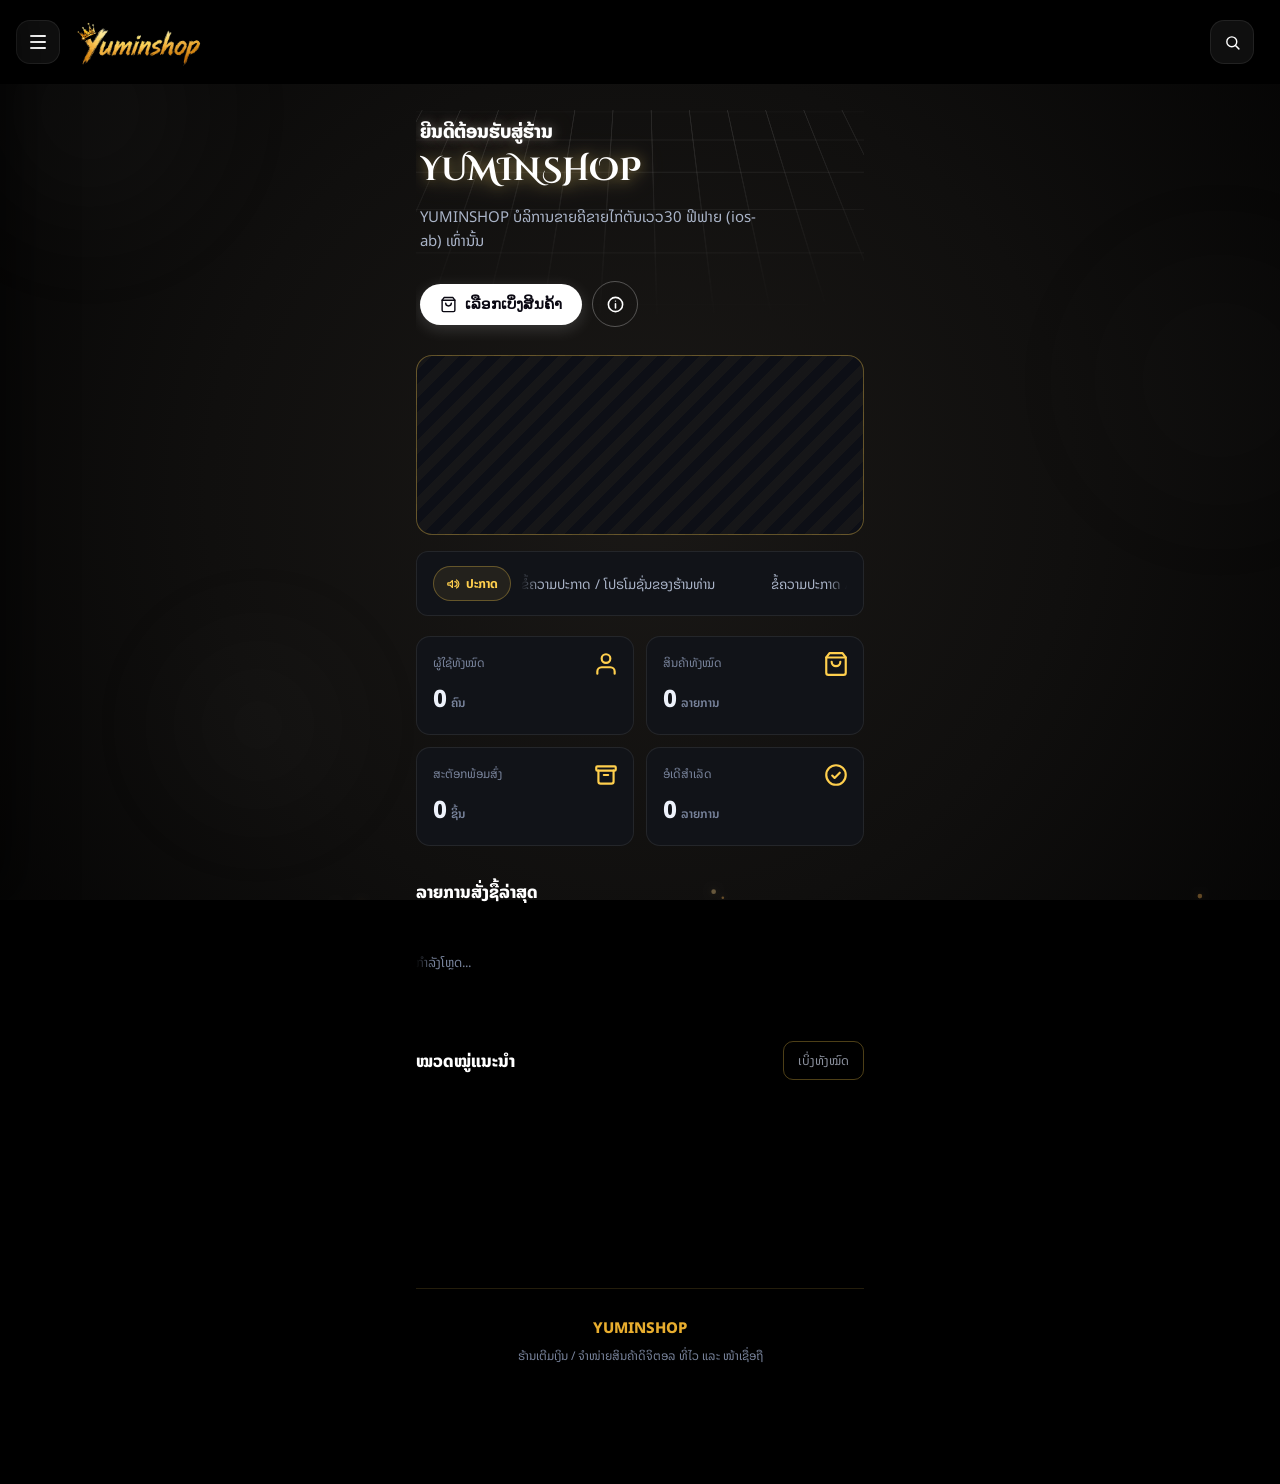
==== commit 6cf86040: "Add files via upload" ====
--- a/index.html
+++ b/index.html
@@ -259,7 +259,8 @@
 
   <!-- IMAGE PLACEHOLDER -->
   <div class="media-slot has-photo">
-    <video class="media-photo" src="hero-live.mp4" autoplay muted loop playsinline webkit-playsinline preload="auto"></video>
+    <video class="media-photo" id="heroLiveVideo" src="hero-live.mp4" autoplay muted loop playsinline webkit-playsinline preload="auto"></video>
+    <img class="media-photo" id="heroImageCustom" alt="" style="display:none;">
     <div class="hero-sign" id="heroSign">
       <span class="hero-letter">F</span><span class="hero-letter">I</span><span class="hero-letter">G</span><span class="hero-letter">G</span><span class="hero-letter">E</span><span class="hero-letter">R</span><span class="hero-letter">!</span><span class="hero-letter">S</span><span class="hero-letter">H</span><span class="hero-letter">O</span><span class="hero-letter">P</span>
       <span class="hero-spark spk1"></span>
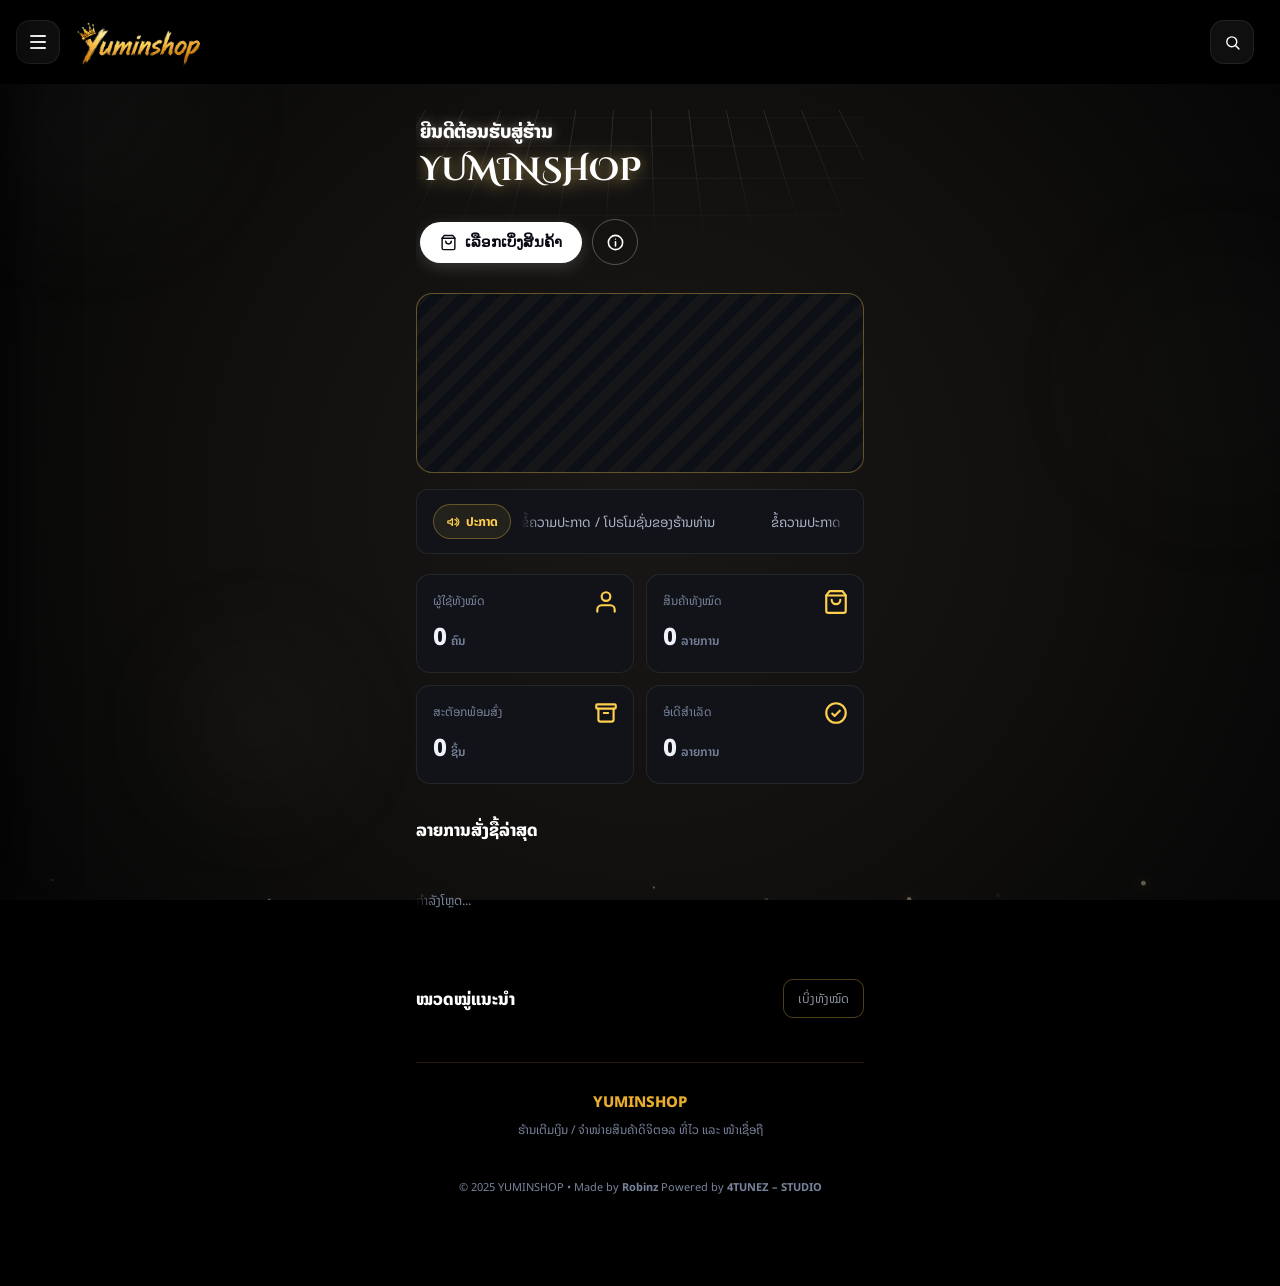
==== commit 5d58eafd: "Add files via upload" ====
--- a/index.html
+++ b/index.html
@@ -233,7 +233,7 @@
   <!-- HERO -->
   <div class="hero">
     <h1 class="shine-text">ຍີນດີຕ້ອນຮັບສູ່ຮ້ານ<span class="hero-name-line"><span class="hero-name-text brand-name shine-text" data-site-name>YUMINSHOP</span></span></h1>
-    <p data-site-tagline>YUMINSHOP ບໍລິການຂາຍຄີຂາຍໄກ່ຕັນເວວ30 ຟີຟາຍ (ios-ab) ເທົ່ານັ້ນ</p>
+    <p data-site-tagline></p>
     <div class="cta-row">
       <div class="cta-pill">
         <button class="btn btn-primary" id="ctaStartBtn">
@@ -259,7 +259,7 @@
 
   <!-- IMAGE PLACEHOLDER -->
   <div class="media-slot has-photo">
-    <video class="media-photo" id="heroLiveVideo" src="hero-live.mp4" autoplay muted loop playsinline webkit-playsinline preload="auto"></video>
+    <video class="media-photo" id="heroLiveVideo" src="hero-live.mp4" autoplay muted loop playsinline webkit-playsinline preload="auto" style="display:none;"></video>
     <img class="media-photo" id="heroImageCustom" alt="" style="display:none;">
     <div class="hero-sign" id="heroSign">
       <span class="hero-letter">F</span><span class="hero-letter">I</span><span class="hero-letter">G</span><span class="hero-letter">G</span><span class="hero-letter">E</span><span class="hero-letter">R</span><span class="hero-letter">!</span><span class="hero-letter">S</span><span class="hero-letter">H</span><span class="hero-letter">O</span><span class="hero-letter">P</span>
@@ -325,10 +325,6 @@
     <div class="see-all" id="catShowAll">ເບິ່ງທັງໝົດ</div>
   </div>
 
-  <div class="cat-card is-active" data-category="all">
-    <video class="cat-card-media" src="cat-all.mp4" autoplay muted loop playsinline webkit-playsinline preload="auto"></video>
-    <h3 class="shine-text">ທັງໝົດ</h3>
-  </div>
   <!-- ໝວດໝູ່ 1-10 ຖືກສ້າງແບບ dynamic ຈາກ settings.js (ອີງຕາມການຕັ້ງຄ່າຮ້ານ > ຊື່/ຮູບໝວດໝູ່) -->
   <div id="categoryCardsDynamic"></div>
 
@@ -355,6 +351,7 @@
         <svg viewBox="0 0 24 24" fill="none" stroke-width="2" stroke-linecap="round" stroke-linejoin="round"><path d="M3 21l1.4-4.7A8.5 8.5 0 1 1 8 19.5L3 21Z"/><path d="M8.5 8.7c.2-.4.5-.4.8-.4h.6c.2 0 .4 0 .6.4l.8 1.8c.1.3 0 .5-.1.7l-.6.7c-.1.1-.1.3 0 .5.4.8 1.6 2 2.5 2.4.2.1.4.1.5 0l.7-.6c.2-.2.4-.2.7-.1l1.8.8c.3.1.4.3.4.6v.6c0 .3 0 .6-.4.8-1.6.9-3.9.3-6-1.8-2-2-2.6-4.3-1.9-6Z" fill="currentColor" stroke="none"/></svg>
       </a>
     </div>
+    <div class="footer-note">© 2025 <span data-site-name>YUMINSHOP</span> • Made by <strong>Robinz</strong> Powered by <strong>4TUNEZ – STUDIO</strong></div>
   </div>
 
 </div>
--- a/style.css
+++ b/style.css
@@ -644,7 +644,7 @@
   .cat-card, .product-card{opacity:1;transform:none;}
 }
 .product-media{
-  height:130px;
+  height:180px;
   background:repeating-linear-gradient(135deg, rgba(255,207,77,0.05) 0 10px, transparent 10px 20px), var(--navy-800);
   display:flex;align-items:center;justify-content:center;
   color:var(--ink-500);font-size:12.5px;
@@ -2211,7 +2211,7 @@
 .product-card.is-paused{ border-color:rgba(234,179,8,0.35) !important; }
 .product-media{
   position:relative;
-  aspect-ratio:1/1;
+  height:180px;
   background:var(--gp-card-2);
   overflow:hidden;
   padding:8px;
@@ -2234,31 +2234,31 @@
 }
 
 .product-body{
-  padding:12px 12px 14px !important;
-  display:flex; flex-direction:column; gap:5px;
+  padding:14px 13px 16px !important;
+  display:flex; flex-direction:column; gap:6px;
 }
 .product-eyebrow{ display:none !important; }
 .product-title{
-  font-size:13.5px !important; font-weight:700 !important;
+  font-size:14.5px !important; font-weight:800 !important;
   color:var(--gp-white) !important;
   line-height:1.35;
   display:-webkit-box; -webkit-line-clamp:2; -webkit-box-orient:vertical; overflow:hidden;
   min-height:1.35em;
 }
-.price-label{ font-size:11.5px; color:var(--gp-text-dim); }
+.price-label{ font-size:11.5px; color:var(--gp-text-dim); margin-bottom:1px; }
 
 .product-footer{
   display:flex !important; align-items:center !important; justify-content:space-between !important;
-  margin:0 0 4px !important;
+  margin:0 0 6px !important;
 }
 .price{
-  font-size:17px !important; font-weight:800 !important;
+  font-size:19px !important; font-weight:800 !important;
   color:var(--gp-white) !important; background:none !important;
   -webkit-text-fill-color:var(--gp-white) !important; animation:none !important; text-shadow:none !important;
 }
 .product-status{
-  font-size:11px !important; font-weight:700 !important;
-  padding:4px 9px !important; border-radius:999px !important;
+  font-size:11.5px !important; font-weight:700 !important;
+  padding:5px 10px !important; border-radius:999px !important;
   display:inline-flex !important; align-items:center; gap:0 !important;
   white-space:nowrap;
 }
@@ -2270,17 +2270,18 @@
 .buy-btn{
   width:100% !important;
   background:var(--gp-white) !important; color:#000 !important;
-  border:none !important; border-radius:10px !important;
-  padding:10px 0 !important; font-size:13px !important; font-weight:800 !important;
+  border:none !important; border-radius:12px !important;
+  padding:12px 0 !important; font-size:14px !important; font-weight:800 !important;
   box-shadow:none !important;
+  margin-top:2px;
 }
 .buy-btn:hover{ background:#eee !important; }
 .buy-btn.is-disabled{ background:#2a2d36 !important; color:#8a8f9c !important; }
 .buy-btn span{ display:none !important; }
 
 .stock{
-  text-align:center !important; margin-top:6px !important;
-  font-size:11.5px !important; color:var(--gp-text-dim) !important;
+  text-align:center !important; margin-top:8px !important;
+  font-size:12px !important; color:var(--gp-text-dim) !important;
 }
 
 /* ---- ລາຍການສັ່ງຊື້ລ່າສຸດ (latest-orders-row) — ເລື່ອນຊ້າຍອັດຕະໂນມັດ ວົນຊ້ຳໄປເລື່ອຍໆ ==== */
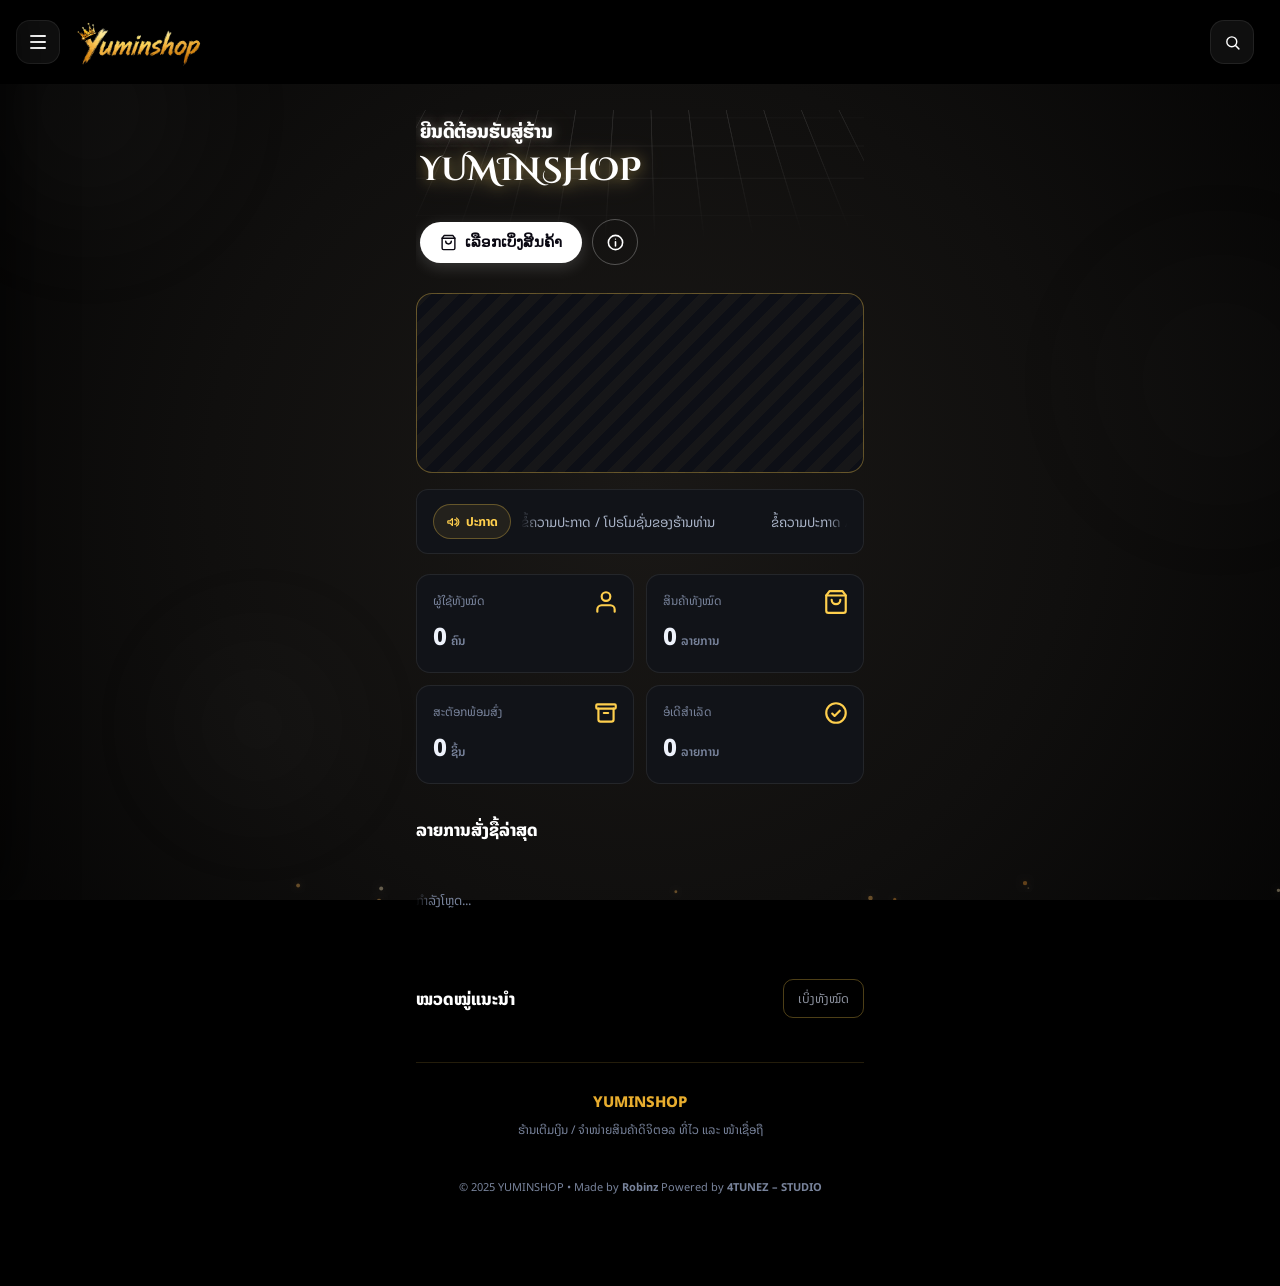
==== commit 9e73aa70: "Add files via upload" ====
--- a/index.html
+++ b/index.html
@@ -152,7 +152,7 @@
       <svg viewBox="0 0 24 24" fill="none" stroke="currentColor" stroke-width="2" stroke-linecap="round" stroke-linejoin="round"><path d="M3 9l9-7 9 7v11a2 2 0 0 1-2 2H5a2 2 0 0 1-2-2Z"/><polyline points="9 22 9 12 15 12 15 22"/></svg>
       ໜ້າຫຼັກ
     </a>
-    <a class="side-menu-link" href="index.html#categorySection">
+    <a class="side-menu-link" href="categories.html" id="sideMenuCategoriesLink">
       <svg viewBox="0 0 24 24" fill="none" stroke="currentColor" stroke-width="2" stroke-linecap="round" stroke-linejoin="round"><rect x="3" y="3" width="7" height="7" rx="1.5"/><rect x="14" y="3" width="7" height="7" rx="1.5"/><rect x="3" y="14" width="7" height="7" rx="1.5"/><rect x="14" y="14" width="7" height="7" rx="1.5"/></svg>
       ໝວດໝູ່ສິນຄ້າ
     </a>
--- a/style.css
+++ b/style.css
@@ -589,9 +589,17 @@
 .cat-card::before{
   content:"";position:absolute;inset:0;
   background:radial-gradient(circle at 80% 20%, rgba(255,207,77,0.10), transparent 55%);
-}
-.cat-card h3{margin:0 0 6px;font-size:20px;position:relative;}
-.cat-card p{margin:0;font-size:13px;color:var(--ink-300);position:relative;}
+  z-index:1;
+}
+.cat-card-media{
+  position:absolute; inset:0; width:100%; height:100%;
+  object-fit:cover; z-index:0;
+}
+.cat-card.has-image::before{
+  background:linear-gradient(180deg, rgba(6,8,14,0.12) 0%, rgba(6,8,14,0.32) 45%, rgba(6,8,14,0.9) 100%);
+}
+.cat-card h3{margin:0 0 6px;font-size:20px;position:relative;z-index:2;}
+.cat-card p{margin:0;font-size:13px;color:var(--ink-300);position:relative;z-index:2;}
 .cat-card:active{transform:scale(0.98);}
 .cat-card.is-active{
   border-color:rgba(255,207,77,0.7);
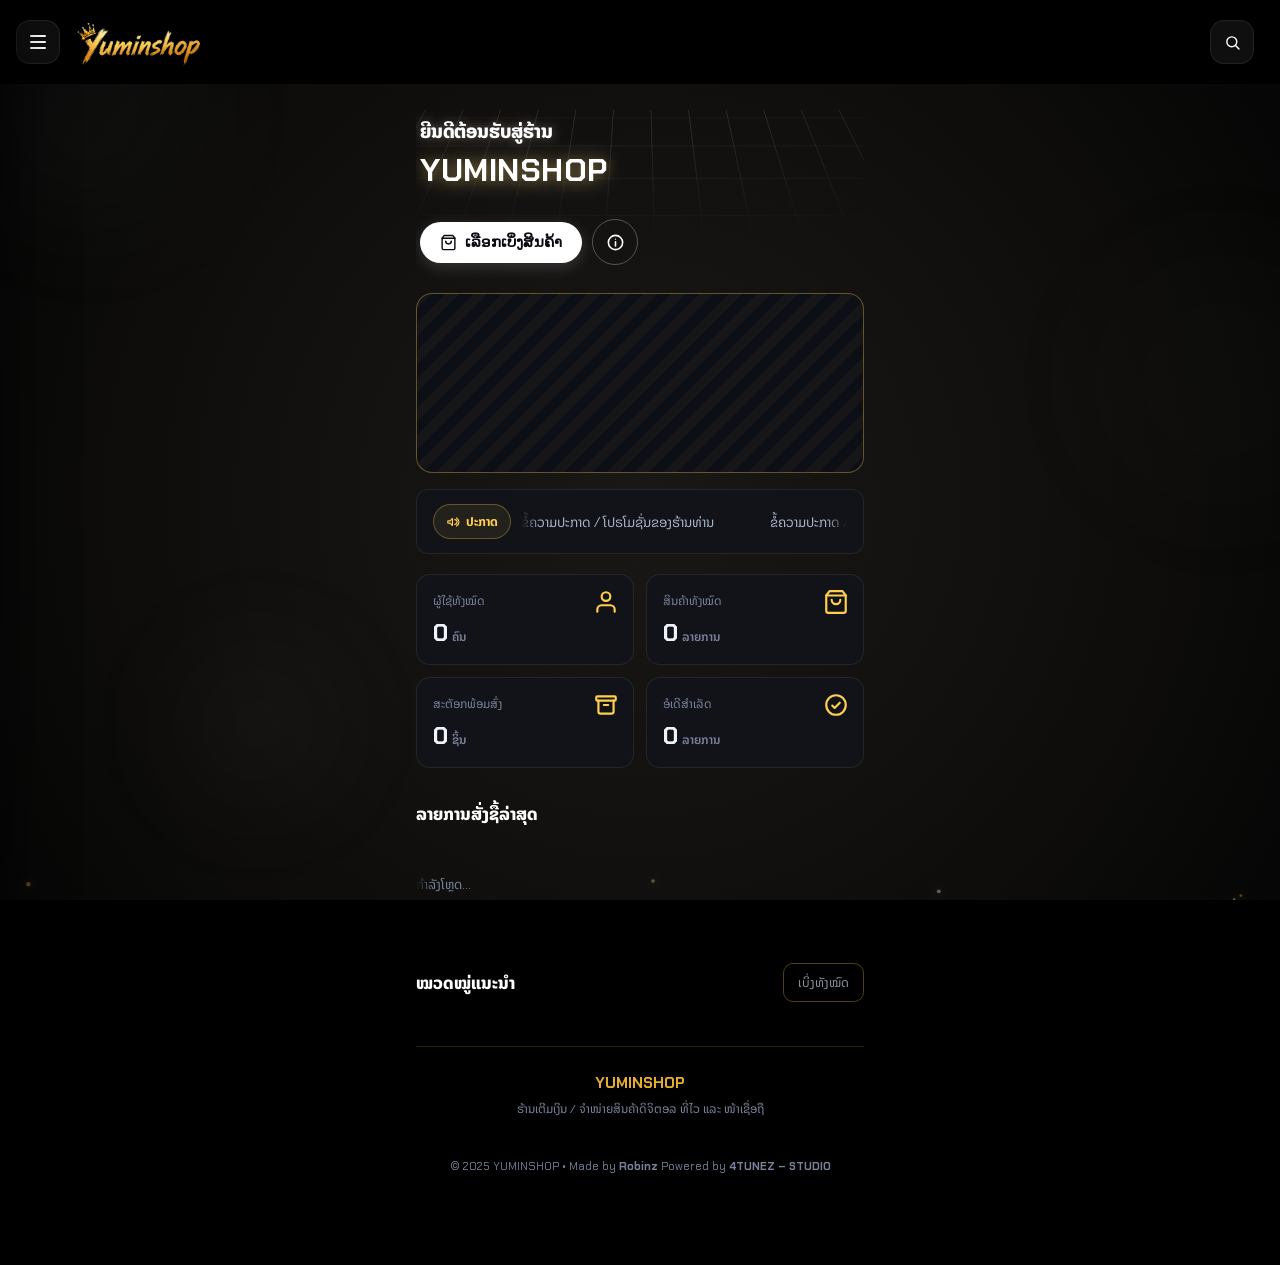
==== commit 799253a3: "Add files via upload" ====
--- a/index.html
+++ b/index.html
@@ -8,7 +8,7 @@
 <link rel="preconnect" href="https://fonts.googleapis.com">
 <link rel="preconnect" href="https://fonts.gstatic.com" crossorigin>
 <link href="https://fonts.googleapis.com/css2?family=Noto+Sans+Lao:wght@400;500;600;700;800&display=swap" rel="stylesheet">
-<link href="https://fonts.googleapis.com/css2?family=Cinzel+Decorative:wght@700;900&display=swap" rel="stylesheet">
+<link href="https://fonts.googleapis.com/css2?family=Chakra+Petch:wght@300;400;500;600;700&display=swap" rel="stylesheet">
 <style>
   /* ===== ວິດີໂອພື້ນຫລັງໝວດໝູ່ (loop, ບໍ່ມີສຽງ) ===== */
   .cat-card{ position:relative; overflow:hidden; }
@@ -49,7 +49,7 @@
   }
   .hero-letter{
     display:inline-block;
-    font-family:'Chakra Petch','Noto Sans Thai',sans-serif;
+    font-family:'Chakra Petch','Noto Sans Lao',sans-serif;
     font-weight:800;
     font-size:clamp(5.5px, 1.5vw, 7.5px);
     letter-spacing:0.4px;
@@ -116,9 +116,9 @@
 
   /* ===== ຟ້ອນຊື່ຮ້ານແບບພຣີເມຍມ໌ (ອ້າງອີງໂລໂກ້ "Yumin Shop") — ເອົາມົງກຸດລອຍວົນອອກແລ້ວ, ເຫຼືອແຕ່ຟ້ອນ ===== */
   .brand-name{
-    font-family:'Cinzel Decorative','Chakra Petch','Noto Sans Thai',sans-serif !important;
+    font-family:'Chakra Petch','Noto Sans Lao',sans-serif !important;
     font-weight:700 !important;
-    letter-spacing:0.3px !important;
+    letter-spacing:0.5px !important;
     position:relative;
     display:inline-block;
     padding-top:6px;
--- a/style.css
+++ b/style.css
@@ -28,7 +28,7 @@
     linear-gradient(180deg, #05070d 0%, #0b0f1a 100%);
   background-attachment:fixed;
   color:var(--ink-100);
-  font-family:"Noto Sans Lao", "Segoe UI", system-ui, -apple-system, sans-serif;
+  font-family:"Chakra Petch", "Noto Sans Lao", "Segoe UI", system-ui, -apple-system, sans-serif;
   min-height:100vh;
   padding-bottom:60px;
   position:relative;
@@ -435,17 +435,6 @@
   object-fit:cover;
   display:block;
 }
-img.media-photo{
-  animation:mediaBreathe 11s ease-in-out infinite alternate;
-}
-@keyframes mediaBreathe{
-  0%{transform:scale(1) translate(0,0);}
-  50%{transform:scale(1.16) translate(-2%,-1.2%);}
-  100%{transform:scale(1.08) translate(2%,1%);}
-}
-@media (prefers-reduced-motion: reduce){
-  img.media-photo{animation:none;}
-}
 
 /* ANNOUNCEMENT */
 .announce{
@@ -798,7 +787,7 @@
 .page-crumbs{
   display:flex;align-items:center;gap:6px;flex-wrap:wrap;
   font-size:12.5px;color:var(--ink-500);margin:0 0 14px;
-  font-family:'Noto Sans Lao', sans-serif;
+  font-family:'Chakra Petch','Noto Sans Lao', sans-serif;
 }
 .page-crumbs a{color:var(--ink-500);text-decoration:none;display:inline-flex;align-items:center;gap:4px;}
 .page-crumbs a:hover{color:var(--shine-dim);}
@@ -2081,7 +2070,7 @@
 .logo-electric, .logo-orbit, .hero-sign{ display:none !important; }
 .brand-mark-wrap{ width:46px;height:46px; }
 .brand-name{
-  font-family:'Noto Sans Lao','Segoe UI',sans-serif !important;
+  font-family:'Chakra Petch','Noto Sans Lao','Segoe UI',sans-serif !important;
   font-weight:800 !important;
   background:none !important;
   -webkit-text-fill-color:var(--gp-white) !important;
@@ -2199,10 +2188,50 @@
 .section-head h2 .tag-icon{ color:var(--gp-white) !important; }
 .see-all{ color:var(--gp-text-dim) !important; }
 
-/* ---- cat-card ---- */
-.cat-card{ border:1px solid var(--gp-border) !important; }
-
-/* ---- PRODUCT CARD: ອອກແບບຄືໜ້າຕົວຢ່າງ (ຮູບ / Best Seller / ລາຄາ+ສະຖານະ / ປຸ່ມຂາວ / ຄົງເຫຼືອ) ---- */
+/* ---- cat-card: ອອກແບບຄືການ໌ດ banner ໃນຮູບຕົວຢ່າງ (ຮູບ + ຊື່/ລາຄາ + ຈຳນວນສິນຄ້າ) ---- */
+.cat-card{
+  position:relative !important;
+  display:block !important;
+  background:var(--gp-card) !important;
+  border:1px solid var(--gp-border) !important;
+  border-radius:26px !important;
+  padding:14px !important;
+  margin-bottom:16px !important;
+  min-height:0 !important;
+  overflow:visible !important;
+}
+.cat-card::before{ display:none !important; }
+.cat-card-media{
+  position:relative !important; inset:auto !important;
+  width:100% !important; height:auto !important;
+  aspect-ratio:2.35/1;
+  background:var(--gp-card-2) !important;
+  overflow:hidden; border-radius:18px;
+  z-index:0;
+}
+.cat-card-media-img{
+  position:static !important;
+  width:100% !important; height:100% !important; object-fit:cover; display:block;
+}
+.cat-card-body{ padding:16px 6px 8px; position:relative; z-index:2; }
+.cat-card-title-row{ display:flex; align-items:baseline; justify-content:space-between; gap:12px; }
+.cat-card-title{
+  margin:0 !important; font-size:18px !important; font-weight:800 !important;
+  color:var(--gp-white) !important; line-height:1.3; min-width:0;
+}
+.cat-card-price{
+  font-size:17px; font-weight:600; color:var(--gp-text);
+  white-space:nowrap; flex-shrink:0;
+}
+.cat-card-count{
+  display:block !important; margin:6px 0 0 !important;
+  font-size:13px !important; color:var(--gp-text-dim) !important;
+}
+.cat-card:active{ transform:scale(0.985); }
+.cat-card.is-active{ border-color:rgba(255,255,255,0.35) !important; box-shadow:none !important; }
+.cat-card.is-active::after{ display:none !important; }
+
+/* ---- PRODUCT CARD: ອອກແບບຄືຮູບຕົວຢ່າງ (ຮູບ badge / ຊື່ / ລາຄາແດງ+ຄັງ / ປຸ່ມແດງ / ຂາຍໄປແລ້ວ) ---- */
 #productGrid{
   display:grid !important;
   grid-template-columns:repeat(2, 1fr) !important;
@@ -2211,7 +2240,7 @@
 .product-card{
   background:var(--gp-card) !important;
   border:1px solid var(--gp-border) !important;
-  border-radius:14px !important;
+  border-radius:22px !important;
   overflow:hidden;
   box-shadow:none !important;
   display:flex; flex-direction:column;
@@ -2219,16 +2248,27 @@
 .product-card.is-paused{ border-color:rgba(234,179,8,0.35) !important; }
 .product-media{
   position:relative;
-  height:180px;
+  aspect-ratio:1/1;
+  height:auto !important;
   background:var(--gp-card-2);
   overflow:hidden;
-  padding:8px;
+  margin:10px 10px 0;
+  border-radius:16px;
   box-sizing:border-box;
 }
 .product-media img{
-  border:1px solid var(--gp-border) !important;
-  border-radius:10px !important;
-}
+  border:none !important;
+  border-radius:16px !important;
+}
+.product-note-badge{
+  position:absolute; top:10px; right:10px; z-index:3;
+  width:32px; height:32px; border-radius:50%;
+  display:flex; align-items:center; justify-content:center;
+  background:rgba(10,6,6,0.65);
+  border:1.5px solid var(--gp-red);
+  color:var(--gp-red);
+}
+.product-note-badge svg{ width:15px; height:15px; }
 .badge-row{ display:none !important; }
 
 .ribbon-best{
@@ -2242,7 +2282,7 @@
 }
 
 .product-body{
-  padding:14px 13px 16px !important;
+  padding:12px 12px 14px !important;
   display:flex; flex-direction:column; gap:6px;
 }
 .product-eyebrow{ display:none !important; }
@@ -2253,44 +2293,41 @@
   display:-webkit-box; -webkit-line-clamp:2; -webkit-box-orient:vertical; overflow:hidden;
   min-height:1.35em;
 }
-.price-label{ font-size:11.5px; color:var(--gp-text-dim); margin-bottom:1px; }
+.price-label{ display:none !important; }
 
 .product-footer{
   display:flex !important; align-items:center !important; justify-content:space-between !important;
   margin:0 0 6px !important;
 }
 .price{
-  font-size:19px !important; font-weight:800 !important;
-  color:var(--gp-white) !important; background:none !important;
-  -webkit-text-fill-color:var(--gp-white) !important; animation:none !important; text-shadow:none !important;
-}
-.product-status{
-  font-size:11.5px !important; font-weight:700 !important;
-  padding:5px 10px !important; border-radius:999px !important;
-  display:inline-flex !important; align-items:center; gap:0 !important;
-  white-space:nowrap;
-}
-.product-status .live-dot{ display:none !important; }
-.product-status.is-live{ background:rgba(34,197,94,0.15) !important; color:var(--gp-green) !important; }
-.product-status.is-out{ background:rgba(239,68,68,0.15) !important; color:#ef4444 !important; }
-.product-status.is-paused{ background:rgba(234,179,8,0.15) !important; color:#eab308 !important; }
+  font-size:18px !important; font-weight:800 !important;
+  color:var(--gp-red) !important; background:none !important;
+  -webkit-text-fill-color:var(--gp-red) !important; animation:none !important; text-shadow:none !important;
+}
+.stock{
+  font-size:12.5px !important; color:var(--gp-text-dim) !important;
+  text-align:right !important; margin-top:0 !important;
+}
 
 .buy-btn{
   width:100% !important;
-  background:var(--gp-white) !important; color:#000 !important;
-  border:none !important; border-radius:12px !important;
+  background:var(--gp-red) !important; color:#fff !important;
+  border:none !important; border-radius:14px !important;
   padding:12px 0 !important; font-size:14px !important; font-weight:800 !important;
   box-shadow:none !important;
   margin-top:2px;
-}
-.buy-btn:hover{ background:#eee !important; }
+  display:flex !important; align-items:center; justify-content:center;
+}
+.buy-btn:hover{ background:#c62828 !important; }
 .buy-btn.is-disabled{ background:#2a2d36 !important; color:#8a8f9c !important; }
 .buy-btn span{ display:none !important; }
 
-.stock{
+.sold-row{
+  display:flex !important; align-items:center; justify-content:center; gap:5px;
   text-align:center !important; margin-top:8px !important;
-  font-size:12px !important; color:var(--gp-text-dim) !important;
-}
+  font-size:11.5px !important; color:var(--gp-text-dim) !important;
+}
+.sold-row svg{ width:13px; height:13px; flex-shrink:0; }
 
 /* ---- ລາຍການສັ່ງຊື້ລ່າສຸດ (latest-orders-row) — ເລື່ອນຊ້າຍອັດຕະໂນມັດ ວົນຊ້ຳໄປເລື່ອຍໆ ==== */
 .latest-orders-row{
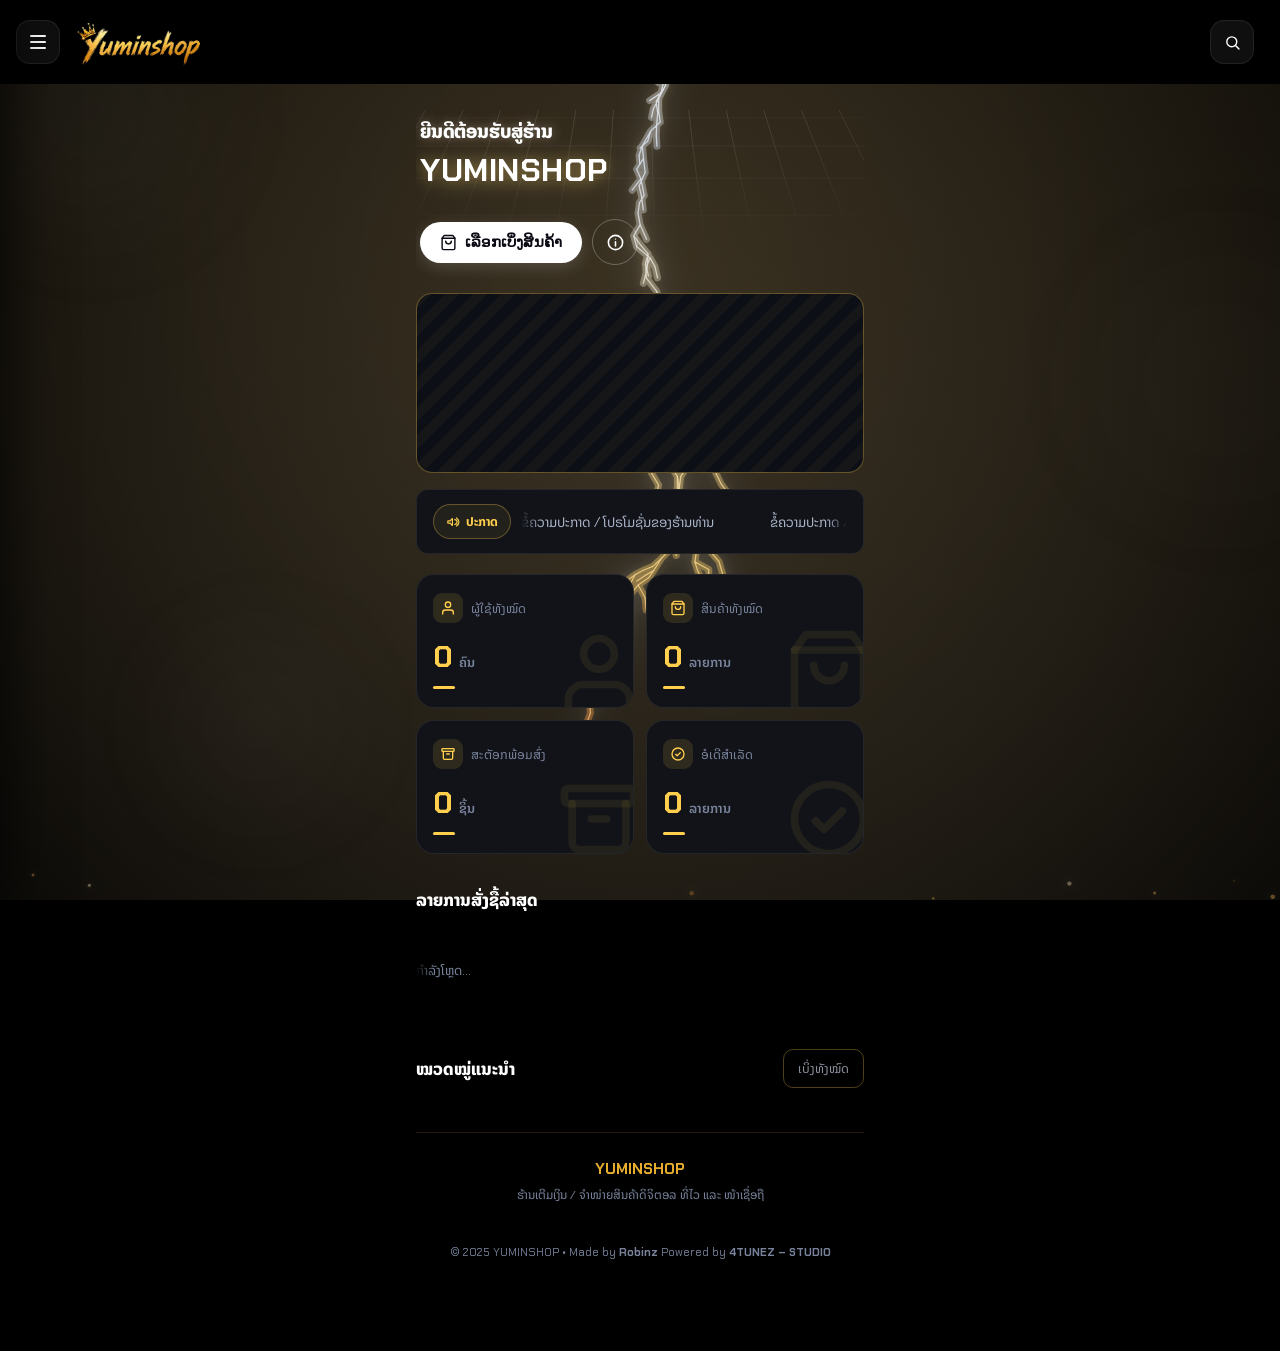
==== commit bf44ad45: "Add files via upload" ====
--- a/index.html
+++ b/index.html
@@ -288,24 +288,40 @@
   <!-- STAT GRID -->
   <div class="stat-grid">
     <div class="stat-card">
-      <div class="stat-icon"><svg viewBox="0 0 24 24" fill="none" stroke="currentColor" stroke-width="2" stroke-linecap="round" stroke-linejoin="round"><path d="M20 21v-2a4 4 0 0 0-4-4H8a4 4 0 0 0-4 4v2"/><circle cx="12" cy="7" r="4"/></svg></div>
-      <div class="stat-label">ຜູ້ໃຊ້ທັງໝົດ</div>
+      <div class="stat-watermark"><svg viewBox="0 0 24 24" fill="none" stroke="currentColor" stroke-width="2" stroke-linecap="round" stroke-linejoin="round"><path d="M20 21v-2a4 4 0 0 0-4-4H8a4 4 0 0 0-4 4v2"/><circle cx="12" cy="7" r="4"/></svg></div>
+      <div class="stat-head">
+        <span class="stat-icon-badge"><svg viewBox="0 0 24 24" fill="none" stroke="currentColor" stroke-width="2" stroke-linecap="round" stroke-linejoin="round"><path d="M20 21v-2a4 4 0 0 0-4-4H8a4 4 0 0 0-4 4v2"/><circle cx="12" cy="7" r="4"/></svg></span>
+        <span class="stat-label">ຜູ້ໃຊ້ທັງໝົດ</span>
+      </div>
       <div class="stat-num"><span id="statOnlineUsers">0</span> <span class="stat-unit">ຄົນ</span></div>
+      <div class="stat-underline"></div>
     </div>
     <div class="stat-card">
-      <div class="stat-icon"><svg viewBox="0 0 24 24" fill="none" stroke="currentColor" stroke-width="2" stroke-linecap="round" stroke-linejoin="round"><path d="M6 2 3 6v14a2 2 0 0 0 2 2h14a2 2 0 0 0 2-2V6l-3-4Z"/><path d="M3 6h18"/><path d="M16 10a4 4 0 0 1-8 0"/></svg></div>
-      <div class="stat-label">ສິນຄ້າທັງໝົດ</div>
+      <div class="stat-watermark"><svg viewBox="0 0 24 24" fill="none" stroke="currentColor" stroke-width="2" stroke-linecap="round" stroke-linejoin="round"><path d="M6 2 3 6v14a2 2 0 0 0 2 2h14a2 2 0 0 0 2-2V6l-3-4Z"/><path d="M3 6h18"/><path d="M16 10a4 4 0 0 1-8 0"/></svg></div>
+      <div class="stat-head">
+        <span class="stat-icon-badge"><svg viewBox="0 0 24 24" fill="none" stroke="currentColor" stroke-width="2" stroke-linecap="round" stroke-linejoin="round"><path d="M6 2 3 6v14a2 2 0 0 0 2 2h14a2 2 0 0 0 2-2V6l-3-4Z"/><path d="M3 6h18"/><path d="M16 10a4 4 0 0 1-8 0"/></svg></span>
+        <span class="stat-label">ສິນຄ້າທັງໝົດ</span>
+      </div>
       <div class="stat-num"><span id="statProductCount">0</span> <span class="stat-unit">ລາຍການ</span></div>
+      <div class="stat-underline"></div>
     </div>
     <div class="stat-card">
-      <div class="stat-icon"><svg viewBox="0 0 24 24" fill="none" stroke="currentColor" stroke-width="2" stroke-linecap="round" stroke-linejoin="round"><rect x="3" y="4" width="18" height="4" rx="1"/><path d="M5 8v10a2 2 0 0 0 2 2h10a2 2 0 0 0 2-2V8"/><line x1="10" y1="12" x2="14" y2="12"/></svg></div>
-      <div class="stat-label">ສະຕັອກພ້ອມສົ່ງ</div>
+      <div class="stat-watermark"><svg viewBox="0 0 24 24" fill="none" stroke="currentColor" stroke-width="2" stroke-linecap="round" stroke-linejoin="round"><rect x="3" y="4" width="18" height="4" rx="1"/><path d="M5 8v10a2 2 0 0 0 2 2h10a2 2 0 0 0 2-2V8"/><line x1="10" y1="12" x2="14" y2="12"/></svg></div>
+      <div class="stat-head">
+        <span class="stat-icon-badge"><svg viewBox="0 0 24 24" fill="none" stroke="currentColor" stroke-width="2" stroke-linecap="round" stroke-linejoin="round"><rect x="3" y="4" width="18" height="4" rx="1"/><path d="M5 8v10a2 2 0 0 0 2 2h10a2 2 0 0 0 2-2V8"/><line x1="10" y1="12" x2="14" y2="12"/></svg></span>
+        <span class="stat-label">ສະຕັອກພ້ອມສົ່ງ</span>
+      </div>
       <div class="stat-num"><span id="statStockCount">0</span> <span class="stat-unit">ຊິ້ນ</span></div>
+      <div class="stat-underline"></div>
     </div>
     <div class="stat-card">
-      <div class="stat-icon"><svg viewBox="0 0 24 24" fill="none" stroke="currentColor" stroke-width="2" stroke-linecap="round" stroke-linejoin="round"><circle cx="12" cy="12" r="9"/><path d="m8.5 12.5 2.2 2.2 4.8-4.8"/></svg></div>
-      <div class="stat-label">ອໍເດີສຳເລັດ</div>
+      <div class="stat-watermark"><svg viewBox="0 0 24 24" fill="none" stroke="currentColor" stroke-width="2" stroke-linecap="round" stroke-linejoin="round"><circle cx="12" cy="12" r="9"/><path d="m8.5 12.5 2.2 2.2 4.8-4.8"/></svg></div>
+      <div class="stat-head">
+        <span class="stat-icon-badge"><svg viewBox="0 0 24 24" fill="none" stroke="currentColor" stroke-width="2" stroke-linecap="round" stroke-linejoin="round"><circle cx="12" cy="12" r="9"/><path d="m8.5 12.5 2.2 2.2 4.8-4.8"/></svg></span>
+        <span class="stat-label">ອໍເດີສຳເລັດ</span>
+      </div>
       <div class="stat-num"><span id="statSoldCount">0</span> <span class="stat-unit">ລາຍການ</span></div>
+      <div class="stat-underline"></div>
     </div>
   </div>
 
--- a/style.css
+++ b/style.css
@@ -530,23 +530,45 @@
 }
 .stat-card{
   position:relative;
-  border:1px solid rgba(255,207,77,0.18);
-  background:linear-gradient(180deg, rgba(255,207,77,0.07), rgba(255,207,77,0.02));
-  border-radius:14px;
-  padding:16px 44px 16px 16px;
+  overflow:hidden;
+  border:1px solid rgba(255,207,77,0.14);
+  background:var(--navy-900);
+  border-radius:18px;
+  padding:18px 16px;
   text-align:left;
 }
-.stat-icon{
-  position:absolute;top:14px;right:14px;
-  width:26px;height:26px;margin:0;border-radius:0;
-  background:none;
+.stat-watermark{
+  position:absolute; right:-12px; bottom:-12px;
+  width:92px;height:92px;
+  color:rgba(255,207,77,0.07);
+  pointer-events:none;
+  z-index:0;
+}
+.stat-watermark svg{width:100%;height:100%;}
+.stat-head{
+  position:relative;z-index:1;
+  display:flex;align-items:center;gap:8px;margin:0 0 14px;
+}
+.stat-icon-badge{
+  width:30px;height:30px;border-radius:9px;flex-shrink:0;
+  background:rgba(255,207,77,0.12);
   display:flex;align-items:center;justify-content:center;
   color:var(--shine-dim);
 }
-.stat-icon svg{width:100%;height:100%;}
-.stat-label{font-size:12px;color:var(--ink-500);margin:0 0 6px;}
-.stat-num{font-size:24px;font-weight:800;color:var(--ink-100);display:flex;align-items:baseline;gap:4px;}
-.stat-unit{font-size:12px;font-weight:600;color:var(--ink-500);}
+.stat-icon-badge svg{width:16px;height:16px;}
+.stat-label{font-size:12.5px;color:var(--ink-500);}
+.stat-num{
+  position:relative;z-index:1;
+  font-size:30px;font-weight:800;color:var(--shine-dim);
+  display:flex;align-items:baseline;gap:6px;
+  font-variant-numeric:tabular-nums;
+}
+.stat-unit{font-size:13px;font-weight:600;color:var(--ink-500);}
+.stat-underline{
+  position:relative;z-index:1;
+  width:22px;height:3px;border-radius:2px;
+  background:var(--shine-dim);margin-top:10px;
+}
 
 /* SECTION HEADER */
 .section-head{
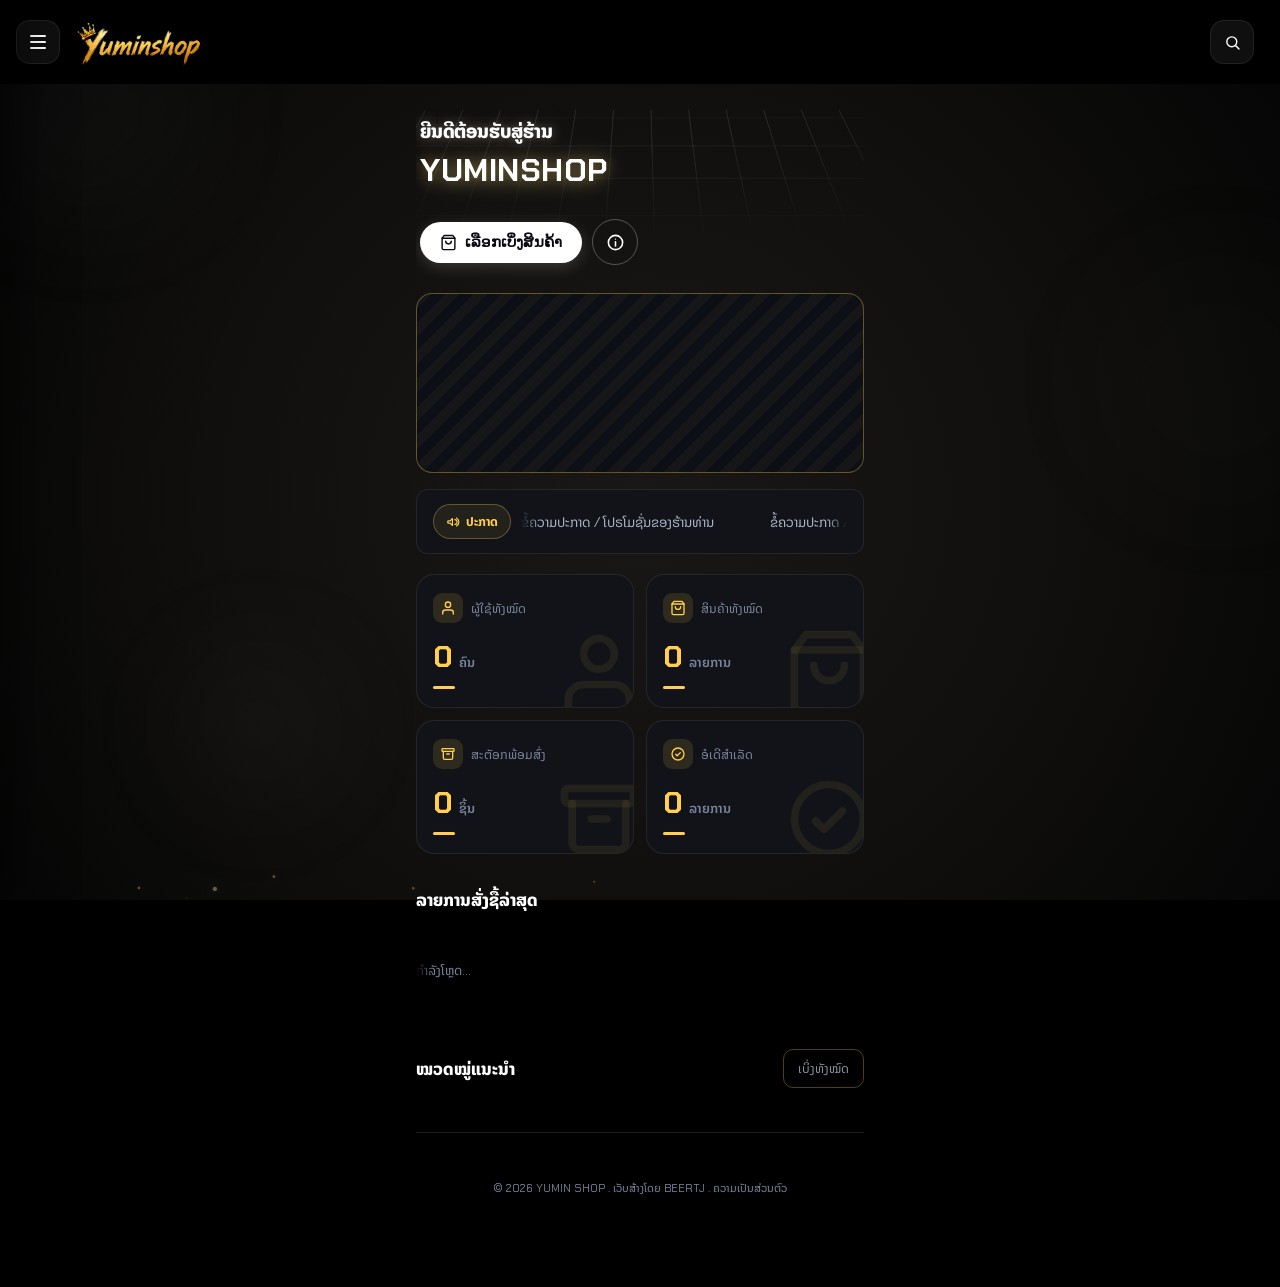
==== commit 889e5425: "Add files via upload" ====
--- a/index.html
+++ b/index.html
@@ -346,8 +346,6 @@
 
   <!-- ===== ຟຸດເຕີ ===== -->
   <div class="site-footer" id="siteFooter">
-    <div class="footer-brand shine-text" data-site-name>YUMINSHOP</div>
-    <div class="footer-tagline">ຮ້ານເຕີມເງິນ / ຈຳໜ່າຍສິນຄ້າດິຈິຕອລ ທີ່ໄວ ແລະ ໜ້າເຊື່ອຖື</div>
     <div class="footer-social">
       <!-- ລິ້ງທັງໝົດຂ້າງລຸ່ມນີ້ຖືກຄວບຄຸມຈາກຫ້ອງແອດມິນ > ຕັ້ງຄ່າຮ້ານ > ຊ່ອງທາງໂຊເຊียล
            ຖ້າຍັງບໍ່ໄດ້ໃສ່ລິ້ງ ໄອຄອນນັ້ນຈະຖືກເຊື່ອງໄວ້ອັດຕະໂນມັດ (ເບິ່ງ settings.js: applySocialLinks) -->
@@ -367,7 +365,7 @@
         <svg viewBox="0 0 24 24" fill="none" stroke-width="2" stroke-linecap="round" stroke-linejoin="round"><path d="M3 21l1.4-4.7A8.5 8.5 0 1 1 8 19.5L3 21Z"/><path d="M8.5 8.7c.2-.4.5-.4.8-.4h.6c.2 0 .4 0 .6.4l.8 1.8c.1.3 0 .5-.1.7l-.6.7c-.1.1-.1.3 0 .5.4.8 1.6 2 2.5 2.4.2.1.4.1.5 0l.7-.6c.2-.2.4-.2.7-.1l1.8.8c.3.1.4.3.4.6v.6c0 .3 0 .6-.4.8-1.6.9-3.9.3-6-1.8-2-2-2.6-4.3-1.9-6Z" fill="currentColor" stroke="none"/></svg>
       </a>
     </div>
-    <div class="footer-note">© 2025 <span data-site-name>YUMINSHOP</span> • Made by <strong>Robinz</strong> Powered by <strong>4TUNEZ – STUDIO</strong></div>
+    <div class="footer-note">© 2026 <span data-site-name>YUMIN SHOP</span> . ເວັບສ້າງໂດຍ BEERTJ . ຄວາມເປັນສ່ວນຕົວ</div>
   </div>
 
 </div>
--- a/style.css
+++ b/style.css
@@ -2261,16 +2261,16 @@
 }
 .product-card{
   background:var(--gp-card) !important;
-  border:1px solid var(--gp-border) !important;
+  border:1px solid rgba(255,207,77,0.35) !important;
   border-radius:22px !important;
   overflow:hidden;
   box-shadow:none !important;
   display:flex; flex-direction:column;
 }
-.product-card.is-paused{ border-color:rgba(234,179,8,0.35) !important; }
+.product-card.is-paused{ border-color:rgba(234,179,8,0.55) !important; }
 .product-media{
   position:relative;
-  aspect-ratio:1/1;
+  aspect-ratio:10/9;
   height:auto !important;
   background:var(--gp-card-2);
   overflow:hidden;
@@ -2282,15 +2282,7 @@
   border:none !important;
   border-radius:16px !important;
 }
-.product-note-badge{
-  position:absolute; top:10px; right:10px; z-index:3;
-  width:32px; height:32px; border-radius:50%;
-  display:flex; align-items:center; justify-content:center;
-  background:rgba(10,6,6,0.65);
-  border:1.5px solid var(--gp-red);
-  color:var(--gp-red);
-}
-.product-note-badge svg{ width:15px; height:15px; }
+.product-note-badge{ display:none !important; }
 .badge-row{ display:none !important; }
 
 .ribbon-best{
@@ -2323,8 +2315,8 @@
 }
 .price{
   font-size:18px !important; font-weight:800 !important;
-  color:var(--gp-red) !important; background:none !important;
-  -webkit-text-fill-color:var(--gp-red) !important; animation:none !important; text-shadow:none !important;
+  color:var(--shine-dim) !important; background:none !important;
+  -webkit-text-fill-color:var(--shine-dim) !important; animation:none !important; text-shadow:none !important;
 }
 .stock{
   font-size:12.5px !important; color:var(--gp-text-dim) !important;
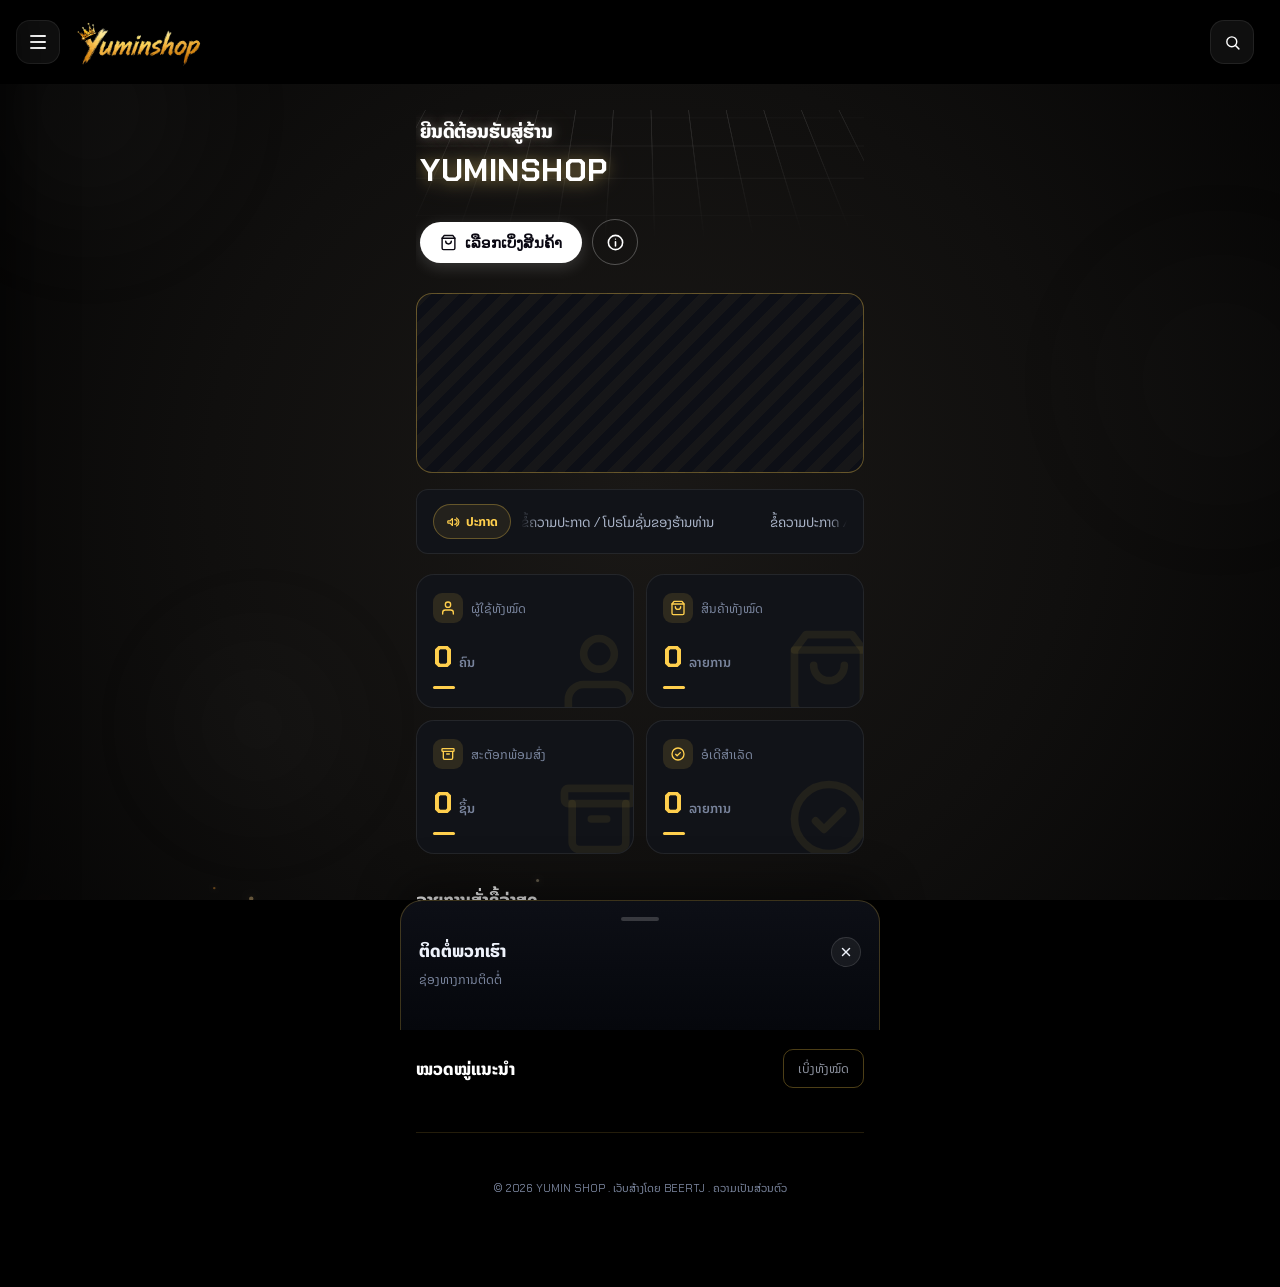
==== commit eecb635f: "Add files via upload" ====
--- a/index.html
+++ b/index.html
@@ -164,7 +164,7 @@
       <svg viewBox="0 0 24 24" fill="none" stroke="currentColor" stroke-width="2" stroke-linecap="round" stroke-linejoin="round"><rect x="2" y="6" width="20" height="14" rx="2"/><path d="M2 10h20"/><path d="M16 15h.01"/></svg>
       ເຕີມເງິນ
     </a>
-    <a class="side-menu-link" href="index.html#siteFooter" id="sideMenuContactLink">
+    <a class="side-menu-link" href="#" id="sideMenuContactLink">
       <svg viewBox="0 0 24 24" fill="none" stroke="currentColor" stroke-width="2" stroke-linecap="round" stroke-linejoin="round"><path d="M21 15a2 2 0 0 1-2 2H7l-4 4V5a2 2 0 0 1 2-2h14a2 2 0 0 1 2 2z"/></svg>
       ຕິດຕໍ່ພວກເຮົາ
     </a>
@@ -207,6 +207,23 @@
     </a>
   </div>
 </aside>
+<!-- ===== ບັອດ "ຕິດຕໍ່ພວກເຮົາ" (ຂຶ້ນຈາກລຸ່ມ) — ຮາຍການສ້າງແບບ dynamic ຈາກ settings.js ===== -->
+<div class="contact-modal-overlay" id="contactModalOverlay"></div>
+<div class="contact-modal" id="contactModal" role="dialog" aria-modal="true" aria-hidden="true" aria-labelledby="contactModalTitle">
+  <div class="contact-modal-handle"></div>
+  <div class="contact-modal-head">
+    <div>
+      <div class="contact-modal-title" id="contactModalTitle">ຕິດຕໍ່ພວກເຮົາ</div>
+      <div class="contact-modal-subtitle">ຊ່ອງທາງການຕິດຕໍ່</div>
+    </div>
+    <button class="contact-modal-close" id="contactModalClose" aria-label="ປິດ" type="button">
+      <svg viewBox="0 0 24 24" fill="none" stroke="currentColor" stroke-width="2.4" stroke-linecap="round" stroke-linejoin="round"><line x1="18" y1="6" x2="6" y2="18"/><line x1="6" y1="6" x2="18" y2="18"/></svg>
+    </button>
+  </div>
+  <div class="contact-modal-list" id="contactModalList"></div>
+  <div class="contact-modal-empty" id="contactModalEmpty" style="display:none;">ຍັງບໍ່ໄດ້ຕັ້ງຄ່າຊ່ອງທາງຕິດຕໍ່</div>
+</div>
+
 
 <!-- NAVBAR (ຢູ່ນອກ .wrap ໂດຍຕັ້ງໃຈ ເພື່ອໃຫ້ເຕັມຄວາມກວ້າງໜ້າຈໍ ຕິດຂອບເທິງສຸດ ບໍ່ມີຂອບມົນ/ຂອບຫວ່າງຂ້າງ — ບໍ່ໄດ້ sticky, ຈະເລື່ອນຫາຍໄປພ້ອມກັບເນື້ອຫາຕອນ scroll ລົງ) -->
 <div class="navbar">
--- a/style.css
+++ b/style.css
@@ -1597,6 +1597,89 @@
 body.menu-open{overflow:hidden;}
 
 /* ============================================================
+   ບັອດ "ຕິດຕໍ່ພວກເຮົາ" — bottom sheet ຂຶ້ນຈາກລຸ່ມ
+   ຮາຍການຖືກສ້າງແບບ dynamic ຈາກ settings.js: renderContactModal()
+   ໂດຍອີງໃສ່ລິ້ງທີ່ແອດມິນຕັ້ງໄວ້ໃນ > ຕັ້ງຄ່າຮ້ານ > ຊ່ອງທາງໂຊເຊียล
+============================================================ */
+.contact-modal-overlay{
+  position:fixed;inset:0;z-index:220;
+  background:rgba(10,12,20,0.6);
+  backdrop-filter:blur(4px);-webkit-backdrop-filter:blur(4px);
+  opacity:0;pointer-events:none;
+  transition:opacity .28s ease;
+}
+.contact-modal-overlay.show{opacity:1;pointer-events:auto;}
+
+.contact-modal{
+  position:fixed;left:0;right:0;bottom:0;z-index:221;
+  max-width:480px;margin:0 auto;
+  background:linear-gradient(180deg, var(--navy-900), var(--navy-950));
+  border:1px solid rgba(255,207,77,0.22);border-bottom:none;
+  border-radius:22px 22px 0 0;
+  box-shadow:0 -16px 44px rgba(0,0,0,0.45);
+  padding:10px 18px max(18px, env(safe-area-inset-bottom));
+  max-height:78vh;overflow-y:auto;
+  transform:translateY(100%);
+  transition:transform .32s cubic-bezier(.2,.8,.2,1);
+}
+.contact-modal.show{transform:translateY(0);}
+
+.contact-modal-handle{
+  width:38px;height:4px;border-radius:3px;
+  background:rgba(255,255,255,0.18);
+  margin:6px auto 16px;
+}
+
+.contact-modal-head{
+  display:flex;align-items:flex-start;justify-content:space-between;gap:12px;
+  margin-bottom:16px;
+}
+.contact-modal-title{font-size:17px;font-weight:800;color:var(--ink-100);}
+.contact-modal-subtitle{font-size:12.5px;color:var(--ink-500);margin-top:4px;}
+.contact-modal-close{
+  width:30px;height:30px;border-radius:50%;flex-shrink:0;
+  display:flex;align-items:center;justify-content:center;
+  background:rgba(255,255,255,0.06);border:1px solid rgba(255,255,255,0.12);
+  color:var(--ink-100);cursor:pointer;
+}
+.contact-modal-close svg{width:14px;height:14px;}
+.contact-modal-close:active{transform:scale(0.9);}
+
+.contact-modal-list{display:flex;flex-direction:column;gap:10px;padding-bottom:6px;}
+.contact-modal-item{
+  display:flex;align-items:center;gap:12px;
+  padding:12px 14px;border-radius:14px;
+  background:rgba(255,255,255,0.03);
+  border:1px solid rgba(255,255,255,0.08);
+  text-decoration:none;color:inherit;
+  transition:border-color .2s ease, background .2s ease, transform .12s ease;
+}
+.contact-modal-item:hover{border-color:rgba(255,207,77,0.32);}
+.contact-modal-item:active{transform:scale(0.98);}
+.contact-modal-icon{
+  width:38px;height:38px;border-radius:50%;flex-shrink:0;
+  display:flex;align-items:center;justify-content:center;
+  color:#fff;
+}
+.contact-modal-icon svg{width:19px;height:19px;stroke:#fff;}
+.contact-modal-icon.icon-facebook{background:#1877f2;}
+.contact-modal-icon.icon-discord{background:#5865f2;}
+.contact-modal-icon.icon-line{background:#06c755;}
+.contact-modal-icon.icon-telegram{background:#29a9eb;}
+.contact-modal-icon.icon-whatsapp{background:#25d366;}
+.contact-modal-info{flex:1;min-width:0;}
+.contact-modal-name{font-size:14px;font-weight:700;color:var(--ink-100);}
+.contact-modal-url{
+  font-size:11.5px;color:var(--ink-500);margin-top:2px;
+  white-space:nowrap;overflow:hidden;text-overflow:ellipsis;
+}
+.contact-modal-arrow{width:16px;height:16px;stroke:var(--ink-500);flex-shrink:0;}
+
+.contact-modal-empty{font-size:13px;color:var(--ink-500);text-align:center;padding:20px 4px 28px;}
+
+body.contact-modal-open{overflow:hidden;}
+
+/* ============================================================
    ແຖບໄອຄອນຄວາມໜ້າເຊື່ອຖື (TRUST BADGES)
 ============================================================ */
 .trust-badges{
